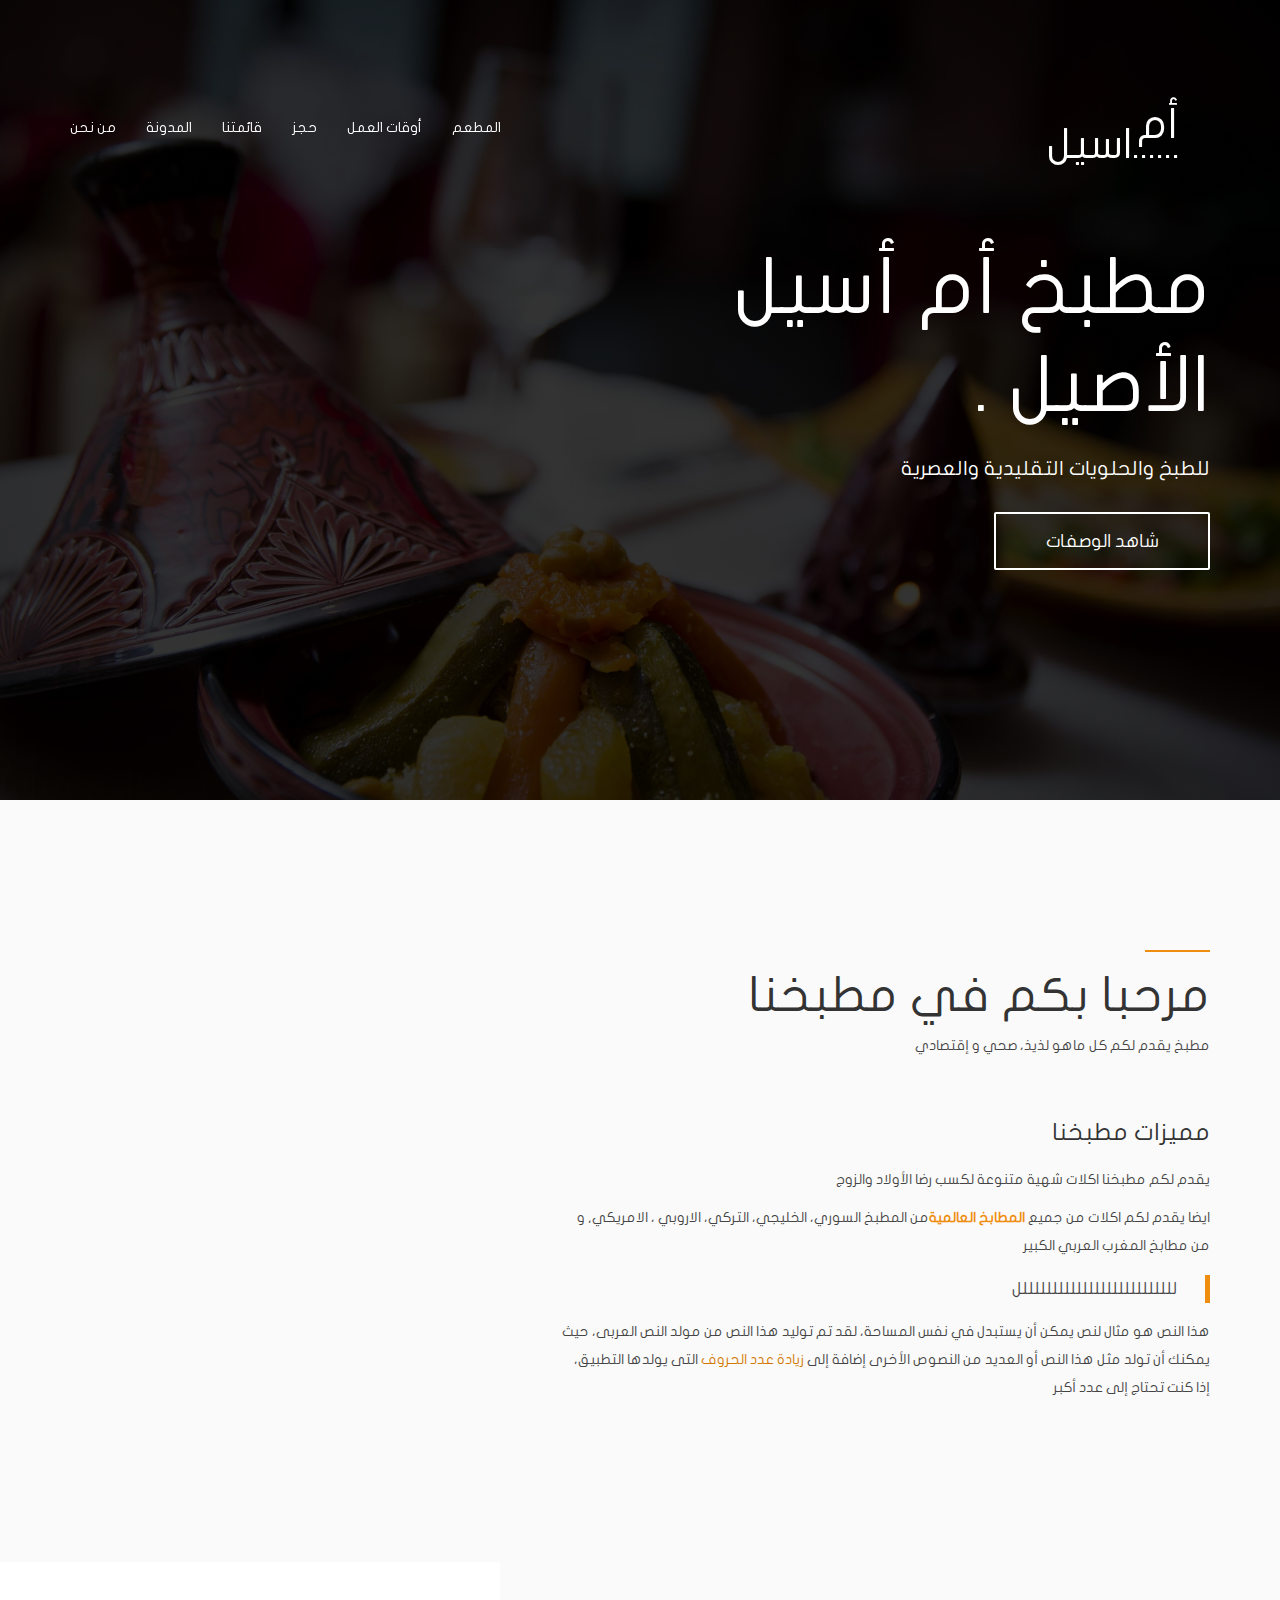
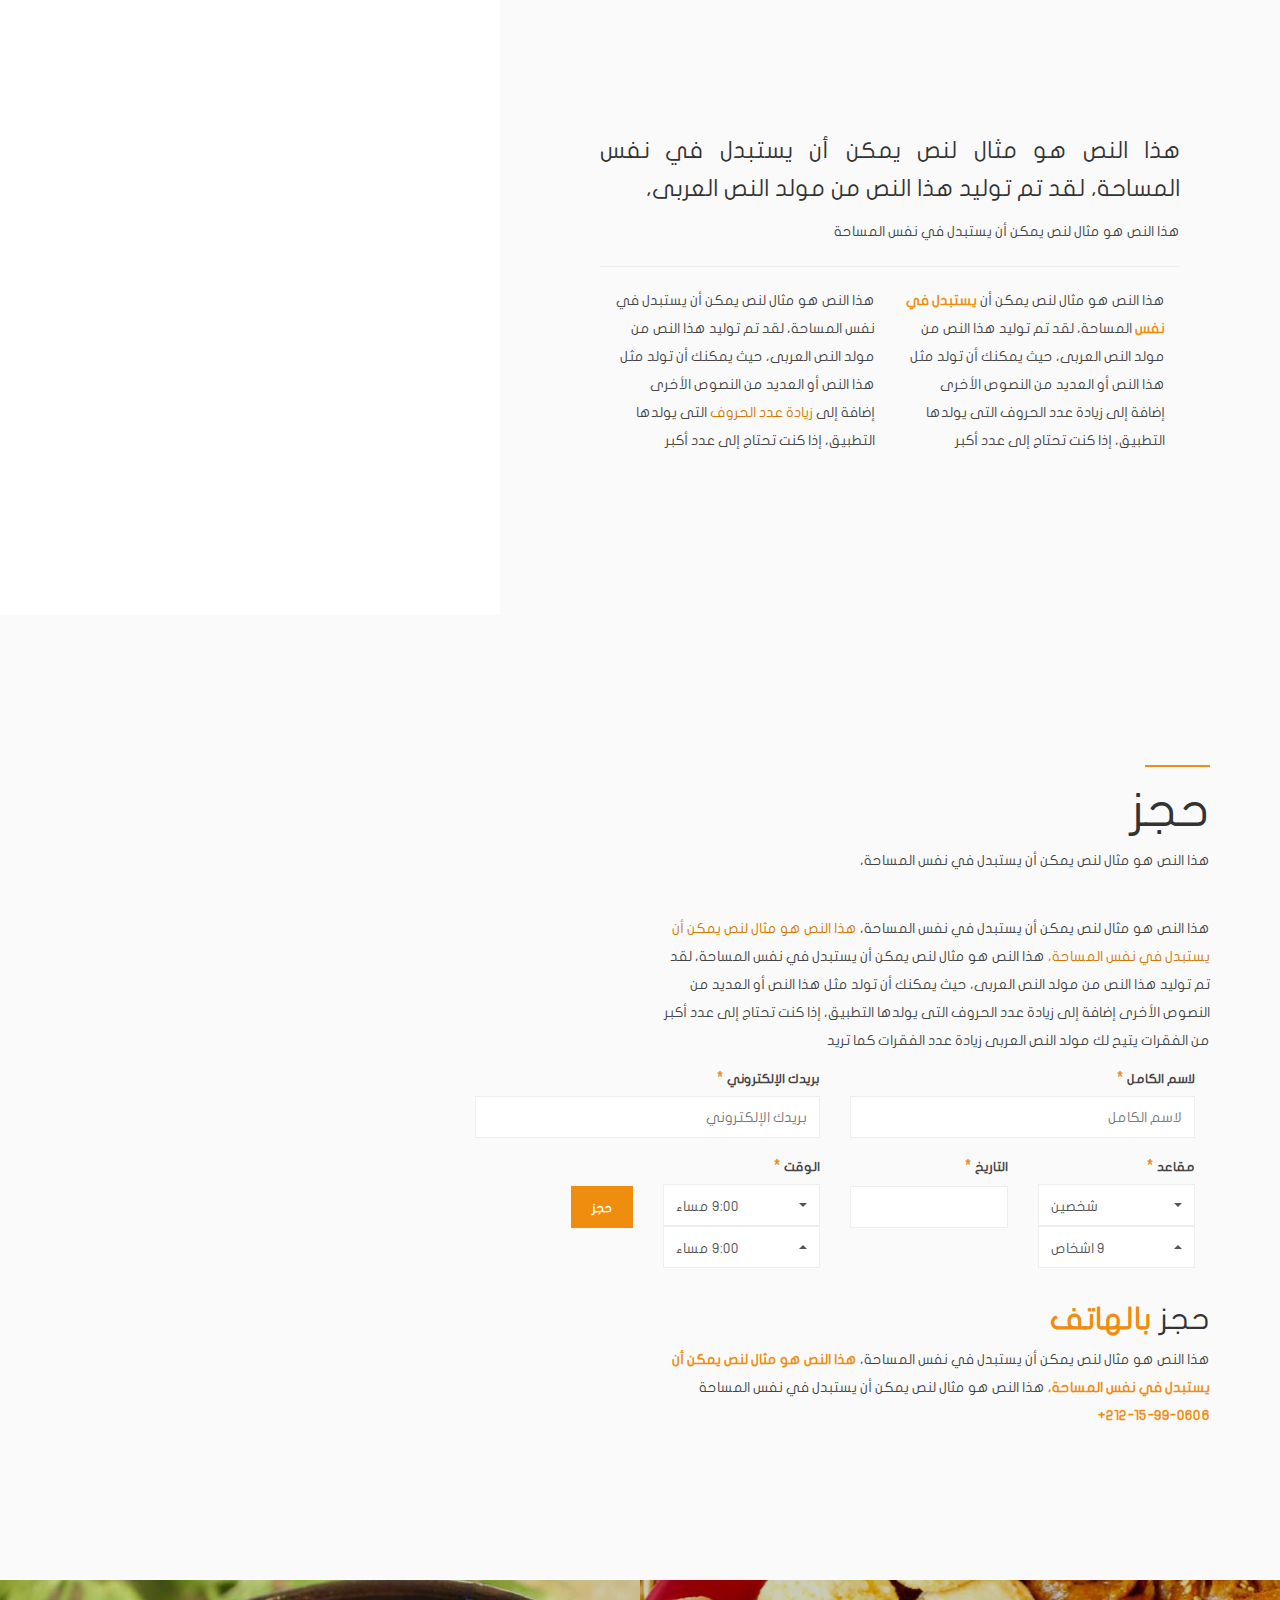
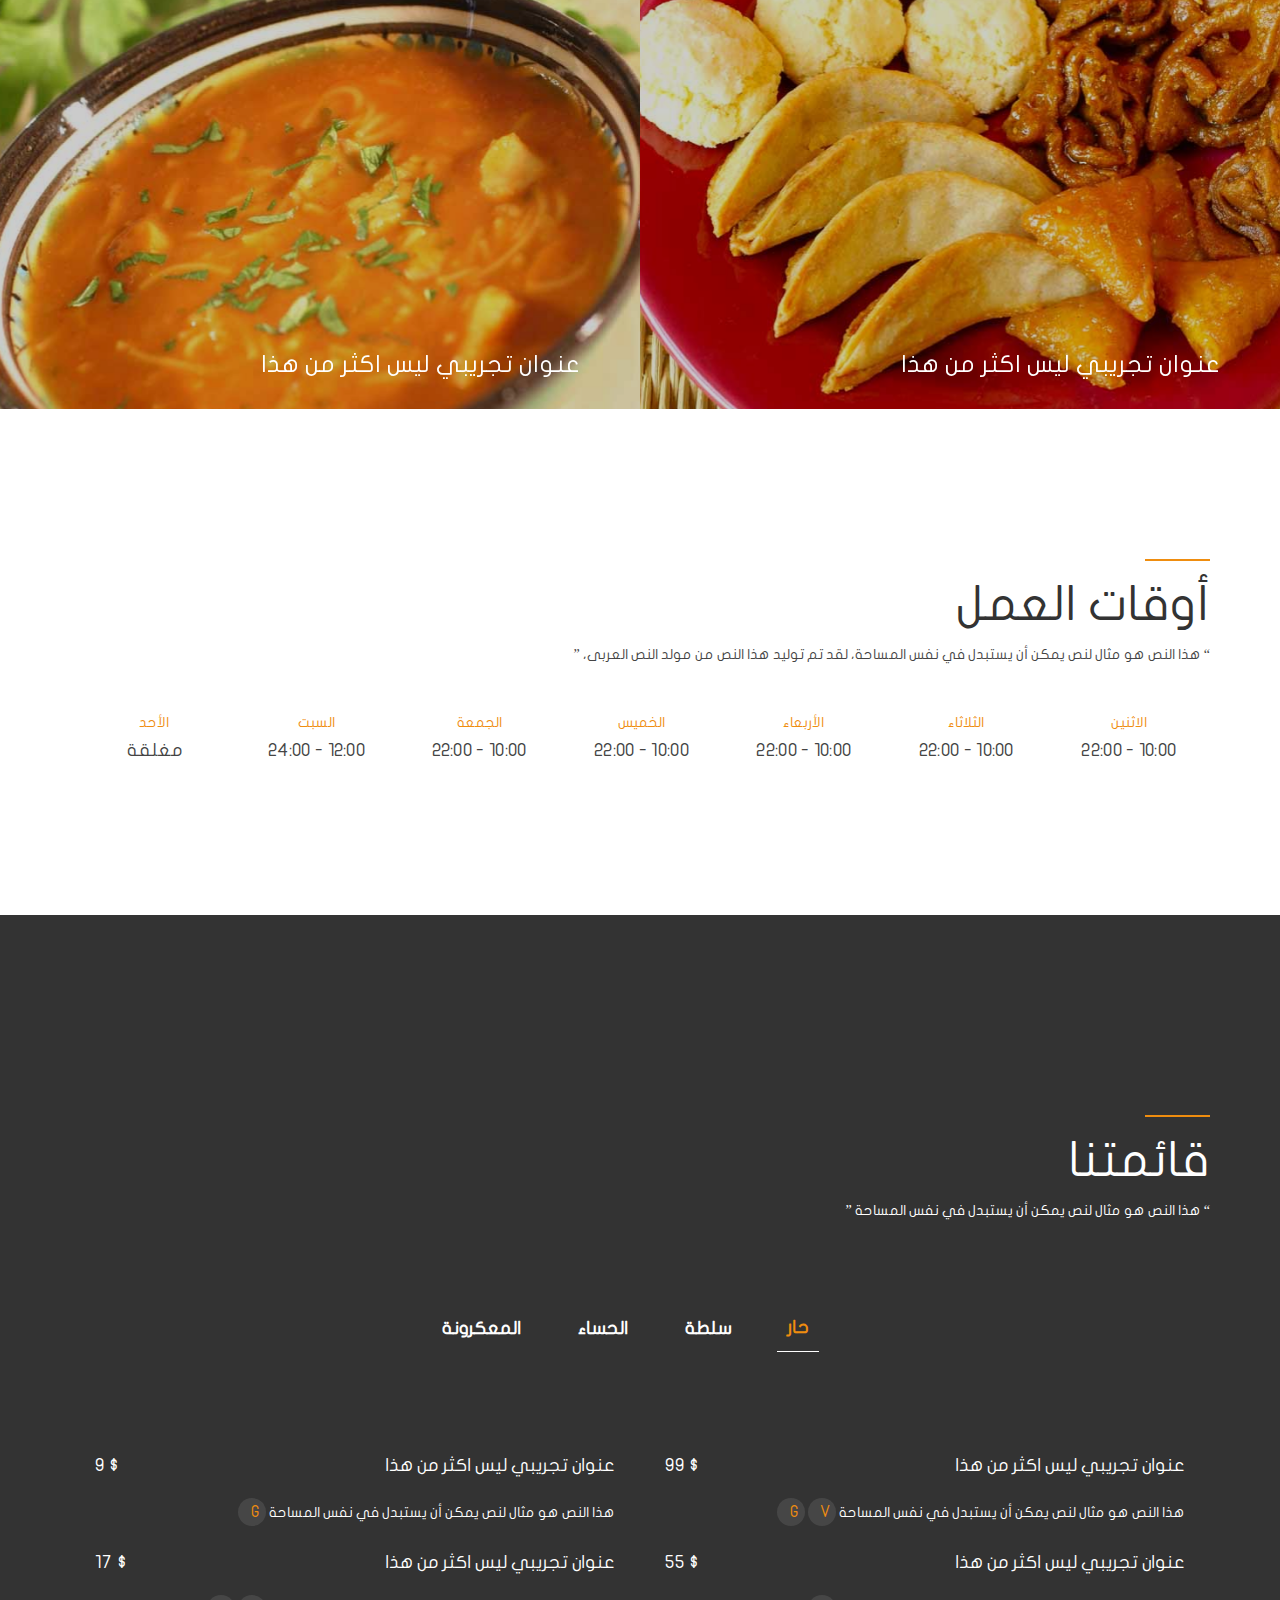
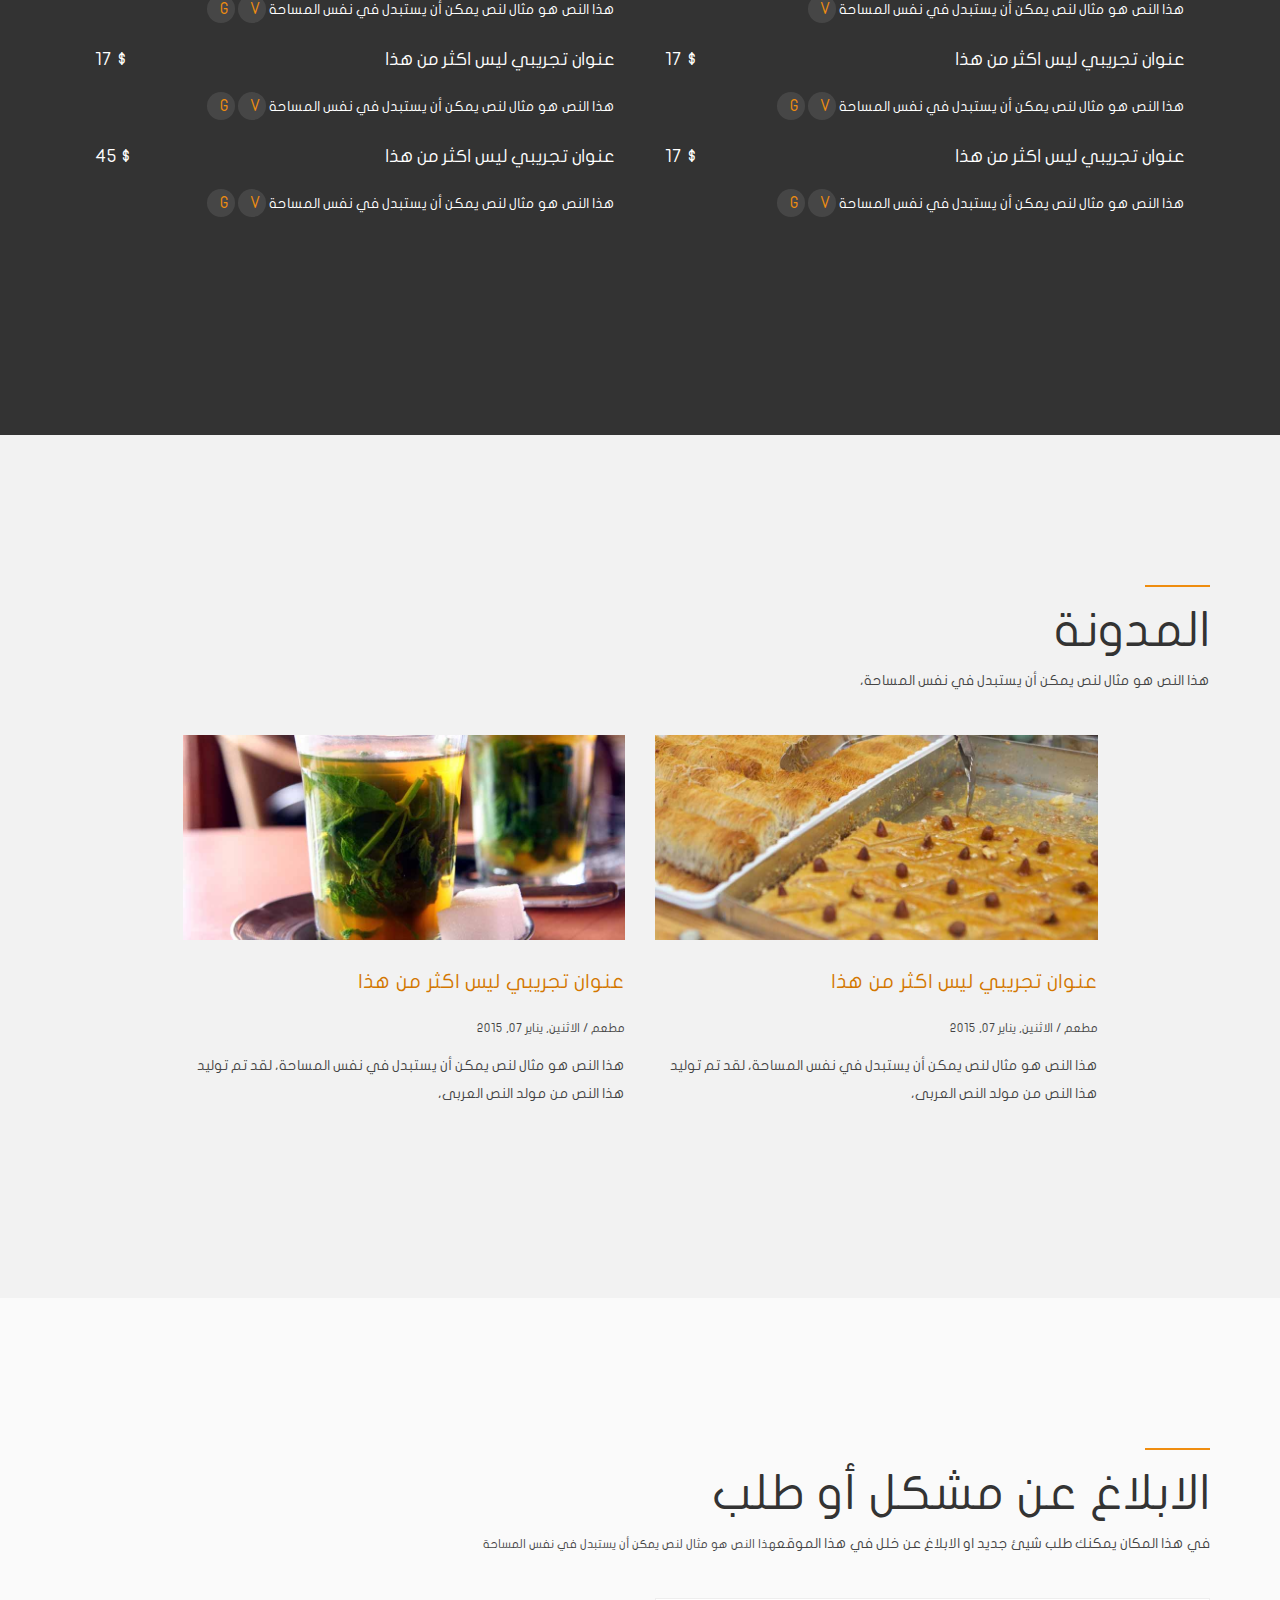
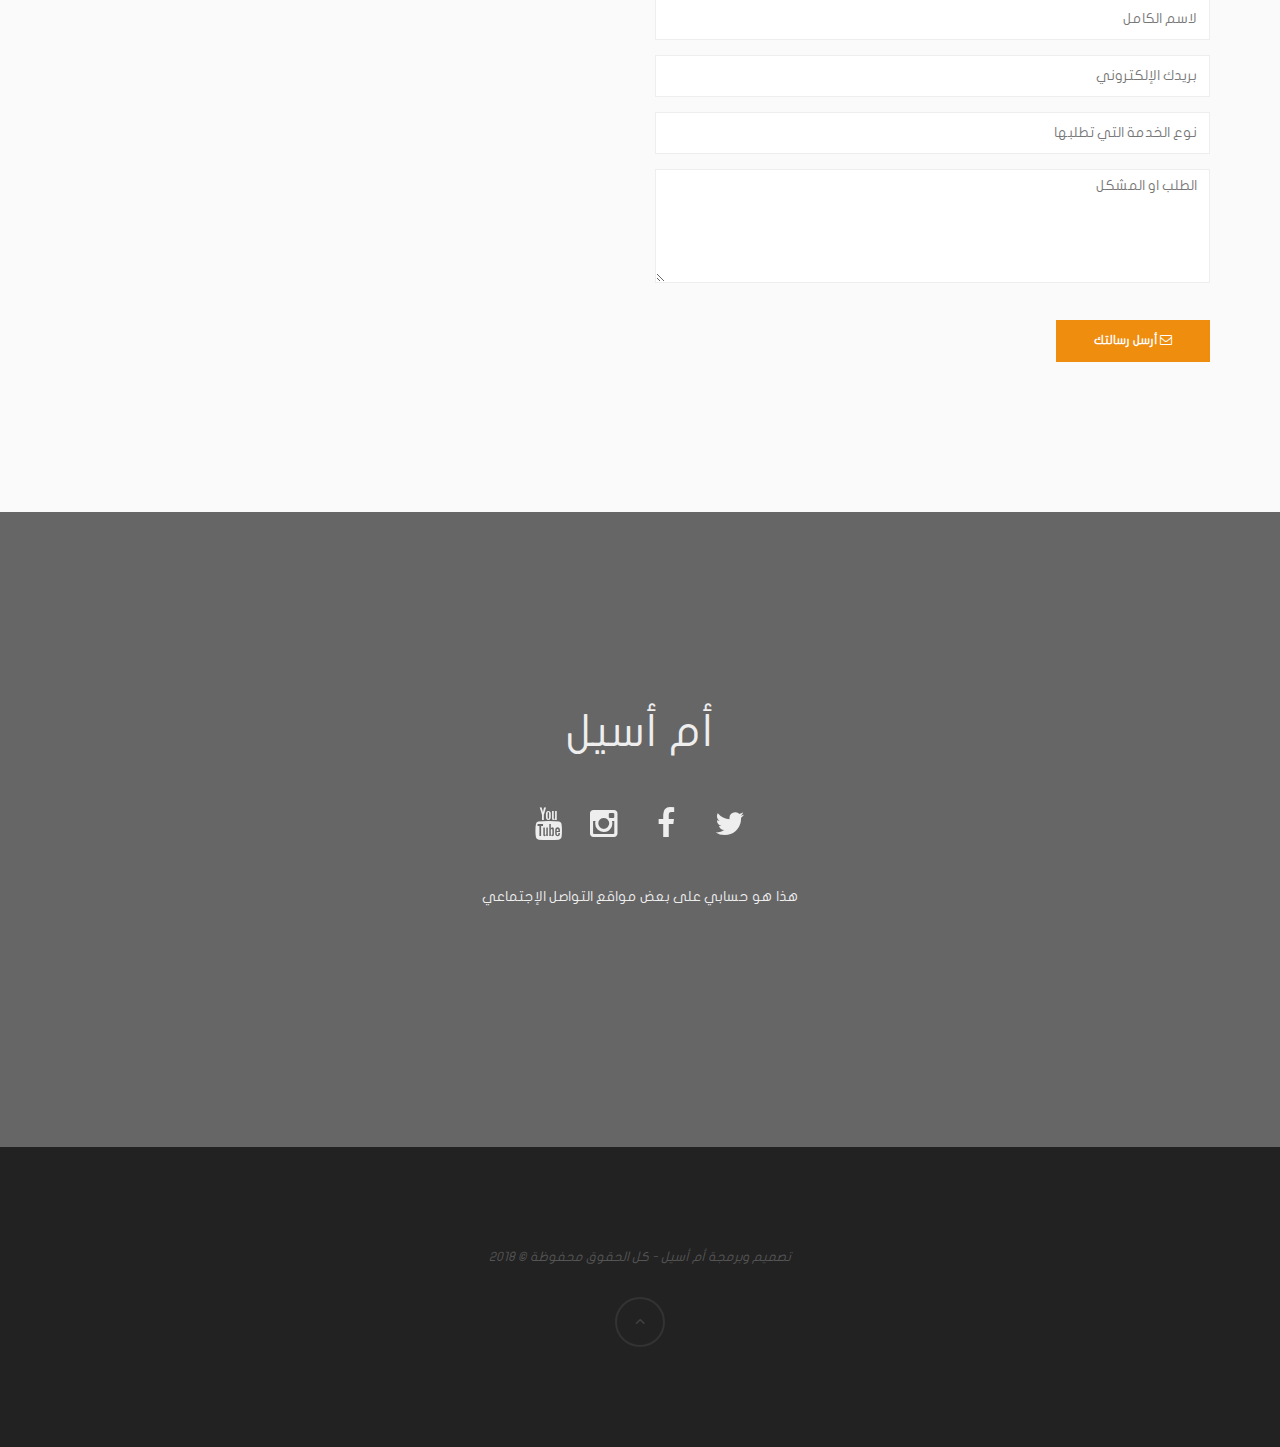
==== index.html @ 6c8d4324 "new look" ====
<!DOCTYPE html>
<html lang="ar" dir="rtl"><head>
    <meta charset="utf-8">
    <meta http-equiv="X-UA-Compatible" content="IE=edge">
    <meta name="viewport" content="width=device-width, initial-scale=1">
    <meta name="description" content="qawba awesome bootstrap responsive one page resume theme">
    <meta name="keywords" content="bootstrap, responsive, curriculum vitae, cv, one page, parallax, resume theme">
    <meta name="author" content="qawba">

    <title>مطبخ أم أسيل - الموقع الرسمي</title>

    <!-- Bootstrap -->
    <link href="css/bootstrap.min.css" rel="stylesheet">
    <link rel="stylesheet" href="css/font.css">
    <link href="css/font-awesome.min.css" rel="stylesheet">
    <link href="css/style.min.css" rel="stylesheet">
    <link href="css/responsive.min.css" rel="stylesheet">

    <link href="css/datepicker.css" rel="stylesheet">
    <link href="css/bootstrap-select.min.css" rel="stylesheet">
    <!--[if lt IE 9]>
    <script src="js/html5shiv.min.js"></script>
    <script src="js/respond.min.js"></script>
    <![endif]-->
</head>
<body id="page-home">

    <!-- begin:navbar -->
    <nav class="navbar navbar-default navbar-fixed-top" role="navigation">
        <div class="container">

            <div class="navbar-header">
                <button type="button" class="navbar-toggle collapsed" data-toggle="collapse" data-target="#bs-example-navbar-collapse-1">
                    <span class="sr-only">Toggle navigation</span>
                    <span class="icon-bar"></span>
                    <span class="icon-bar"></span>
                    <span class="icon-bar"></span>
                </button>
                <a class="navbar-brand menus" href="#page-home">أم ......اسيل</a>
            </div>
            <!-- break -->

            <div class="collapse navbar-collapse" id="bs-example-navbar-collapse-1">
                <ul class="nav navbar-nav navbar-right">
                    <li class="hidden active">
                        <a href="#page-home"></a>
                    </li>
                    <li class="">
                        <a href="#welcome">المطعم</a>
                    </li>
                    <li class="">
                        <a href="#opening">أوقات العمل</a>
                    </li>
                    <li class="">
                        <a href="#reservations">حجز</a>
                    </li>
                    <li class="">
                        <a href="#menu">قائمتنا</a>
                    </li>
                    <li class="">
                        <a href="#blog">المدونة</a>
                    </li>
                    <li class="">
                        <a href="#contact">من نحن</a>
                    </li>
                </ul>
            </div>
            <!-- break -->

       	</div>
    </nav>
    <!-- end:navbar -->

    <!-- begin:header -->
    <header>
        <div id="header" style="background-image: url(&quot;img/shop-bg.jpg&quot;); background-position: 50% 0px;">
            <div class="container">

                <div class="row">
                    <div class="col-md-7">
                        <div class="header-text">
                            <h1>
                                مطبخ أم أسيل <span>الأصيل</span>
                                <span class="text-red">.</span>
                            </h1>
                            <h3>للطبخ والحلويات التقليدية والعصرية</h3>
                            <p>
                                <a href="#reservations" class="btn btn-meal btn-lg">شاهد الوصفات</a>
                            </p>
                        </div>
                    </div>
                </div>
                <!-- break -->

            </div>
        </div>
    </header>
    <!-- end:header -->

    <!-- begin:welcome -->
    <section id="welcome" class="background-mid-light">
        <div class="container">

            <div class="row">
                <div class="col-md-7">
                    <div class="page-title">
                        <h2>مرحبا بكم في مطبخنا</h2>
                        <span class="sub-title">مطبخ يقدم لكم كل ماهو لذيذ، صحي و إقتصادي</span>
                    </div>
                </div>
            </div>
            <!-- break -->

            <div class="row">
                <div class="col-md-7">
                    <div class="heading-title">
                        <h3>مميزات مطبخنا</h3>
                    </div>
                    <p>يقدم لكم مطبخنا اكلات شهية متنوعة لكسب رضا الأولاد والزوج</p>
                    <p>ايضا يقدم لكم اكلات من جميع <strong>المطابخ العالمية</strong>من المطبخ السوري، الخليجي، التركي، الاروبي ، الامريكي, و من مطابخ المغرب العربي الكبير</p>
                    <blockquote>للللللللللللللللللللللللللل</blockquote>
                    <p class="none">
                        هذا النص هو مثال لنص يمكن أن يستبدل في نفس المساحة، لقد تم توليد هذا النص من مولد النص العربى، حيث يمكنك أن تولد مثل هذا النص أو العديد من النصوص الأخرى إضافة إلى <a href="#">زيادة عدد الحروف</a> التى يولدها التطبيق، إذا كنت تحتاج إلى عدد أكبر
                    </p>
                </div>
            </div>
            <!-- break -->

	   	</div>
	</section>
	<!-- end:welcome -->

	<!-- begin:about -->
	<section id="about" class="none" style="background-position: 50% 304px;">
	    <div class="container">

	        <div class="row">
	            <div class="col-md-8">
	                <h3>
	                    هذا النص هو مثال لنص يمكن أن يستبدل في نفس المساحة، لقد تم توليد هذا النص من مولد النص العربى،
	                </h3>
	                <span class="sub-title">هذا النص هو مثال لنص يمكن أن يستبدل في نفس المساحة</span>
	                <hr>
	                <p class="col-md-6">
	                     هذا النص هو مثال لنص يمكن أن <strong>يستبدل في نفس</strong> المساحة، لقد تم توليد هذا النص من مولد النص العربى، حيث يمكنك أن تولد مثل هذا النص أو العديد من النصوص الأخرى إضافة إلى زيادة عدد الحروف التى يولدها التطبيق، إذا كنت تحتاج إلى عدد أكبر
	                </p>
	                <p class="col-md-6 none">
	                    هذا النص هو مثال لنص يمكن أن يستبدل في نفس المساحة، لقد تم توليد هذا النص من مولد النص العربى، حيث يمكنك أن تولد مثل هذا النص أو العديد من النصوص الأخرى إضافة إلى <a href="#">زيادة عدد الحروف</a> التى يولدها التطبيق، إذا كنت تحتاج إلى عدد أكبر
	                </p>
	            </div>
	        </div>
	        <!-- break -->

	  	</div>
	</section>
	<!-- end:about -->


	<!-- begin:reservetions -->
	<section id="reservations" class="background-mid-light">
	    <div class="container">

	        <div class="row">
	            <div class="col-md-12">
	                <div class="page-title">
	                    <h2>حجز</h2>
	                    <span class="sub-title">هذا النص هو مثال لنص يمكن أن يستبدل في نفس المساحة، </span>
	                </div>
	            </div>
	        </div>
	        <!-- break -->

	        <div class="row">
	            <div class="col-md-6 columns">
	                <p class="none">
	                    هذا النص هو مثال لنص يمكن أن يستبدل في نفس المساحة، 
	                    <a href="#">هذا النص هو مثال لنص يمكن أن يستبدل في نفس المساحة، </a>
	                    هذا النص هو مثال لنص يمكن أن يستبدل في نفس المساحة، لقد تم توليد هذا النص من مولد النص العربى، حيث يمكنك أن تولد مثل هذا النص أو العديد من النصوص الأخرى إضافة إلى زيادة عدد الحروف التى يولدها التطبيق، إذا كنت تحتاج إلى عدد أكبر من الفقرات يتيح لك مولد النص العربى زيادة عدد الفقرات كما تريد
	                </p>
	            </div>
	        </div>
	        <!-- break -->

	        <div class="row">
	            <div class="col-md-8 columns">

	                <form method="POST" action="#">
                    <div class="col-md-6 columns">
                        <div class="form-group">
                            <label for="name">
                                لاسم الكامل
                                <span>*</span>
                            </label>
                            <input type="text" class="form-control" placeholder="لاسم الكامل" required="">
                       	</div>
                    </div>
                    <!-- break -->

                    <div class="col-md-6 columns">
                        <div class="form-group">
                            <label for="email">
                                بريدك الإلكتروني
                                <span>*</span>
                            </label>
                            <input type="email" class="form-control" placeholder="بريدك الإلكتروني" required="">
                       	</div>
                    </div>
                    <!-- break -->

                    <div class="col-md-3 columns">
                        <div class="form-group">
                            <label for="Seats">
                                مقاعد
                                <span>*</span>
                            </label>
                            <select class="form-control selectpicker" style="display: none;">
                                <option value="1">شخص 1</option>
                                <option value="2" selected="">شخصين</option>
                                <option value="3">3 اشخاص</option>
                                <option value="4">4 اشخاص</option>
                                <option value="5">5 اشخاص</option>
                                <option value="6">6 اشخاص</option>
                                <option value="7">7 اشخاص</option>
                                <option value="8">8 اشخاص</option>
                                <option value="9">9 اشخاص</option>
                                <option value="10">10 اشخاص</option>
                                <option value="11">11 اشخاص</option>
                                <option value="12">12 اشخاص</option>
                                <option value="13">13 اشخاص</option>
                                <option value="14">14 اشخاص</option>
                                <option value="15">15 اشخاص</option>
                                <option value="16">16 اشخاص</option>
                                <option value="17">17 اشخاص</option>
                                <option value="18">18 اشخاص</option>
                                <option value="19">19 اشخاص</option>
                                <option value="20">20 اشخاص</option>
                            </select><div class="btn-group bootstrap-select form-control dropup"><button type="button" class="btn dropdown-toggle selectpicker btn-default" data-toggle="dropdown" title="9 اشخاص"><span class="filter-option pull-left">9 اشخاص</span>&nbsp;<span class="caret"></span></button><div class="dropdown-menu open" style="max-height: 364px; overflow: hidden; min-height: 89px;"><ul class="dropdown-menu inner selectpicker" role="menu" style="max-height: 362px; overflow-y: auto; min-height: 87px;"><li data-original-index="0"><a tabindex="0" class="" data-normalized-text="<span class=&quot;text&quot;>شخص 1</span>"><span class="text">شخص 1</span><span class="glyphicon glyphicon-ok check-mark"></span></a></li><li data-original-index="1" class=""><a tabindex="0" class="" data-normalized-text="<span class=&quot;text&quot;>شخصين</span>"><span class="text">شخصين</span><span class="glyphicon glyphicon-ok check-mark"></span></a></li><li data-original-index="2"><a tabindex="0" class="" data-normalized-text="<span class=&quot;text&quot;>3 اشخاص</span>"><span class="text">3 اشخاص</span><span class="glyphicon glyphicon-ok check-mark"></span></a></li><li data-original-index="3"><a tabindex="0" class="" data-normalized-text="<span class=&quot;text&quot;>4 اشخاص</span>"><span class="text">4 اشخاص</span><span class="glyphicon glyphicon-ok check-mark"></span></a></li><li data-original-index="4"><a tabindex="0" class="" data-normalized-text="<span class=&quot;text&quot;>5 اشخاص</span>"><span class="text">5 اشخاص</span><span class="glyphicon glyphicon-ok check-mark"></span></a></li><li data-original-index="5"><a tabindex="0" class="" data-normalized-text="<span class=&quot;text&quot;>6 اشخاص</span>"><span class="text">6 اشخاص</span><span class="glyphicon glyphicon-ok check-mark"></span></a></li><li data-original-index="6"><a tabindex="0" class="" data-normalized-text="<span class=&quot;text&quot;>7 اشخاص</span>"><span class="text">7 اشخاص</span><span class="glyphicon glyphicon-ok check-mark"></span></a></li><li data-original-index="7"><a tabindex="0" class="" data-normalized-text="<span class=&quot;text&quot;>8 اشخاص</span>"><span class="text">8 اشخاص</span><span class="glyphicon glyphicon-ok check-mark"></span></a></li><li data-original-index="8" class="selected"><a tabindex="0" class="" data-normalized-text="<span class=&quot;text&quot;>9 اشخاص</span>"><span class="text">9 اشخاص</span><span class="glyphicon glyphicon-ok check-mark"></span></a></li><li data-original-index="9"><a tabindex="0" class="" data-normalized-text="<span class=&quot;text&quot;>10 اشخاص</span>"><span class="text">10 اشخاص</span><span class="glyphicon glyphicon-ok check-mark"></span></a></li><li data-original-index="10"><a tabindex="0" class="" data-normalized-text="<span class=&quot;text&quot;>11 اشخاص</span>"><span class="text">11 اشخاص</span><span class="glyphicon glyphicon-ok check-mark"></span></a></li><li data-original-index="11"><a tabindex="0" class="" data-normalized-text="<span class=&quot;text&quot;>12 اشخاص</span>"><span class="text">12 اشخاص</span><span class="glyphicon glyphicon-ok check-mark"></span></a></li><li data-original-index="12"><a tabindex="0" class="" data-normalized-text="<span class=&quot;text&quot;>13 اشخاص</span>"><span class="text">13 اشخاص</span><span class="glyphicon glyphicon-ok check-mark"></span></a></li><li data-original-index="13"><a tabindex="0" class="" data-normalized-text="<span class=&quot;text&quot;>14 اشخاص</span>"><span class="text">14 اشخاص</span><span class="glyphicon glyphicon-ok check-mark"></span></a></li><li data-original-index="14"><a tabindex="0" class="" data-normalized-text="<span class=&quot;text&quot;>15 اشخاص</span>"><span class="text">15 اشخاص</span><span class="glyphicon glyphicon-ok check-mark"></span></a></li><li data-original-index="15"><a tabindex="0" class="" data-normalized-text="<span class=&quot;text&quot;>16 اشخاص</span>"><span class="text">16 اشخاص</span><span class="glyphicon glyphicon-ok check-mark"></span></a></li><li data-original-index="16"><a tabindex="0" class="" data-normalized-text="<span class=&quot;text&quot;>17 اشخاص</span>"><span class="text">17 اشخاص</span><span class="glyphicon glyphicon-ok check-mark"></span></a></li><li data-original-index="17"><a tabindex="0" class="" data-normalized-text="<span class=&quot;text&quot;>18 اشخاص</span>"><span class="text">18 اشخاص</span><span class="glyphicon glyphicon-ok check-mark"></span></a></li><li data-original-index="18"><a tabindex="0" class="" data-normalized-text="<span class=&quot;text&quot;>19 اشخاص</span>"><span class="text">19 اشخاص</span><span class="glyphicon glyphicon-ok check-mark"></span></a></li><li data-original-index="19"><a tabindex="0" class="" data-normalized-text="<span class=&quot;text&quot;>20 اشخاص</span>"><span class="text">20 اشخاص</span><span class="glyphicon glyphicon-ok check-mark"></span></a></li></ul></div></div>
                        </div>
                    </div>
                    <!-- break -->

                    <div class="col-md-3 columns">
                        <div class="form-group">
                            <label for="date">
                                التاريخ
                                <span>*</span>
                            </label>
                            <input class="form-control datepicker" type="text">
                      	</div>
                    </div>
                    <!-- break -->

                    <div class="col-md-3 columns">
                        <div class="form-group">
                            <label for="time">
                                الوقت
                                <span>*</span>
                            </label>
                            <select class="form-control selectpicker" style="display: none;">
                                <option value="12:00 صباحا">12:00 صباحا</option>
                                <option value="12:30 صباحا">12:30 صباحا</option>
                                <option value="1:00 صباحا">1:00 صباحا</option>
                                <option value="1:30 صباحا">1:30 صباحا</option>
                                <option value="2:00 صباحا">2:00 صباحا</option>
                                <option value="2:30 صباحا">2:30 صباحا</option>
                                <option value="3:00 صباحا">3:00 صباحا</option>
                                <option value="3:30 صباحا">3:30 صباحا</option>
                                <option value="4:00 صباحا">4:00 صباحا</option>
                                <option value="4:30 صباحا">4:30 صباحا</option>
                                <option value="5:00 صباحا">5:00 صباحا</option>
                                <option value="5:30 صباحا">5:30 صباحا</option>
                                <option value="6:00 صباحا">6:00 صباحا</option>
                                <option value="6:30 صباحا">6:30 صباحا</option>
                                <option value="7:00 صباحا">7:00 صباحا</option>
                                <option value="7:30 صباحا">7:30 صباحا</option>
                                <option value="8:00 صباحا">8:00 صباحا</option>
                                <option value="8:30 صباحا">8:30 صباحا</option>
                                <option value="9:00 صباحا">9:00 صباحا</option>
                                <option value="9:30 صباحا">9:30 صباحا</option>
                                <option value="10:00 صباحا">10:00 صباحا</option>
                                <option value="10:30 صباحا">10:30 صباحا</option>
                                <option value="11:00 صباحا">11:00 صباحا</option>
                                <option value="11:30 صباحا">11:30 صباحا</option>
                                <option value="12:00 مساء">12:00 مساء</option>
                                <option value="12:30 مساء">12:30 مساء</option>
                                <option value="1:00 مساء">1:00 مساء</option>
                                <option value="1:30 مساء">1:30 مساء</option>
                                <option value="2:00 مساء">2:00 مساء</option>
                                <option value="2:30 مساء">2:30 مساء</option>
                                <option value="3:00 مساء">3:00 مساء</option>
                                <option value="3:30 مساء">3:30 مساء</option>
                                <option value="4:00 مساء">4:00 مساء</option>
                                <option value="4:30 مساء">4:30 مساء</option>
                                <option value="5:00 مساء">5:00 مساء</option>
                                <option value="5:30 مساء">5:30 مساء</option>
                                <option value="6:00 مساء">6:00 مساء</option>
                                <option value="6:30 مساء">6:30 مساء</option>
                                <option value="7:00 مساء">7:00 مساء</option>
                                <option value="7:30 مساء">7:30 مساء</option>
                                <option value="8:00 مساء">8:00 مساء</option>
                                <option value="8:30 مساء">8:30 مساء</option>
                                <option value="9:00 مساء" selected="">9:00 مساء</option>
                                <option value="9:30 مساء">9:30 مساء</option>
                                <option value="10:00 مساء">10:00 مساء</option>
                                <option value="10:30 مساء">10:30 مساء</option>
                                <option value="11:00 مساء">11:00 مساء</option>
                                <option value="11:30 مساء">11:30 مساء</option>
                            </select><div class="btn-group bootstrap-select form-control dropup"><button type="button" class="btn dropdown-toggle selectpicker btn-default" data-toggle="dropdown" title="9:00 مساء"><span class="filter-option pull-left">9:00 مساء</span>&nbsp;<span class="caret"></span></button><div class="dropdown-menu open" style="max-height: 2311px; overflow: hidden; min-height: 88px;"><ul class="dropdown-menu inner selectpicker" role="menu" style="max-height: 2309px; overflow-y: auto; min-height: 86px;"><li data-original-index="0"><a tabindex="0" class="" data-normalized-text="<span class=&quot;text&quot;>12:00 صباحا</span>"><span class="text">12:00 صباحا</span><span class="glyphicon glyphicon-ok check-mark"></span></a></li><li data-original-index="1"><a tabindex="0" class="" data-normalized-text="<span class=&quot;text&quot;>12:30 صباحا</span>"><span class="text">12:30 صباحا</span><span class="glyphicon glyphicon-ok check-mark"></span></a></li><li data-original-index="2"><a tabindex="0" class="" data-normalized-text="<span class=&quot;text&quot;>1:00 صباحا</span>"><span class="text">1:00 صباحا</span><span class="glyphicon glyphicon-ok check-mark"></span></a></li><li data-original-index="3"><a tabindex="0" class="" data-normalized-text="<span class=&quot;text&quot;>1:30 صباحا</span>"><span class="text">1:30 صباحا</span><span class="glyphicon glyphicon-ok check-mark"></span></a></li><li data-original-index="4"><a tabindex="0" class="" data-normalized-text="<span class=&quot;text&quot;>2:00 صباحا</span>"><span class="text">2:00 صباحا</span><span class="glyphicon glyphicon-ok check-mark"></span></a></li><li data-original-index="5"><a tabindex="0" class="" data-normalized-text="<span class=&quot;text&quot;>2:30 صباحا</span>"><span class="text">2:30 صباحا</span><span class="glyphicon glyphicon-ok check-mark"></span></a></li><li data-original-index="6"><a tabindex="0" class="" data-normalized-text="<span class=&quot;text&quot;>3:00 صباحا</span>"><span class="text">3:00 صباحا</span><span class="glyphicon glyphicon-ok check-mark"></span></a></li><li data-original-index="7"><a tabindex="0" class="" data-normalized-text="<span class=&quot;text&quot;>3:30 صباحا</span>"><span class="text">3:30 صباحا</span><span class="glyphicon glyphicon-ok check-mark"></span></a></li><li data-original-index="8"><a tabindex="0" class="" data-normalized-text="<span class=&quot;text&quot;>4:00 صباحا</span>"><span class="text">4:00 صباحا</span><span class="glyphicon glyphicon-ok check-mark"></span></a></li><li data-original-index="9"><a tabindex="0" class="" data-normalized-text="<span class=&quot;text&quot;>4:30 صباحا</span>"><span class="text">4:30 صباحا</span><span class="glyphicon glyphicon-ok check-mark"></span></a></li><li data-original-index="10"><a tabindex="0" class="" data-normalized-text="<span class=&quot;text&quot;>5:00 صباحا</span>"><span class="text">5:00 صباحا</span><span class="glyphicon glyphicon-ok check-mark"></span></a></li><li data-original-index="11"><a tabindex="0" class="" data-normalized-text="<span class=&quot;text&quot;>5:30 صباحا</span>"><span class="text">5:30 صباحا</span><span class="glyphicon glyphicon-ok check-mark"></span></a></li><li data-original-index="12"><a tabindex="0" class="" data-normalized-text="<span class=&quot;text&quot;>6:00 صباحا</span>"><span class="text">6:00 صباحا</span><span class="glyphicon glyphicon-ok check-mark"></span></a></li><li data-original-index="13"><a tabindex="0" class="" data-normalized-text="<span class=&quot;text&quot;>6:30 صباحا</span>"><span class="text">6:30 صباحا</span><span class="glyphicon glyphicon-ok check-mark"></span></a></li><li data-original-index="14"><a tabindex="0" class="" data-normalized-text="<span class=&quot;text&quot;>7:00 صباحا</span>"><span class="text">7:00 صباحا</span><span class="glyphicon glyphicon-ok check-mark"></span></a></li><li data-original-index="15"><a tabindex="0" class="" data-normalized-text="<span class=&quot;text&quot;>7:30 صباحا</span>"><span class="text">7:30 صباحا</span><span class="glyphicon glyphicon-ok check-mark"></span></a></li><li data-original-index="16"><a tabindex="0" class="" data-normalized-text="<span class=&quot;text&quot;>8:00 صباحا</span>"><span class="text">8:00 صباحا</span><span class="glyphicon glyphicon-ok check-mark"></span></a></li><li data-original-index="17"><a tabindex="0" class="" data-normalized-text="<span class=&quot;text&quot;>8:30 صباحا</span>"><span class="text">8:30 صباحا</span><span class="glyphicon glyphicon-ok check-mark"></span></a></li><li data-original-index="18"><a tabindex="0" class="" data-normalized-text="<span class=&quot;text&quot;>9:00 صباحا</span>"><span class="text">9:00 صباحا</span><span class="glyphicon glyphicon-ok check-mark"></span></a></li><li data-original-index="19"><a tabindex="0" class="" data-normalized-text="<span class=&quot;text&quot;>9:30 صباحا</span>"><span class="text">9:30 صباحا</span><span class="glyphicon glyphicon-ok check-mark"></span></a></li><li data-original-index="20"><a tabindex="0" class="" data-normalized-text="<span class=&quot;text&quot;>10:00 صباحا</span>"><span class="text">10:00 صباحا</span><span class="glyphicon glyphicon-ok check-mark"></span></a></li><li data-original-index="21"><a tabindex="0" class="" data-normalized-text="<span class=&quot;text&quot;>10:30 صباحا</span>"><span class="text">10:30 صباحا</span><span class="glyphicon glyphicon-ok check-mark"></span></a></li><li data-original-index="22"><a tabindex="0" class="" data-normalized-text="<span class=&quot;text&quot;>11:00 صباحا</span>"><span class="text">11:00 صباحا</span><span class="glyphicon glyphicon-ok check-mark"></span></a></li><li data-original-index="23"><a tabindex="0" class="" data-normalized-text="<span class=&quot;text&quot;>11:30 صباحا</span>"><span class="text">11:30 صباحا</span><span class="glyphicon glyphicon-ok check-mark"></span></a></li><li data-original-index="24"><a tabindex="0" class="" data-normalized-text="<span class=&quot;text&quot;>12:00 مساء</span>"><span class="text">12:00 مساء</span><span class="glyphicon glyphicon-ok check-mark"></span></a></li><li data-original-index="25"><a tabindex="0" class="" data-normalized-text="<span class=&quot;text&quot;>12:30 مساء</span>"><span class="text">12:30 مساء</span><span class="glyphicon glyphicon-ok check-mark"></span></a></li><li data-original-index="26"><a tabindex="0" class="" data-normalized-text="<span class=&quot;text&quot;>1:00 مساء</span>"><span class="text">1:00 مساء</span><span class="glyphicon glyphicon-ok check-mark"></span></a></li><li data-original-index="27"><a tabindex="0" class="" data-normalized-text="<span class=&quot;text&quot;>1:30 مساء</span>"><span class="text">1:30 مساء</span><span class="glyphicon glyphicon-ok check-mark"></span></a></li><li data-original-index="28"><a tabindex="0" class="" data-normalized-text="<span class=&quot;text&quot;>2:00 مساء</span>"><span class="text">2:00 مساء</span><span class="glyphicon glyphicon-ok check-mark"></span></a></li><li data-original-index="29"><a tabindex="0" class="" data-normalized-text="<span class=&quot;text&quot;>2:30 مساء</span>"><span class="text">2:30 مساء</span><span class="glyphicon glyphicon-ok check-mark"></span></a></li><li data-original-index="30"><a tabindex="0" class="" data-normalized-text="<span class=&quot;text&quot;>3:00 مساء</span>"><span class="text">3:00 مساء</span><span class="glyphicon glyphicon-ok check-mark"></span></a></li><li data-original-index="31"><a tabindex="0" class="" data-normalized-text="<span class=&quot;text&quot;>3:30 مساء</span>"><span class="text">3:30 مساء</span><span class="glyphicon glyphicon-ok check-mark"></span></a></li><li data-original-index="32"><a tabindex="0" class="" data-normalized-text="<span class=&quot;text&quot;>4:00 مساء</span>"><span class="text">4:00 مساء</span><span class="glyphicon glyphicon-ok check-mark"></span></a></li><li data-original-index="33"><a tabindex="0" class="" data-normalized-text="<span class=&quot;text&quot;>4:30 مساء</span>"><span class="text">4:30 مساء</span><span class="glyphicon glyphicon-ok check-mark"></span></a></li><li data-original-index="34"><a tabindex="0" class="" data-normalized-text="<span class=&quot;text&quot;>5:00 مساء</span>"><span class="text">5:00 مساء</span><span class="glyphicon glyphicon-ok check-mark"></span></a></li><li data-original-index="35"><a tabindex="0" class="" data-normalized-text="<span class=&quot;text&quot;>5:30 مساء</span>"><span class="text">5:30 مساء</span><span class="glyphicon glyphicon-ok check-mark"></span></a></li><li data-original-index="36"><a tabindex="0" class="" data-normalized-text="<span class=&quot;text&quot;>6:00 مساء</span>"><span class="text">6:00 مساء</span><span class="glyphicon glyphicon-ok check-mark"></span></a></li><li data-original-index="37"><a tabindex="0" class="" data-normalized-text="<span class=&quot;text&quot;>6:30 مساء</span>"><span class="text">6:30 مساء</span><span class="glyphicon glyphicon-ok check-mark"></span></a></li><li data-original-index="38"><a tabindex="0" class="" data-normalized-text="<span class=&quot;text&quot;>7:00 مساء</span>"><span class="text">7:00 مساء</span><span class="glyphicon glyphicon-ok check-mark"></span></a></li><li data-original-index="39"><a tabindex="0" class="" data-normalized-text="<span class=&quot;text&quot;>7:30 مساء</span>"><span class="text">7:30 مساء</span><span class="glyphicon glyphicon-ok check-mark"></span></a></li><li data-original-index="40"><a tabindex="0" class="" data-normalized-text="<span class=&quot;text&quot;>8:00 مساء</span>"><span class="text">8:00 مساء</span><span class="glyphicon glyphicon-ok check-mark"></span></a></li><li data-original-index="41"><a tabindex="0" class="" data-normalized-text="<span class=&quot;text&quot;>8:30 مساء</span>"><span class="text">8:30 مساء</span><span class="glyphicon glyphicon-ok check-mark"></span></a></li><li data-original-index="42" class="selected"><a tabindex="0" class="" data-normalized-text="<span class=&quot;text&quot;>9:00 مساء</span>"><span class="text">9:00 مساء</span><span class="glyphicon glyphicon-ok check-mark"></span></a></li><li data-original-index="43"><a tabindex="0" class="" data-normalized-text="<span class=&quot;text&quot;>9:30 مساء</span>"><span class="text">9:30 مساء</span><span class="glyphicon glyphicon-ok check-mark"></span></a></li><li data-original-index="44"><a tabindex="0" class="" data-normalized-text="<span class=&quot;text&quot;>10:00 مساء</span>"><span class="text">10:00 مساء</span><span class="glyphicon glyphicon-ok check-mark"></span></a></li><li data-original-index="45"><a tabindex="0" class="" data-normalized-text="<span class=&quot;text&quot;>10:30 مساء</span>"><span class="text">10:30 مساء</span><span class="glyphicon glyphicon-ok check-mark"></span></a></li><li data-original-index="46"><a tabindex="0" class="" data-normalized-text="<span class=&quot;text&quot;>11:00 مساء</span>"><span class="text">11:00 مساء</span><span class="glyphicon glyphicon-ok check-mark"></span></a></li><li data-original-index="47"><a tabindex="0" class="" data-normalized-text="<span class=&quot;text&quot;>11:30 مساء</span>"><span class="text">11:30 مساء</span><span class="glyphicon glyphicon-ok check-mark"></span></a></li></ul></div></div>
                        </div>
                    </div>
                    <!-- break -->

                    <div class="col-md-3">
                        <div class="form-group">
                            <a href="#" class="btn btn-reservations btn-lg">حجز</a>
                        </div>
                    </div>
                    <!-- break -->

                </form>
            </div>
        </div>
        <!-- break -->

        <div class="row">
            <div class="col-md-6 columns">
                <h2>
                    حجز <strong>بالهاتف</strong>
                </h2>
                هذا النص هو مثال لنص يمكن أن يستبدل في نفس المساحة، 
                <strong>هذا النص هو مثال لنص يمكن أن يستبدل في نفس المساحة، </strong>
                هذا النص هو مثال لنص يمكن أن يستبدل في نفس المساحة
                <strong><div class="tel-ar">+212-15-99-0606</div></strong>
            </div>
        </div>
        <!-- break -->

    </div></section>
    <!-- end:reservetions -->


    <!-- begin:gallery-image -->
    <section id="gallery-image">
        <div class="container">

            <div class="gallery-image-container">
            
                <div class="gallery-image-item">
                    <a href="#modal-gallery-images" data-toggle="modal" class="item-link">
                    <div class="item-desc">
                        <h3>عنوان تجريبي ليس اكثر من هذا</h3>
                        <p class="hidden-sm">
                            هذا النص هو مثال لنص يمكن أن يستبدل في نفس المساحة، لقد تم توليد هذا النص من مولد النص العربى،
                        </p>
                    </div>
                    <img src="img/gallery-image01.jpg" class="img-responsive" alt="meal gallery-image"></a>
                </div>
                <!-- break -->

                <div class="gallery-image-item">
                    <a href="#modal-gallery-images" data-toggle="modal" class="item-link">
                    <div class="item-desc">
                        <h3>عنوان تجريبي ليس اكثر من هذا</h3>
                        <p class="hidden-sm">
                            هذا النص هو مثال لنص يمكن أن يستبدل في نفس المساحة، لقد تم توليد هذا النص من مولد النص العربى،
                        </p>
                    </div>
                    <img src="img/gallery-image02.jpg" class="img-responsive" alt="meal gallery-image"></a>
                </div>
                <!-- break --> 

          	</div>
          	<!-- break -->

        </div>
    </section>
    <!-- end:gallery-image -->


	<!-- begin:opening -->
	<section id="opening" class="">
	    <div class="container">

	        <div class="row">
	            <div class="col-md-7">
	                <div class="page-title">
	                    <div class="page-title">
	                        <h2>أوقات العمل</h2>
	                        <span class="sub-title">
	                            “ هذا النص هو مثال لنص يمكن أن يستبدل في نفس المساحة، لقد تم توليد هذا النص من مولد النص العربى، ”
	                        </span>
	                    </div>
	                </div>
	            </div>
	        </div>
	        <!-- break -->

	        <div class="row">
	            <div class="col-md-12 text-center">
	                <div class="opening-hours">
	                    <span>الاثنين</span>
	                    <div>10:00 - 22:00</div>
	                </div>
	                <div class="opening-hours">
	                    <span>الثلاثاء</span>
	                    <div>10:00 - 22:00</div>
	                </div>
	                <div class="opening-hours">
	                    <span>الأربعاء</span>
	                    <div>10:00 - 22:00</div>
	                </div>
	                <div class="opening-hours">
	                    <span>الخميس</span>
	                    <div>10:00 - 22:00</div>
	                </div>
	                <div class="opening-hours">
	                    <span>الجمعة</span>
	                    <div>10:00 - 22:00</div>
	                </div>
	                <div class="opening-hours">
	                    <span>السبت</span>
	                    <div>12:00 - 24:00</div>
	                </div>
	                <div class="opening-hours">
	                    <span>الأحد</span>
	                    <div>مغلقة</div>
	                </div>
	            </div>
	        </div>
	        <!-- break -->

	    </div>
	</section>
	<!-- begin:cooks-opening -->


	<!-- begin:menu -->
	<section id="menu" style="background-image: url('img/menu.jpg');">
	    <div class="container">

	        <div class="row">
	            <div class="col-md-7">
	                <div class="page-title">
	                    <div class="page-title">
	                        <h2>قائمتنا</h2>
	                        <span class="sub-title">
	                            “ هذا النص هو مثال لنص يمكن أن يستبدل في نفس المساحة ”
	                        </span>
	                    </div>
	                </div>
	            </div>
	        </div>
	        <!-- break -->

	        <div class="row">

	            <div class="col-md-12 text-center">
	                <ul class="nav nav-tabs centered columns text-center" role="tablist">
	                    <li class="active">
	                        <a href="#Hot" role="tab" data-toggle="tab">حار</a>
	                    </li>
	                    <li>
	                        <a href="#Salads" role="tab" data-toggle="tab">سلطة</a>
	                    </li>
	                    <li>
	                        <a href="#Soup" role="tab" data-toggle="tab">الحساء</a>
	                    </li>
	                    <li>
	                        <a href="#Pasta" role="tab" data-toggle="tab">المعكرونة</a>
	                    </li>
	                </ul>
	            </div>
	            <!-- break -->

	            <div class="col-md-12">
	                <div class="tab-content">
	                    <div class="tab-pane active" id="Hot">
	                        <div class="col-md-6">
	                            <div class="menu-item">
	                                <span class="title">عنوان تجريبي ليس اكثر من هذا</span>
	                                <span class="price">$ 99</span>
	                                <p class="none">
	                                    هذا النص هو مثال لنص يمكن أن يستبدل في نفس المساحة
	                                    <span class="dietary sub-title">V</span>
	                                    <span class="dietary sub-title">G</span>
	                                </p>
	                            </div>
	                        </div>

	                        <div class="col-md-6">
	                            <div class="menu-item">
	                                <span class="title">عنوان تجريبي ليس اكثر من هذا</span>
	                                <span class="price">$ 9</span>
	                                <p class="none">
	                                    هذا النص هو مثال لنص يمكن أن يستبدل في نفس المساحة
	                                    <span class="dietary sub-title">G</span>
	                                </p>
	                            </div>
	                        </div>

	                        <div class="col-md-6">
	                            <div class="menu-item">
	                                <span class="title">عنوان تجريبي ليس اكثر من هذا</span>
	                                <span class="price">$ 55</span>
	                                <p class="none">
	                                    هذا النص هو مثال لنص يمكن أن يستبدل في نفس المساحة
	                                    <span class="dietary sub-title">V</span>
	                                </p>
	                            </div>
	                        </div>

	                        <div class="col-md-6">
	                            <div class="menu-item">
	                                <span class="title">عنوان تجريبي ليس اكثر من هذا</span>
	                                <span class="price">$ 17</span>
	                                <p class="none">
	                                    هذا النص هو مثال لنص يمكن أن يستبدل في نفس المساحة
	                                    <span class="dietary sub-title">V</span>
	                                    <span class="dietary sub-title">G</span>
	                                </p>
	                            </div>
	                        </div>

	                        <div class="col-md-6">
	                            <div class="menu-item">
	                                <span class="title">عنوان تجريبي ليس اكثر من هذا</span>
	                                <span class="price">$ 17</span>
	                                <p class="none">
	                                    هذا النص هو مثال لنص يمكن أن يستبدل في نفس المساحة
	                                    <span class="dietary sub-title">V</span>
	                                    <span class="dietary sub-title">G</span>
	                                </p>
	                            </div>
	                        </div>

	                        <div class="col-md-6">
	                            <div class="menu-item">
	                                <span class="title">عنوان تجريبي ليس اكثر من هذا</span>
	                                <span class="price">$ 17</span>
	                                <p class="none">
	                                   هذا النص هو مثال لنص يمكن أن يستبدل في نفس المساحة
	                                    <span class="dietary sub-title">V</span>
	                                    <span class="dietary sub-title">G</span>
	                                </p>
	                            </div>
	                        </div>

	                        <div class="col-md-6">
	                            <div class="menu-item">
	                                <span class="title">عنوان تجريبي ليس اكثر من هذا</span>
	                                <span class="price">$ 17</span>
	                                <p class="none">
	                                    هذا النص هو مثال لنص يمكن أن يستبدل في نفس المساحة
	                                    <span class="dietary sub-title">V</span>
	                                    <span class="dietary sub-title">G</span>
	                                </p>
	                            </div>
	                        </div>

	                        <div class="col-md-6">
	                            <div class="menu-item">
	                                <span class="title">عنوان تجريبي ليس اكثر من هذا</span>
	                                <span class="price">$ 45</span>
	                                <p class="none">
	                                    هذا النص هو مثال لنص يمكن أن يستبدل في نفس المساحة
	                                    <span class="dietary sub-title">V</span>
	                                    <span class="dietary sub-title">G</span>
	                                </p>
	                            </div>
	                        </div>
	                    </div>
	                    <div class="tab-pane" id="Salads">

	                        <div class="col-md-6">
	                            <div class="menu-item">
	                                <span class="title">عنوان تجريبي ليس اكثر من هذا</span>
	                                <span class="price">$ 9</span>
	                                <p class="none">
	                                    هذا النص هو مثال لنص يمكن أن يستبدل في نفس المساحة
	                                    <span class="dietary sub-title">G</span>
	                                </p>
	                            </div>
	                        </div>

	                        <div class="col-md-6">
	                            <div class="menu-item">
	                                <span class="title">عنوان تجريبي ليس اكثر من هذا</span>
	                                <span class="price">$ 99</span>
	                                <p class="none">
	                                    هذا النص هو مثال لنص يمكن أن يستبدل في نفس المساحة
	                                    <span class="dietary sub-title">V</span>
	                                    <span class="dietary sub-title">G</span>
	                                </p>
	                            </div>
	                        </div>

	                        <div class="col-md-6">
	                            <div class="menu-item">
	                                <span class="title">عنوان تجريبي ليس اكثر من هذا Breast</span>
	                                <span class="price">$ 55</span>
	                                <p class="none">
	                                    هذا النص هو مثال لنص يمكن أن يستبدل في نفس المساحة
	                                    <span class="dietary sub-title">V</span>
	                                </p>
	                            </div>
	                        </div>

	                        <div class="col-md-6">
	                            <div class="menu-item">
	                                <span class="title">عنوان تجريبي ليس اكثر من هذا</span>
	                                <span class="price">$ 17</span>
	                                <p class="none">
	                                    هذا النص هو مثال لنص يمكن أن يستبدل في نفس المساحة
	                                    <span class="dietary sub-title">V</span>
	                                    <span class="dietary sub-title">G</span>
	                                </p>
	                            </div>
	                        </div>

	                        <div class="col-md-6">
	                            <div class="menu-item">
	                                <span class="title">عنوان تجريبي ليس اكثر من هذا</span>
	                                <span class="price">$ 17</span>
	                                <p class="none">
	                                    هذا النص هو مثال لنص يمكن أن يستبدل في نفس المساحة
	                                    <span class="dietary sub-title">V</span>
	                                    <span class="dietary sub-title">G</span>
	                                </p>
	                            </div>
	                        </div>

	                        <div class="col-md-6">
	                            <div class="menu-item">
	                                <span class="title">عنوان تجريبي ليس اكثر من هذا</span>
	                                <span class="price">$ 17</span>
	                                <p class="none">
	                                    هذا النص هو مثال لنص يمكن أن يستبدل في نفس المساحة
	                                    <span class="dietary sub-title">V</span>
	                                    <span class="dietary sub-title">G</span>
	                                </p>
	                            </div>
	                        </div>

	                        <div class="col-md-6">
	                            <div class="menu-item">
	                                <span class="title">عنوان تجريبي ليس اكثر من هذا</span>
	                                <span class="price">$ 17</span>
	                                <p class="none">
	                                    هذا النص هو مثال لنص يمكن أن يستبدل في نفس المساحة
	                                    <span class="dietary sub-title">V</span>
	                                    <span class="dietary sub-title">G</span>
	                                </p>
	                            </div>
	                        </div>

	                        <div class="col-md-6">
	                            <div class="menu-item">
	                                <span class="title">عنوان تجريبي ليس اكثر من هذا</span>
	                                <span class="price">$ 45</span>
	                                <p class="none">
	                                    هذا النص هو مثال لنص يمكن أن يستبدل في نفس المساحة
	                                    <span class="dietary sub-title">V</span>
	                                    <span class="dietary sub-title">G</span>
	                                </p>
	                            </div>
	                        </div>
	                    </div>
	                    <!-- break -->

	                    <div class="tab-pane" id="Soup">
	                        <div class="col-md-6">
	                            <div class="menu-item">
	                                <span class="title">عنوان تجريبي ليس اكثر من هذا Breast</span>
	                                <span class="price">$ 55</span>
	                                <p class="none">
	                                    هذا النص هو مثال لنص يمكن أن يستبدل في نفس المساحة
	                                    <span class="dietary sub-title">V</span>
	                                </p>
	                            </div>
	                        </div>

	                        <div class="col-md-6">
	                            <div class="menu-item">
	                                <span class="title">عنوان تجريبي ليس اكثر من هذا</span>
	                                <span class="price">$ 17</span>
	                                <p class="none">
	                                    هذا النص هو مثال لنص يمكن أن يستبدل في نفس المساحة
	                                    <span class="dietary sub-title">V</span>
	                                    <span class="dietary sub-title">G</span>
	                                </p>
	                            </div>
	                        </div>

	                        <div class="col-md-6">
	                            <div class="menu-item">
	                                <span class="title">عنوان تجريبي ليس اكثر من هذا</span>
	                                <span class="price">$ 9</span>
	                                <p class="none">
	                                    هذا النص هو مثال لنص يمكن أن يستبدل في نفس المساحة
	                                    <span class="dietary sub-title">G</span>
	                                </p>
	                            </div>
	                        </div>

	                        <div class="col-md-6">
	                            <div class="menu-item">
	                                <span class="title">عنوان تجريبي ليس اكثر من هذا</span>
	                                <span class="price">$ 99</span>
	                                <p class="none">
	                                    هذا النص هو مثال لنص يمكن أن يستبدل في نفس المساحة
	                                    <span class="dietary sub-title">V</span>
	                                    <span class="dietary sub-title">G</span>
	                                </p>
	                            </div>
	                        </div>

	                        <div class="col-md-6">
	                            <div class="menu-item">
	                                <span class="title">عنوان تجريبي ليس اكثر من هذا</span>
	                                <span class="price">$ 17</span>
	                                <p class="none">
	                                    هذا النص هو مثال لنص يمكن أن يستبدل في نفس المساحة
	                                    <span class="dietary sub-title">V</span>
	                                    <span class="dietary sub-title">G</span>
	                                </p>
	                            </div>
	                        </div>

	                        <div class="col-md-6">
	                            <div class="menu-item">
	                                <span class="title">عنوان تجريبي ليس اكثر من هذا</span>
	                                <span class="price">$ 17</span>
	                                <p class="none">
	                                    هذا النص هو مثال لنص يمكن أن يستبدل في نفس المساحة
	                                    <span class="dietary sub-title">V</span>
	                                    <span class="dietary sub-title">G</span>
	                                </p>
	                            </div>
	                        </div>

	                        <div class="col-md-6">
	                            <div class="menu-item">
	                                <span class="title">عنوان تجريبي ليس اكثر من هذا</span>
	                                <span class="price">$ 17</span>
	                                <p class="none">
	                                    هذا النص هو مثال لنص يمكن أن يستبدل في نفس المساحة
	                                    <span class="dietary sub-title">V</span>
	                                    <span class="dietary sub-title">G</span>
	                                </p>
	                            </div>
	                        </div>

	                        <div class="col-md-6">
	                            <div class="menu-item">
	                                <span class="title">عنوان تجريبي ليس اكثر من هذا</span>
	                                <span class="price">$ 45</span>
	                                <p class="none">
	                                    هذا النص هو مثال لنص يمكن أن يستبدل في نفس المساحة
	                                    <span class="dietary sub-title">V</span>
	                                    <span class="dietary sub-title">G</span>
	                                </p>
	                            </div>
	                        </div>
	                    </div>
	                    <!-- break -->

	                    <div class="tab-pane" id="Pasta">
	                        <div class="col-md-6">
	                            <div class="menu-item">
	                                <span class="title">عنوان تجريبي ليس اكثر من هذا</span>
	                                <span class="price">$ 17</span>
	                                <p class="none">
	                                    هذا النص هو مثال لنص يمكن أن يستبدل في نفس المساحة
	                                    <span class="dietary sub-title">V</span>
	                                    <span class="dietary sub-title">G</span>
	                                </p>
	                            </div>
	                        </div>

	                        <div class="col-md-6">
	                            <div class="menu-item">
	                                <span class="title">عنوان تجريبي ليس اكثر من هذا</span>
	                                <span class="price">$ 17</span>
	                                <p class="none">
	                                    هذا النص هو مثال لنص يمكن أن يستبدل في نفس المساحة
	                                    <span class="dietary sub-title">V</span>
	                                    <span class="dietary sub-title">G</span>
	                                </p>
	                            </div>
	                        </div>

	                        <div class="col-md-6">
	                            <div class="menu-item">
	                                <span class="title">عنوان تجريبي ليس اكثر من هذا</span>
	                                <span class="price">$ 45</span>
	                                <p class="none">
	                                    هذا النص هو مثال لنص يمكن أن يستبدل في نفس المساحة
	                                    <span class="dietary sub-title">V</span>
	                                    <span class="dietary sub-title">G</span>
	                                </p>
	                            </div>
	                        </div>

	                        <div class="col-md-6">
	                            <div class="menu-item">
	                                <span class="title">عنوان تجريبي ليس اكثر من هذا Breast</span>
	                                <span class="price">$ 55</span>
	                                <p class="none">
	                                    هذا النص هو مثال لنص يمكن أن يستبدل في نفس المساحة
	                                    <span class="dietary sub-title">V</span>
	                                </p>
	                            </div>
	                        </div>

	                        <div class="col-md-6">
	                            <div class="menu-item">
	                                <span class="title">عنوان تجريبي ليس اكثر من هذا</span>
	                                <span class="price">$ 17</span>
	                                <p class="none">
	                                    هذا النص هو مثال لنص يمكن أن يستبدل في نفس المساحة
	                                    <span class="dietary sub-title">V</span>
	                                    <span class="dietary sub-title">G</span>
	                                </p>
	                            </div>
	                        </div>

	                        <div class="col-md-6">
	                            <div class="menu-item">
	                                <span class="title">عنوان تجريبي ليس اكثر من هذا</span>
	                                <span class="price">$ 9</span>
	                                <p class="none">
	                                    هذا النص هو مثال لنص يمكن أن يستبدل في نفس المساحة
	                                    <span class="dietary sub-title">G</span>
	                                </p>
	                            </div>
	                        </div>

	                        <div class="col-md-6">
	                            <div class="menu-item">
	                                <span class="title">عنوان تجريبي ليس اكثر من هذا</span>
	                                <span class="price">$ 99</span>
	                                <p class="none">
	                                    هذا النص هو مثال لنص يمكن أن يستبدل في نفس المساحة
	                                    <span class="dietary sub-title">V</span>
	                                    <span class="dietary sub-title">G</span>
	                                </p>
	                            </div>
	                        </div>

	                        <div class="col-md-6">
	                            <div class="menu-item">
	                                <span class="title">عنوان تجريبي ليس اكثر من هذا</span>
	                                <span class="price">$ 17</span>
	                                <p class="none">
	                                    هذا النص هو مثال لنص يمكن أن يستبدل في نفس المساحة
	                                    <span class="dietary sub-title">V</span>
	                                    <span class="dietary sub-title">G</span>
	                                </p>
	                            </div>
	                        </div>
	                    </div>
	                    <!-- break -->

	                </div>
	            </div>
	        </div>
	        <!-- break -->

	    </div>
	</section>
	<!-- end:menu -->


		<!-- begin:blog -->
		<section id="blog" class="background-mid-grey">
			<div class="container">

			    <div class="row">
			        <div class="col-md-12">
			            <div class="page-title">
			                <h2>المدونة</h2>
			                <span class="sub-title">
			                    هذا النص هو مثال لنص يمكن أن يستبدل في نفس المساحة،
			                </span>
			            </div>
			        </div>
			    </div>
			    <!-- break -->

			    <div class="row">
			        <div class="col-md-10 centred">

			            <div class="col-md-6">
			                <div class="blog-container">
			                    <div class="blog-img">
			                        <img src="img/meal-image-blog.jpg" class="img-responsive" alt="meal blog"></div>
			                    <div class="blog-content">
			                        <h3>
			                            <a href="#modal-blog" data-toggle="modal">عنوان تجريبي ليس اكثر من هذا</a>
			                        </h3>
			                        <small>مطعم / الاثنين, يناير 07, 2015</small>
			                        <p class="none">
			                            هذا النص هو مثال لنص يمكن أن يستبدل في نفس المساحة، لقد تم توليد هذا النص من مولد النص العربى،
			                        </p>
			                    </div>
			                </div>
			            </div>
			            <!-- break -->

			            <div class="col-md-6">
			                <div class="blog-container">
			                    <div class="blog-img">
			                        <img src="img/meal-image-blog02.jpg" class="img-responsive" alt="meal blog"></div>
			                    <div class="blog-content">
			                        <h3>
			                            <a href="#modal-blog" data-toggle="modal">عنوان تجريبي ليس اكثر من هذا</a>
			                        </h3>
			                        <small>مطعم / الاثنين, يناير 07, 2015</small>
			                        <p class="none">
			                            هذا النص هو مثال لنص يمكن أن يستبدل في نفس المساحة، لقد تم توليد هذا النص من مولد النص العربى،
			                        </p>
			                    </div>
			                </div>
			            </div>
			            <!-- break --> 

			      	</div>
			    </div>
			    <!-- break --> 

			</div>
		</section>
		<!-- end:blog -->


		<!-- begin:contact -->
		<section id="contact" class="background-mid-light">
			<div class="container">
			    <div class="row">
			        <div class="col-md-12">
			            <div class="page-title">
			                <h2>الابلاغ عن مشكل أو طلب</h2>
			                <span class="sub-title">في هذا المكان يمكنك طلب شيئ جديد او الابلاغ عن خلل في هذا الموقع<small>هذا النص هو مثال لنص يمكن أن يستبدل في نفس المساحة</small>
			                </span>
			            </div>
			        </div>
			    </div>
			    <!-- break -->

			    <div class="row">
			        <div class="col-md-6 ">
			            <form id="messagecontact" class="form_email" method="post" action="http://demo.qawba.com/restaurant/ar/v1/contact.php">
                            <div id="messages"></div>
			                <div class="form-group">
			                    <label for="name" class="sr-only">لاسم الكامل</label>
			                    <input type="text" name="name" class="form-control input-lg" id="name" placeholder="لاسم الكامل" required=""></div>
			                <div class="form-group">
			                    <label for="email" class="sr-only">بريدك الإلكتروني</label>
			                    <input type="email" name="email" class="form-control input-lg" id="email" placeholder="بريدك الإلكتروني" required=""></div>
			                <div class="form-group">
			                    <label for="phone" class="sr-only">الهاتف</label>
			                    <input type="text" class="form-control input-lg" placeholder="نوع الخدمة التي تطلبها" name="sujet" required=""></div>
			                <div class="form-group">
			                    <label for="message" class="sr-only">الرسالة</label>
			                    <textarea class="form-control input-lg" name="message" id="message" placeholder="الطلب او المشكل" rows="5" required=""></textarea>
			                </div>
			                <button type="submit" class="btn btn-contact btn-lg"> <i class="fa fa-envelope-o"></i>
			                    أرسل رسالتك
			                </button>
			            </form>
			        </div>
			        <!-- break --> 

			   	</div>
			</div>
		</section>
		<!-- end:contact -->


		<!-- begin:social -->
		<section class="social" style="background-image: url('img/Wursts.jpg');">
			<div class="container">

			    <div class="row">
			        <div class="col-md-12">
			            <div class="social-text">
			                <div class="page-title">
			                    <h2 class="text-capitalize">أم أسيل</h2>
			                </div>

			                <ul class="list-inline social-icon">
			                    <li>
			                        <a href="#"> <i class="fa fa-twitter"></i>
			                        </a>
			                    </li>
			                    <li>
			                        <a href="#">
			                            <i class="fa fa-facebook"></i>
			                        </a>
			                    </li>
			                     <li>
			                        <a href="#">
			                            <i class="fa fa-instagram"></i>
			                        </a>
                                </li><li>
			                        <a href="#">
			                            <i class="fa fa-youtube"></i>
			                        </a>
			                    </li>
			                </ul>
			            </div>
			        </div>
			    </div>
			    <!-- break -->

			    <div class="row">
			        <div class="col-md-12 text-center">
			            <div class="footer">
			                <p>هذا هو حسابي على بعض مواقع التواصل الإجتماعي</p>
			                
			                <br>
			                
			                
			            </div>
			        </div>
			    </div>
			    <!-- break -->
			</div>

			<div class="copyright">
			    <p>تصميم وبرمجة أم أسيل - كل الحقوق محفوظة © 2018</p>
			    <a class="btn text-center btn-totop" href="#page-home">
			        <i class="fa fa-angle-up"></i>
			    </a>
			</div>
			<!-- break --> 

		</section>
		<!-- end:social -->

		<!-- begin:modal-gallery-image -->
		<section class="modal-gallery-image modal fade" id="modal-gallery-images" tabindex="-1" role="dialog" aria-hidden="true">
			<div class="modal-content">
			    <div class="modal-close" data-dismiss="modal"></div>
			    <div class="container">
			        <div class="row">
			            <div class="col-md-8 col-md-offset-2">
			                <div class="modal-body">
			                    <div class="page-title">
			                        <h2>
			                            هذا النص هو مثال لنص يمكن أن يستبدل في نفس المساحة
			                            <small>هذا النص هو مثال لنص يمكن أن يستبدل في نفس المساحة</small>
			                        </h2>
			                    </div>
			                    <img src="img/gallery-image02.jpg" class="img-responsive" alt="meal gallery-image">
			                    <p>
			                        هذا النص هو مثال لنص يمكن أن يستبدل في نفس المساحة
			                        <strong>هذا النص هو مثال لنص يمكن أن يستبدل في نفس المساحة</strong>
			                        هذا النص هو مثال لنص يمكن أن يستبدل في نفس المساحة، لقد تم توليد هذا النص من مولد النص العربى، حيث يمكنك أن تولد مثل هذا النص أو العديد من النصوص الأخرى إضافة إلى <a href="#">زيادة عدد الحروف</a> التى يولدها التطبيق، إذا كنت تحتاج إلى عدد أكبر
			                    </p>

			                    <ul class="list-inline gallery-image-detail">
			                        <li>
			                            العميل
			                            <strong>هذا النص هو مثال</strong>
			                        </li>
			                        <li>
			                            التاريخ
			                            <strong>الاثنين, يناير 07, 2015</strong>
			                        </li>
			                        <li>
			                            الخدمة
			                            <strong>هذا النص هو مثال</strong>
			                        </li>
			                    </ul>
			                    <button type="button" class="btn btn-meal" data-dismiss="modal">
			                        <i class="fa fa-times"></i>
			                        Close
			                    </button>
			                </div>
			            </div>
			        </div>
			    </div>
			</div>
		</section>
		<!-- end:modal-gallery-image -->


		<!-- begin:modal-blog -->
		<secction class="modal-gallery-image modal fade" id="modal-blog" tabindex="-1" role="dialog" aria-hidden="true">
			<div class="modal-content">
			    <div class="modal-close" data-dismiss="modal"></div>
			    <div class="container">
			        <div class="row">
			            <div class="col-md-8 col-md-offset-2">
			                <div class="modal-body">
			                    <div class="page-title">
			                        <h2>
			                            هذا النص هو مثال لنص يمكن أن يستبدل في نفس المساحة
			                            <small>هذا النص هو مثال لنص يمكن أن يستبدل في نفس المساحة</small>
			                        </h2>
			                    </div>
			                    <img src="img/meal-image-blog.jpg" class="img-responsive" alt="meal blog">
			                    <p>
			                        هذا النص هو مثال لنص يمكن أن يستبدل في نفس المساحة
			                        <strong>هذا النص هو مثال لنص يمكن أن يستبدل في نفس المساحة</strong>
			                        هذا النص هو مثال لنص يمكن أن يستبدل في نفس المساحة، لقد تم توليد هذا النص من مولد النص العربى، حيث يمكنك أن تولد مثل هذا النص أو العديد من النصوص الأخرى إضافة إلى <a href="#">زيادة عدد الحروف</a> التى يولدها التطبيق، إذا كنت تحتاج إلى عدد أكبر
			                    </p>

			                    <button type="button" class="btn btn-meal" data-dismiss="modal">
			                        <i class="fa fa-times"></i>
			                        Close
			                    </button>
			                </div>
			            </div>
			        </div>
			    </div>
			</div>
		
		<!-- end:modal-blog -->

<script src="js/jquery.min.js"></script>

<script type="text/javascript">
$(document).ready(function(){
$('.datepicker').datepicker();
$('.selectpicker').selectpicker();
})
</script>

<!-- Include all compiled plugins (below), or include individual files as needed -->

<!-- Bootstrap v3.2.0 : http://getbootstrap.com -->
<script src="js/bootstrap.min.js"></script>
<script src="js/bootstrap-datepicker.js"></script>
<script src="js/bootstrap-select.min.js"></script>
<script src="js/jquery.nicescroll.min.js"></script>
<script src="js/classie.js"></script>
<script src="js/cbpAnimatedHeader.js"></script>

<script src="js/jquery.parallax.js"></script>
<script src="js/script.min.js"></script>



</secction><div class="datepicker dropdown-menu" style="display: none; top: 2942px; left: 884.5px;"><div class="datepicker-days" style="display: block;"><table class=" table-condensed"><thead><tr><th class="prev">‹</th><th colspan="5" class="switch">ديسمبر 2018</th><th class="next">›</th></tr><tr><th class="dow">الأحد</th><th class="dow">الاثنين</th><th class="dow">الثلاثاء</th><th class="dow">الأربعاء</th><th class="dow">الخميس</th><th class="dow">الجمعة</th><th class="dow">السبت</th></tr></thead><tbody><tr><td class="day  old">25</td><td class="day  old">26</td><td class="day  old">27</td><td class="day  old">28</td><td class="day  old">29</td><td class="day  old">30</td><td class="day ">1</td></tr><tr><td class="day ">2</td><td class="day ">3</td><td class="day ">4</td><td class="day ">5</td><td class="day ">6</td><td class="day ">7</td><td class="day ">8</td></tr><tr><td class="day ">9</td><td class="day ">10</td><td class="day ">11</td><td class="day ">12</td><td class="day  active">13</td><td class="day ">14</td><td class="day ">15</td></tr><tr><td class="day ">16</td><td class="day ">17</td><td class="day ">18</td><td class="day ">19</td><td class="day ">20</td><td class="day ">21</td><td class="day ">22</td></tr><tr><td class="day ">23</td><td class="day ">24</td><td class="day ">25</td><td class="day ">26</td><td class="day ">27</td><td class="day ">28</td><td class="day ">29</td></tr><tr><td class="day ">30</td><td class="day ">31</td><td class="day  new">1</td><td class="day  new">2</td><td class="day  new">3</td><td class="day  new">4</td><td class="day  new">5</td></tr></tbody></table></div><div class="datepicker-أشهر" style="display: none;"><table class="table-condensed"><thead><tr><th class="prev">‹</th><th colspan="5" class="switch">2018</th><th class="next">›</th></tr></thead><tbody><tr><td colspan="7"><span class="month">يناير</span><span class="month">فبراير</span><span class="month">مارس</span><span class="month">أبريل</span><span class="month">مايو</span><span class="month">يونيو</span><span class="month">تموز</span><span class="month">اغسطس</span><span class="month">ايلول</span><span class="month">أكتوبر</span><span class="month">نوفمبر</span><span class="month active">ديسمبر</span></td></tr></tbody></table></div><div class="datepicker-سنوات" style="display: none;"><table class="table-condensed"><thead><tr><th class="prev">‹</th><th colspan="5" class="switch">2010-2019</th><th class="next">›</th></tr></thead><tbody><tr><td colspan="7"><span class="year old">2009</span><span class="year">2010</span><span class="year">2011</span><span class="year">2012</span><span class="year">2013</span><span class="year">2014</span><span class="year">2015</span><span class="year">2016</span><span class="year">2017</span><span class="year active">2018</span><span class="year">2019</span><span class="year old">2020</span></td></tr></tbody></table></div></div></body></html>
---- css/font.css ----
/*
= = = = = = = = = = = = = = = = = = = = = = = = = = = = = = = = =  
=     00   00 00 00   00 00 00   00 00 00   00 00 00   00 00    =
=     00   00    00        00    00    00   00    00   00       =
=     00   00    00      00      00    00   00    00   00       =
=     00   00    00    00        00    00   00    00   00       =
=  00 00   00 00 00   00 00 00   00 00 00   00 00 00   00       =
= = = = = = = = = = = = = = = = = = = = = = = = = = = = = = = = =
*/

/* Regular */
@font-face {
    font-family: "JF Flat Regular";
    src: url('../fonts/JF-Flat-regular.eot');
    src: url('../fonts/JF-Flat-regulard41d.eot?#iefix') format('embedded-opentype'),
    url('../fonts/JF-Flat-regular.svg#JF Flat Regular') format('svg'),
    url('../fonts/JF-Flat-regular.woff') format('woff'),
    url('../fonts/JF-Flat-regular.ttf') format('truetype');
    font-weight: normal;
    font-style: normal;
}
---- css/style.min.css ----
body {
    margin:0;
    padding:0;
    font-family:"JF Flat Regular";
    font-size:14px;
    letter-spacing: 0.3px;
    line-height:28px;
    color:#444;
    font-weight: 300;
    background:#eee;
}

.centred{margin: 0 auto;float: none}

::-moz-selection {
    color:#fff;
    text-shadow:none;
    background:#ef8d0f
}
::-webkit-selection {
    color:#fff;
    text-shadow:none;
    background:#ef8d0f
}
::selection {
    color:#fff;
    text-shadow:none;
    background:#ef8d0f
}
a {
    color:#d37700;
    text-decoration:none;
    -webkit-transition:all .2s ease-in-out;
    -moz-transition:all .2s ease-in-out;
    -ms-transition:all .2s ease-in-out;
    -o-transition:all .2s ease-in-out;
    transition:all .2s ease-in-out
}
a:hover {
    color:#f68a00;
    text-decoration:none;
    -webkit-transition:all .2s ease-in-out;
    -moz-transition:all .2s ease-in-out;
    -ms-transition:all .2s ease-in-out;
    -o-transition:all .2s ease-in-out;
    transition:all .2s ease-in-out
}

.btn {border-radius: 0;font-weight: 300;height: 42px;line-height: 31px;color: #555}
.btn-default {background-color: #fff;border-color: #eee;}
h1, h2, h3, h4, h5, h6{
    font-weight: 300;
    color: #333;
    font-family:"JF Flat Regular";
}

blockquote {
    border-right: 5px solid #ef8d0f;
    border-left: 0px solid #ef8d0f;
    font-size: 16px;
    margin:15px 0 15px 0px;
    padding: 0px 28px;
}

strong {
    font-weight:600;color:#ef8d0f
}

section {
    background: none repeat scroll 0 0 #fff;
    padding:9px;
    position: relative;
    z-index: 2;
}

.tel-ar{direction: ltr;text-align: right;}
.background-mid-light {background: none repeat scroll 0 0 #fafafa;}
.background-mid-grey {background: none repeat scroll 0 0 #f2f2f2;}
.background-dark-grey {background: none repeat scroll 0 0 #333333;}
.divider-background {background-size: cover !important;overflow: hidden;padding: 150px 0;}

#welcome, 
#about, 
#gallery-image, 
#reservations,  
#opening, 
#menu, 
#blog, 
#contact, 
#social{padding:150px 0;margin: 0;width: 100%;position: relative;}

#about,
#gallery-image{padding: 0}

#welcome .container, 
#about .container, 
#gallery-image .container, 
#reservations .container, 
#opening .container, 
#menu .container, 
#blog .container, 
#contact .container, 
#social .container{padding:0;margin:0 auto;}

#welcome .container .row, 
#about .container .row, 
#gallery-image .container .row, 
#reservations .container .row,  
#opening .container .row,  
#menu .container .row,  
#blog .container .row,  
#contact .container .row,  
#social .container .row{padding:0;margin: 0;}

#about .container{padding:0;margin:0;}
#about .col-md-8{background: rgba(250, 250, 250, 0.9);margin: 0;padding:150px 100px}

#menu {padding:200px 0}
#menu h2{color: #fff}
.btn-meal {
    text-transform:uppercase;
    background-color:transparent;
    border: 2px solid #fff;
    border-radius: 2px;
    height: 58px;
    line-height: 56px;
    padding: 0px 50px;
    font-weight: 300px;
    color:#fff;
    z-index: 999999999;
}
.btn-meal.active, 
.btn-meal:active, 
.btn-meal:focus, 
.btn-meal:hover, 
.open>.dropdown-toggle.btn-meal {
    background-color:#fff!important;
    border-color:#fff!important;
    color:#888!important;
}

.font-jfflat{
    font-family:"JF Flat Regular";
}
.text-black {
    color:#444
}
.text-xbold {
    font-weight:300
}
.text-bold {
    font-weight:600
}
.text-light {
    font-weight:400
}
.text-xlight {
    font-weight:300
}
.padd30-top-btm {
    display:block;
    padding:30px 0
}
.marg30-top-btm {
    display:block;
    margin:30px 0
}
.marg20-btm {
    margin-bottom:20px
}
.marg30-btm {
    margin-bottom:30px
}
.page-title {
    display:block;
    padding:0px 0 0px 0;
    margin-bottom:40px
}
.page-title h2 {
    position:relative;
    font-size:48px;
    line-height:52px;
    font-weight:300;
    color:#333
}
.page-title h2 small {
    display:block;
    font-size:22px;
    line-height:26px;
    margin-top:5px
}
.page-title h2::after {
    content:'';
    position:absolute;
    right:0;
    top:-20px;
    width:65px;
    height:2px;
    background-color:#ef8d0f
}
.page-title h3 {
    font-size:34px;
    line-height:38px;
    font-weight:300;
}
.page-title h3 small {
    display:block;
    font-size:16px;
    font-weight: 300;
    line-height:20px;
    margin-top:5px
}
.heading-title {
    display:block;
    margin-bottom:20px
}
.heading-title h1, .heading-title h2, .heading-title h3, 
.heading-title h4, .heading-title h5, .heading-title h6 {
    color:#333
}
.pagination>li>a, 
.pagination>li>span {
    color:#333
}
.pagination>li>a:focus, 
.pagination>li>a:hover, 
.pagination>li>span:focus, 
.pagination>li>span:hover {
    color:#444
}
.pagination>.active>a, 
.pagination>.active>a:focus, 
.pagination>.active>a:hover, 
.pagination>.active>span, 
.pagination>.active>span:focus, 
.pagination>.active>span:hover {
    background-color:#ef8d0f;
    border-color:#ef8d0f
}
table {
    width:100%;
    border-radius:0;
    border:0;
    border-collapse:collapse
}
th {
    padding:0px!important
}
td {
    padding:0px!important;
    color:#6b6e80;
    background:#fff;
    border-radius:0!important;
    border:1px solid #eee!important
}
.progress {
    height:32px;
    -webkit-border-radius:2px;
    -moz-border-radius:2px;
    -ms-border-radius:2px;
    -o-border-radius:2px;
    border-radius:2px
}
.progress-bar-text {
    display:block;
    text-align:left;
    padding:6px 15px
}
.alert {
    -webkit-border-radius:2px;
    -moz-border-radius:2px;
    -ms-border-radius:2px;
    -o-border-radius:2px;
    border-radius:2px;
    padding:20px
}
.alert-danger {
    color:#93544c;
    background:#ff92b0;
    border-color:#ff92a1
}
.alert-info {
    border-color:#d9ede8
}
.alert-warning {
    background-color:#faebcc;
    border-color:#faebbb
}
.alert-success {
    color:#598157;
    background:#99dea4;
    border-color:#99de95
}


.navbar-default .navbar-toggle {
    border-color: #fff;
}

.navbar-default .navbar-header {
    position:relative
}
.navbar-default .navbar-brand {
    position:absolute;
    z-index:9999;
    right:15px;
    top:-40px;
    padding:55px 30px 65px;
    font-family:"JF Flat Regular";
    font-size:42px;
    color:#fff;
}
.navbar-default .navbar-brand:focus, .navbar-default .navbar-brand:hover {
    color:#444;
    background-color:transparent;
}
.navbar-default.navbar-scroll {
    padding:15px 0;
    background-color:#fff;
    border-color:#fff
}
.navbar-default.navbar-scroll .navbar-brand {
    font-size:28px;
    color:#ef8d0f
}
.navbar-default.navbar-scroll .navbar-brand:hover {
    color:#444
}
.navbar-default .navbar-nav>li>a {
    color:#fff;
    font-weight:400;
    padding: 18px 20px;
    border-radius: 2px;
}
.navbar-default .navbar-nav>.active>a, 
.navbar-default .navbar-nav>.active>a:hover, 
.navbar-default .navbar-nav>li>a:focus, 
.navbar-default .navbar-nav>li>a:hover {
    position:relative;
    background-color:#fff;
    color:#ef8d0f
}
.navbar-default .navbar-nav>.active>a::after, 
.navbar-default .navbar-nav>.active>a:hover::after, 
.navbar-default .navbar-nav>li>a:focus::after, 
.navbar-default .navbar-nav>li>a:hover::after {
    content:'';
    position:absolute;
    left:50%;
    top:0;
    margin-left:-17px;
    width:35px;
    height:2px;
    background-color:#ef8d0f
}
.navbar-default.navbar-scroll .navbar-nav>li>a {
    color:#6b6e80
}
.navbar-default.navbar-scroll .navbar-nav>.active>a, .navbar-default.navbar-scroll .navbar-nav>.active>a:hover, .navbar-default.navbar-scroll .navbar-nav>li>a:focus, .navbar-default.navbar-scroll .navbar-nav>li>a:hover {
    position:relative;
    background-color:transparent;
    color:#ef8d0f
}
.navbar-default .navbar-nav>li.dropdown.open>a::after, .navbar-default .navbar-nav>li.dropdown.open>a:focus::after, .navbar-default .navbar-nav>li.dropdown.open>a:hover::after {
    content:'';
    display:none
}
.navbar-default .navbar-nav li.dropdown.open>a, .navbar-default .navbar-nav li.dropdown.open>a:hover {
    color:#fff;
    background-color:#444
}
.dropdown-menu {
    background-color:#fff;
    border:1px solid #eee;
    padding-top:0;
    padding-bottom:0;
    border-radius:0px;
    -webkit-box-shadow:none;
    -moz-box-shadow:none;
    -o-box-shadow:none;
    box-shadow:none;
    height: 248px
}
.dropdown-menu > li > a {
    position:relative;
    font-size:13px;
    color:#aab2bd;
    padding-top:5px;
    padding-bottom:5px
}
.dropdown-menu .divider {
    background-color:#7a828f
}
.dropdown-menu>li>a:focus, .dropdown-menu>li>a:hover {
    color:#fff;
    background-color:#ef8d0f
}
.dropdown-menu>.active>a, .dropdown-menu>.active>a:focus, .dropdown-menu>.active>a:hover {
    color:#fff;
    background-color:#444
}
.dropdown-menu>.active>a::after, .dropdown-menu>.active>a:focus::after, .dropdown-menu>.active>a:hover::after {
    content:'';
    position:absolute;
    right:0;
    top:0;
    width:5px;
    height:100%;
    background-color:#ef8d0f
}


header{
    width:100%;
    min-height:600px;
    height: 100%;
    padding:0;
    margin: 0;
    -webkit-background-size:cover!important;
    -moz-background-size:cover!important;
    -ms-background-size:cover!important;
    -o-background-size:cover!important;
    background-size:cover!important;
    background-position:top center;
    background-repeat:no-repeat;
    overflow:hidden;
    z-index: 1
}

.triangleTop {
    display: block;
    height: 160px;
    position: absolute;
    top: -160px;
    width: 100%;
    z-index: 99;
}
.triangleBottom {
    bottom: -160px;
    display: block;
    height: 160px;
    position: absolute;
    width: 100%;
    z-index: 99;
}
#header {
   z-index: 1
    position:relative;
    width:100%;
    min-height:800px;
    height:auto;
    padding:280px 0px 380px 0px;
    -webkit-background-size:cover!important;
    -moz-background-size:cover!important;
    -ms-background-size:cover!important;
    -o-background-size:cover!important;
    background-size:cover!important;
    background-position:top center;
    background-repeat:no-repeat;
    background-attachment:fixed;
    overflow:hidden;
}
#header::after {
    content:'';
    position:absolute;
    z-index: 1
    left:0;
    top:0;
    width:100%;
    height:100%;

    background:-moz-linear-gradient(left, rgba(0, 0, 0, 0.8) 0, rgba(0, 0, 0, 0.8) 100%);
    background:-webkit-gradient(linear, left top, right top, color-stop(0, rgba(0, 0, 0, 0.8)), color-stop(100%, rgba(0, 0, 0, 0.8)));
    background:-webkit-linear-gradient(left, rgba(0, 0, 0, 0.8) 0, rgba(0, 0, 0, 0.8) 100%);
    background:-o-linear-gradient(left, rgba(0, 0, 0, 0.8) 0, #ef8d0f 100%);
    background:-ms-linear-gradient(left, rgba(0, 0, 0, 0.8) 0, rgba(0, 0, 0, 0.8) 100%);
    background:linear-gradient(to right, rgba(0, 0, 0, 0.8) 0, rgba(0, 0, 0, 0.8) 100%);
    filter:progid:DXImageTransform.Microsoft.gradient(startColorstr='#f536bac2', endColorstr='#f53cd3ad', GradientType=1);
}
#header .header-text {
    position:relative;
    z-index:2;
    color:#fff
}
.header-text h1 {
    color:#fff;
    font-weight:300;
    font-size:78px;
    line-height:98px
}

.header-text h1 span{
    color:#fff;
    font-weight:500;
    font-size:78px;
    line-height:98px
}

.header-text h3 {
    color:#fff;
    font-size:20px;
    line-height:26px;
    margin-bottom:30px
}

/* About */
#about {
    width:100%;
    min-height:200px;
    height:auto;
    background-image:url(../img/tajine.jpg);
    -webkit-background-size:cover!important;
    -moz-background-size:cover!important;
    -ms-background-size:cover!important;
    -o-background-size:cover!important;
    background-size:cover!important;
    background-position:top center;
    background-repeat:no-repeat;
    background-attachment:fixed;
    overflow:hidden
}
#about h3{
    font-size: 28px;line-height: 44px;
    text-transform: uppercase;text-align: justify;
}
#about .img-about {
    display:block;
    margin-left:auto;
    margin-bottom:auto;
    margin-top:20px;
    -webkit-border-radius:4px;
    -moz-border-radius:4px;
    -ms-border-radius:4px;
    -o-border-radius:4px;
    border-radius:4px
}


/* gallery-image */
#gallery-image {
    position:relative;
    width:100%;
    min-height:200px;
    padding:0px;
    -webkit-background-size:cover!important;
    -moz-background-size:cover!important;
    -ms-background-size:cover!important;
    -o-background-size:cover!important;
    background-size:cover!important;
    background-position:center top;
    background-repeat:no-repeat;
    background-attachment:fixed;
    -webkit-transition:all .1s ease-in-out;
    -moz-transition:all .1s ease-in-out;
    -ms-transition:all .1s ease-in-out;
    -o-transition:all .1s ease-in-out;
    transition:all .1s ease-in-out
}
#gallery-image::before {
    content:'';
    display:table;
    clear:both
}
#gallery-image::after {
    content:'';
    position:absolute;
    z-index:1;
    top:0;
    left:0;
    width:100%;
    height:100%;
    background-color:rgba(0, 0, 0, .2)
}
#gallery-image .container{padding: 0;margin: 0;width: 100%}
.gallery-image-container {
    width:100%;
    padding:0;
    margin:0
}
.gallery-image-item {
    position:relative;
    display:block;
    float:left;
    width:50%;
    margin: 0;padding: 0;
    background:#333946;
    overflow:hidden
}
.gallery-image-item>.item-link {
    position:relative;
    display:block
}
.gallery-image-item>.item-link>.item-desc {
    position:absolute;
    z-index:2;
    left:0;
    top:0;
    width:100%;
    height:100%;
    padding:40px 45px;
    text-align:center;
    color:#fff
}
.gallery-image-item>.item-link>.item-desc h3 {
    position:absolute;
    bottom:20px;
    right:60px;
    font-size:24px;
    line-height:28px;
    font-weight:300;
    color: #fff;
    text-transform:uppercase;
    -webkit-transform:translate3d(0, 0, 0);
    -moz-transform:translate3d(0, 0, 0);
    -ms-transform:translate3d(0, 0, 0);
    -o-transform:translate3d(0, 0, 0);
    transform:translate3d(0, 0, 0);
    -webkit-transition:all .3s ease-in-out;
    -moz-transition:all .3s ease-in-out;
    -ms-transition:all .3s ease-in-out;
    -o-transition:all .3s ease-in-out;
    transition:all .3s ease-in-out
}
.gallery-image-item:hover>.item-link>.item-desc h3 {
    -webkit-transform:translate3d(15px, -20px, 0);
    -moz-transform:translate3d(15px, -20px, 0);
    -ms-transform:translate3d(15px, -20px, 0);
    -o-transform:translate3d(15px, -20px, 0);
    transform:translate3d(15px, -20px, 0);
    -webkit-transition:all .3s ease-in-out;
    -moz-transition:all .3s ease-in-out;
    -ms-transition:all .3s ease-in-out;
    -o-transition:all .3s ease-in-out;
    transition:all .3s ease-in-out
}
.gallery-image-item>.item-link>.item-desc p {
    float:right;
    width:50%;
    padding:0 15px 0 0;
    text-align:right;
    text-transform:uppercase;
    border-right:1px solid #fff;
    -webkit-transform:translate3d(-40px, 0, 0);
    -moz-transform:translate3d(-40px, 0, 0);
    -ms-transform:translate3d(-40px, 0, 0);
    -o-transform:translate3d(-40px, 0, 0);
    transform:translate3d(-40px, 0, 0);
    opacity:0;
    filter:alpha(opacity=0);
    -webkit-box-sizing:border-box;
    -moz-box-sizing:border-box;
    -ms-box-sizing:border-box;
    -o-box-sizing:border-box;
    box-sizing:border-box;
    -webkit-transition:all .4s ease-in-out;
    -moz-transition:all .4s ease-in-out;
    -ms-transition:all .4s ease-in-out;
    -o-transition:all .4s ease-in-out;
    transition:all .4s ease-in-out
}
.gallery-image-item:hover>.item-link>.item-desc p {
    -webkit-transform:translate3d(0, 0, 0);
    -moz-transform:translate3d(0, 0, 0);
    -ms-transform:translate3d(0, 0, 0);
    -o-transform:translate3d(0, 0, 0);
    transform:translate3d(0, 0, 0);
    opacity:1;
    filter:alpha(opacity=100);
    -webkit-transition:all .4s ease-in-out;
    -moz-transition:all .4s ease-in-out;
    -ms-transition:all .4s ease-in-out;
    -o-transition:all .4s ease-in-out;
    transition:all .4s ease-in-out
}
.gallery-image-item>.item-link>img {
    opacity:1;
    filter:alpha(opacity=100);
    -webkit-transform:translate3d(-30px, 0, 0) scale(1.12);
    -moz-transform:translate3d(-30px, 0, 0) scale(1.12);
    -ms-transform:translate3d(-30px, 0, 0) scale(1.12);
    -o-transform:translate3d(-30px, 0, 0) scale(1.12);
    transform:translate3d(-30px, 0, 0) scale(1.12);
    -webkit-transition:all .3s ease-in-out;
    -moz-transition:all .3s ease-in-out;
    -ms-transition:all .3s ease-in-out;
    -o-transition:all .3s ease-in-out;
    transition:all .3s ease-in-out;
    -webkit-backface-visibility:hidden;
    backface-visibility:hidden
}
.gallery-image-item:hover>.item-link>img {
    opacity:.5;
    filter:alpha(opacity=50);
    -webkit-transition:all .3s ease-in-out;
    -moz-transition:all .3s ease-in-out;
    -ms-transition:all .3s ease-in-out;
    -o-transition:all .3s ease-in-out;
    transition:all .3s ease-in-out;
    -webkit-transform:translate3d(0, 0, 0) scale(1);
    -moz-transform:translate3d(0, 0, 0) scale(1);
    -ms-transform:translate3d(0, 0, 0) scale(1);
    -o-transform:translate3d(0, 0, 0) scale(1);
    transform:translate3d(0, 0, 0) scale(1)
}
.modal-gallery-image .modal-content {
    padding:20px 0;
    min-height:100%;
    border:none;
    -webkit-border-radius:0;
    -moz-border-radius:0;
    -ms-border-radius:0;
    -o-border-radius:0;
    border-radius:0;
    text-align:center;
    -webkit-box-shadow:none;
    -moz-box-shadow:none;
    -ms-box-shadow:none;
    -o-box-shadow:none;
    box-shadow:none
}
.modal-gallery-image .modal-content .page-title {
    margin-bottom:30px
}
.modal-gallery-image .modal-content .page-title h2::after {
    content:'';
    position:absolute;
    left:50%;
    top:-20px;
    width:65px;
    height:2px;
    margin-left:-32px;
    background-color:#ef8d0f
}
.modal-gallery-image .modal-content .gallery-image-detail {
    margin-top:20px;
    margin-bottom:20px
}
.modal-gallery-image .modal-content img {
    margin-left:auto;
    margin-right:auto;
    margin-bottom:30px
}
.modal-gallery-image .modal-content .item-details {
    margin:30px 0
}
.modal-gallery-image .modal-close {
    position:absolute;
    z-index:999;
    top:25px;
    right:25px;
    width:80px;
    height:80px;
    cursor:pointer;
    -webkit-transition:background-color .3s ease-in-out;
    -moz-transition:background-color .3s ease-in-out;
    -ms-transition:background-color .3s ease-in-out;
    -o-transition:background-color .3s ease-in-out;
    transition:background-color .3s ease-in-out
}
.modal-gallery-image .modal-close::before {
    content:'';
    position:absolute;
    left:40px;
    top:-15px;
    width:1px;
    height:110px;
    background-color:#aaa;
    -webkit-transform:rotate(-45deg);
    -moz-transform:rotate(-45deg);
    -ms-transform:rotate(-45deg);
    -o-transform:rotate(-45deg);
    transform:rotate(-45deg)
}
.modal-gallery-image .modal-close::after {
    content:'';
    position:absolute;
    right:40px;
    top:-15px;
    width:1px;
    height:110px;
    background-color:#aaa;
    -webkit-transform:rotate(45deg);
    -moz-transform:rotate(45deg);
    -ms-transform:rotate(45deg);
    -o-transform:rotate(45deg);
    transform:rotate(45deg)
}
.modal-gallery-image .modal-close:focus::after, 
.modal-gallery-image .modal-close:focus::before, 
.modal-gallery-image .modal-close:hover::after, 
.modal-gallery-image .modal-close:hover::before {
    content:'';
    background-color:#ef8d0f;
    -webkit-transition:background-color .3s ease-in-out;
    -moz-transition:background-color .3s ease-in-out;
    -ms-transition:background-color .3s ease-in-out;
    -o-transition:background-color .3s ease-in-out;
    transition:background-color .3s ease-in-out
}

/* reservations */

  #reservations-Wrapper {
    float: left;
      height: auto !important;
      margin-bottom: 30px !important;
      margin-top: 40px !important;
  }

  #reservations-Wrapper #defList {
      position: relative;
  }

#reservations label span{font-size: 15px;color: #ef8d0f;margin-left: 5px}
#reservations i{font-size: 15px;line-height: 40px}
#reservations label{font-size: 13px;line-height: 24px;font-weight: 600}
.btn-reservations {
      background: none repeat scroll 0 0 #ef8d0f;
      border-radius: 0px;
      color: #fff;
      display: inline-block;
      font-size: 12px;
      font-weight: bold;
      line-height: 1;
      margin-top: 33px;
      padding:0px 20px;
      height: 42px;
      line-height: 42px;
      text-transform: uppercase;
}
.btn-reservations.active, 
.btn-reservations:active, 
.btn-reservations:focus, 
.btn-reservations:hover {
    background-color:#fff!important;
    border-color:#fff!important;
    color:#888!important;
}

/* Opening */
#opening strong {
    display: block;
    font-weight: 600;
    color: #222;
    margin-bottom: 35px;
    text-transform: uppercase;
}
.opening-hours {
    float: right;margin:0px;
    width: 14.25%;}
.opening-hours span {color: #ef8d0f;}
.opening-hours div {
    color: #444;
    font-size: 18px;
    transition: all 0.3s linear 0s;}
.opening-hourshover div {color: #111;}


/* Menu */
#menu {
    position:relative;
    width:100%;
    min-height:300px;
    -webkit-background-size:cover!important;
    -moz-background-size:cover!important;
    -ms-background-size:cover!important;
    -o-background-size:cover!important;
    background-size:cover!important;
    background-position:center top;
    background-repeat:no-repeat;
    background-attachment:fixed;
    -webkit-transition:all .1s ease-in-out;
    -moz-transition:all .1s ease-in-out;
    -ms-transition:all .1s ease-in-out;
    -o-transition:all .1s ease-in-out;
    transition:all .1s ease-in-out
}
#menu::before {
    content:'';
    display:table;
    clear:both
}
#menu::after {
    content:'';
    position:absolute;
    z-index:1;
    top:0;
    left:0;
    width:100%;
    height:100%;
    background-color:rgba(0, 0, 0, 0.8)
}
#menu .container{color: #fff;z-index: 9999;position: relative;}

.nav-tabs {
    display: inline-block;
    margin-top: 40px;
    margin-bottom: 50px;
    border:0;
   
}

.nav-tabs > li.active > a, 
.nav-tabs > li.active > a:hover, 
.nav-tabs > li.active > a:focus,
.nav-tabs > li.active > a:active {
    border: 0;
    border-bottom: 1px solid #fff;
    background: transparent;
    color: #ef8d0f
}


.nav-tabs > li > a {
    font-size: 18px;
    cursor: pointer;
    float: left;
    font-weight: 600;
    color: #fff;
    margin-bottom: 35px;
    margin-right: 33px;
    padding: 10px;
    text-transform: uppercase;
}

.nav-tabs > li > a:hover,
.nav-tabs > li > a:focus,
.nav-tabs > li > a:active {
    color: #ef8d0f;
    background: transparent;
    border: 0
}


.menu-item{padding:5px 10px}
.menu-item .title {
    display: inline-block;
    margin-bottom: 17px;
}
.menu-item .price {
    float: left;
}
.menu-item .title, 
.menu-item .price {
    color: #fff;
    font-size: 18px;
    font-weight: 400;
    letter-spacing: 1px;
    text-transform: uppercase;
}
.menu-item p {
    line-height: 32px;
    position: relative;
}
.menu-item .dietary {
    background: rgba(250, 250, 250, 0.1);
    border-radius: 30px;
    color: #333;
    display: inline-block;
    font-size: 10px;
    height: 28px;
    line-height: 28px;
    margin-bottom: -20px;
    padding-left: 7px;
    width: 28px;
}

.menu-item .sub-title {
    color: #ef8d0f;
    display: inline-block;
    font-size: 16px;
    font-weight: 100;
    text-align: center;
    letter-spacing: 1px;
    text-transform: inherit;
    font-family:"JF Flat Regular";
}



/* Blog */
.blog-container {
    width:auto;
    margin-bottom:40px
}
.blog-container .blog-img {
    margin-bottom:20px;
    overflow:hidden
}
.blog-container .blog-img img {
}
.blog-container .blog-content {
    color:#444
}
.blog-container .blog-content h3 {
    position:relative;
    display:block;
    font-size:20px;
    line-height:24px;
    font-weight:333;
    margin:20px 0 10px;
    padding:10px 0
}

.blog-container .blog-content h3 a:focus, 
.blog-container .blog-content h3 a:hover {
    text-decoration:none;
    color:#444;
    outline:0
}
.blog-container .blog-content small {
    display:block;
    margin-bottom:10px
}

/* Contact */
.contact-form {
    margin-bottom:0px
}
.input-lg, 
.form-horizontal .form-group-lg .form-control {
    border-radius: 0px;
    font-size: 18px;
    height: 46px;
    line-height: 1.33;
    padding: 10px 16px;
}
.form-control {
    border: 1px solid #eee;
    border-radius: 0px;
    box-shadow: 0 0px 0px rgba(0, 0, 0, 0.8) inset;
    color: #555;
    display: block;
    font-size: 14px;
    height: 42px;
    line-height: 1.42857;
    padding: 6px 12px;
    transition: border-color 0.15s ease-in-out 0s, box-shadow 0.15s ease-in-out 0s;
    width: 100%;
}
.contact-form .form-control:focus {
    border-color:#bababa;
    -webkit-box-shadow:none;
    -moz-box-shadow:none;
    -ms-box-shadow:none;
    -o-box-shadow:none;
    box-shadow:none
}
.contact-form textarea {
    resize:none
}

.btn-contact {
      background: none repeat scroll 0 0 #ef8d0f;
      border-radius: 0px;
      color: #fff;
      display: inline-block;
      font-size: 12px;
      font-weight: bold;
      line-height: 1;
      margin-top: 22px;
      padding: 13px 37px 14px;
      text-transform: uppercase;
}
.btn-contact.active, 
.btn-contact:active, 
.btn-contact:focus, 
.btn-contact:hover {
    background-color:#fff!important;
    border-color:#fff!important;
    color:#888!important;
}


/* Social */
.social {
    position:relative;
    width:100%;
    min-height:300px;
    padding:180px 0 0px;
    -webkit-background-size:cover!important;
    -moz-background-size:cover!important;
    -ms-background-size:cover!important;
    -o-background-size:cover!important;
    background-size:cover!important;
    background-position:center top;
    background-repeat:no-repeat;
    background-attachment:fixed;
    -webkit-transition:all .1s ease-in-out;
    -moz-transition:all .1s ease-in-out;
    -ms-transition:all .1s ease-in-out;
    -o-transition:all .1s ease-in-out;
    transition:all .1s ease-in-out
}
.social::before {
    content:'';
    display:table;
    clear:both
}
.social::after {
    content:'';
    position:absolute;
    z-index:1;
    top:0;
    left:0;
    width:100%;
    height:100%;
    background-color:rgba(0, 0, 0, .6)
}
.social .social-text {
    position:relative;
    z-index:3;
    text-align:center
}
.social-text .page-title {
    margin-bottom:50px
}
.social-text .page-title h2 {
    font-size:44px;
    line-height:40px;
font-family:"JF Flat Regular";
}
.social-text .page-title h2::after {
    content:'';
    display:none
}
.social-text h1, .social-text h2, .social-text h3, .social-text h4, .social-text h5, .social-text h6, .social-text p, .social-text small, .social-text strong {
    color:#eee
}
.social-icon>li>a {
    position:relative;
    z-index:3;
    display:block;
    width:45px;
    height:45px;
    margin-right:5px;
    margin-bottom:10px;
    text-align:center;
    color:#eee;
    -webkit-border-radius:100%;
    -moz-border-radius:100%;
    -ms-border-radius:100%;
    -o-border-radius:100%;
    border-radius:100%;
    -webkit-transform:rotateY(0deg);
    -moz-transform:rotateY(0deg);
    -ms-transform:rotateY(0deg);
    -o-transform:rotateY(0deg);
    transform:rotateY(0deg);
    -webkit-transition:all .3s ease-in-out;
    -moz-transition:all .3s ease-in-out;
    -ms-transition:all .3s ease-in-out;
    -o-transition:all .3s ease-in-out;
    transition:all .3s ease-in-out
}
.social-icon>li>a>.fa, .social-icon>li>a>.glyphicon {
    position:absolute;
    left:50%;
    top:50%;
    margin-left:-18px;
    margin-top:-17px;
    width:34px;
    height:34px;
    text-align:center;
    font-size:32px;
    line-height:34px
}
.social-icon>li:last-child>a {
    margin-right:0
}
.social-icon>li:hover>a {
    color:#fff;
    -webkit-transform:rotate(360deg);
    -moz-transform:rotate(360deg);
    -ms-transform:rotate(360deg);
    -o-transform:rotate(360deg);
    transform:rotate(360deg);
    -webkit-transition:all .3s ease-in-out;
    -moz-transition:all .3s ease-in-out;
    -ms-transition:all .3s ease-in-out;
    -o-transition:all .3s ease-in-out;
    transition:all .3s ease-in-out
}
.footer {
    width:100%;
    padding:0;
    margin-bottom: 200px;
    position:relative;
    z-index:3;
    color:#eee;
    font-size: 14px;
    line-height: 20px;
    font-weight: 600;
}

.footer p{
    width:100%;
    padding:0;
    margin:10px 0 20px 0;
    color:#eee;
    font-size: 14px;
    line-height: 20px;
    font-weight: 400;
}
.footer a{
 display: inline-block;
    margin-bottom: 11px;
    border-bottom: 1px solid #fff;
    font-size: 13px;
    font-weight: bold;
    letter-spacing: 3px;
    padding-bottom: 4px;
    color: #fff;
    text-transform: uppercase;
}

.copyright {
    background: #222;width: 100%;
    display:block;
    padding:100px 0;
    position:relative;
    z-index:4;
    text-align:center;
    color:#555;
    font-weight:300;
    font-size:13px;
    line-height:20px;
    font-style:italic
}
.copyright h6 {
    color: #8e8e8e;
    font-size: 14px;
    font-weight: bold;
    margin-bottom: 22px;
}
.btn-totop {
    text-transform:uppercase;
    background-color:transparent;
    border: 2px solid #333;
    border-radius: 50px;
    height: 50px;
    width: 50px;
    line-height: 45px;
    margin-top: 20px;
    padding: 0px;
    font-size: 16px;
    font-weight: 300px;
    color:#444;
    z-index: 999999999;
}
.btn-totop.active, 
.btn-totop:active, 
.btn-totop:focus, 
.btn-totop:hover {
    background-color:#fff!important;
    border-color:#fff!important;
    color:#888!important;
}


.datepicker td span.active:hover, 
.datepicker td span.active:focus, 
.datepicker td span.active:active, 
.datepicker td span.active.active, 
.datepicker td span.active.disabled, 
.datepicker td span.active[disabled] {
    background-color: #ef8d0f!important;
    color: #ffffff;
}
.datepicker td span.active {
    background-image: linear-gradient(to bottom, #ef8d0f, #ef8d0f);
   background-color: #ef8d0f;
    border-radius: 0
}
---- css/responsive.min.css ----
@media screen and (min-width: 768px) and (max-width: 992px) {
#welcome, 
#about, 
#reservations, 
#opening, 
#menu, 
#cooks-chef, 
#blog, 
#contact, 
#social{padding:100px 0;margin: 0;width: 100%;position: relative;}

#about .col-md-8{background: rgba(250, 250, 250, 0.9);margin: 0;padding:100px 70px}

.gallery-image-item>.item-link>img {
opacity: .8;
filter: alpha(opacity=80);
-webkit-transform: translate3d(-30px, 0, 0) scale(1.32);
-moz-transform: translate3d(-30px, 0, 0) scale(1.32);
-ms-transform: translate3d(-30px, 0, 0) scale(1.32);
-o-transform: translate3d(-30px, 0, 0) scale(1.32);
transform: translate3d(-30px, 0, 0) scale(1.32)
}
.footer .footer-widget-logo {text-align: center}
.footer .footer-box .footer-icon {
position: absolute;
left: 10px;
top: -30px
}
}
@media (min-width: 768px) {
.navbar-default {
padding: 100px 0 30px;
background-color: transparent;
border-color: transparent;
-webkit-transition: all .3s ease-in-out;
-moz-transition: all .3s ease-in-out;
-ms-transition: all .3s ease-in-out;
-o-transition: all .3s ease-in-out;
transition: all .3s ease-in-out
}
#header {
background-attachment: fixed;
background-position: center top;
background-repeat: no-repeat;
background-size: cover !important;
height: auto;
min-height: 800px;
overflow: hidden;
padding: 220px 0 180px 0;
position: relative;
width: 100%;
z-index: 1
}
.navbar-default .navbar-nav>li>a {
padding: 18px 15px;
border-radius: 2px;
}
.navbar-default .navbar-brand {
font-size: 42px;
color: #fff
}
}

@media screen and (max-width: 767px) {
.navbar-default, .navbar-default.navbar-scroll {
border: none;
background-color: #fff
}
.navbar-default.navbar-scroll {
padding: 0
}
.navbar-default .navbar-brand, .navbar-default.navbar-scroll .navbar-brand {
font-size: 20px;
color: #ef8d0f;
padding-bottom: 50px
}
.navbar-default .navbar-collapse {
padding-top: 20px
}
.navbar-default .navbar-nav>li>a {
color: #434a54
}
.navbar-default .navbar-nav>.active>a, .navbar-default .navbar-nav>.active>a:hover, .navbar-default .navbar-nav>li>a:focus, .navbar-default .navbar-nav>li>a:hover {
position: relative;
color: #ef4034
}
.navbar-default .navbar-nav>.active>a::after, .navbar-default .navbar-nav>.active>a:hover::after, .navbar-default .navbar-nav>li>a:focus::after, .navbar-default .navbar-nav>li>a:hover::after {
content: '';
display: none
}
.dropdown-menu>li>a {
font-weight: 600
}
#header {
min-height: 150px;
height: auto;
padding-top: 100px
}

.gallery-image-item {
float: left;
width: 50%
}
.gallery-image-item>.item-link>img {
opacity: .8;
filter: alpha(opacity=80);
-webkit-transform: translate3d(-30px, 0, 0) scale(1.32);
-moz-transform: translate3d(-30px, 0, 0) scale(1.32);
-ms-transform: translate3d(-30px, 0, 0) scale(1.32);
-o-transform: translate3d(-30px, 0, 0) scale(1.32);
transform: translate3d(-30px, 0, 0) scale(1.32)
}
.gallery-image-item>.item-link>.item-desc p {
display: none
}
.modal-gallery-image .modal-close {
position: absolute;
top: 25px;
right: 25px;
width: 60px;
height: 60px
}
.modal-gallery-image .modal-close::before {
content: '';
position: absolute;
left: 30px;
top: -10px;
width: 1px;
height: 80px
}
.modal-gallery-image .modal-close::after {
content: '';
position: absolute;
right: 30px;
top: -10px;
width: 1px;
height: 80px
}
}
@media screen and (max-width: 480px) {
.navbar-default .navbar-brand {
font-size: 19px;
line-height: 21px
}
.gallery-image-item {
float: left;
width: 100%
}
.gallery-image-item>.item-link>.item-desc h3 {
margin-top: 60px
}
}



@media (min-width: 769px) and (max-width: 1000px){
header {min-height:500px!important;}
#header {padding:240px 0px 150px 0px;min-height:500px;}
.header-text h1 {font-size:68px;line-height:78px}
.header-text h1 span{font-size:68px;line-height:78px}
.header-text h3 {font-size:16px;line-height:20px;margin-bottom:20px}


.page-title {margin-bottom: 40px;}

.opening-hours {width: 25%;padding: 20px 0}

.page-title h2 {font-size:38px;line-height:42px;}

h2{font-size: 22px;}

#welcome, 
#about, 
#reservations, 
#opening, 
#menu, 
#cooks-chef, 
#blog, 
#contact, 
#social{padding:100px 0;margin: 0;width: 100%;position: relative;}

#about .col-md-8{background: rgba(250, 250, 250, 0.9);margin: 0;padding:100px 70px}}

#about h3 {font-size: 23px;line-height: 38px;} 

@media (min-width: 481px) and (max-width: 768px){
header {min-height:500px!important;}
#header {padding:150px 0px 100px 0px;min-height:500px!important;}
.header-text h1 {font-size:70px;line-height:88px}
.header-text h1 span{font-size:70px;line-height:88px}
.header-text h3 {font-size:16px;line-height:20px;margin-bottom:10px}


.page-title {margin-bottom: 40px;}

.opening-hours {width: 25%;padding: 20px 0}

.page-title h2 {font-size:38px;line-height:42px;}

h2{
font-size: 22px;
}
#welcome, 
#about, 
#reservations, 
#opening, 
#menu, 
#cooks-chef, 
#blog, 
#contact, 
#social{padding:50px 0;margin: 0;width: 100%;position: relative;}

#about .col-md-8{background: rgba(250, 250, 250, 0.9);margin: 0;padding:50px 30px}
}

@media (min-width: 341px) and (max-width: 480px){
body {
font-size:14px;
}
.navbar-default .navbar-collapse {padding-top:5px;padding-bottom:10px;}
.navbar-default .navbar-nav > li > a {border-radius: 0px;padding: 5px 20px;}
.navbar-nav > li > a {font-size: 13px;line-height: 22px;padding:0px;}

header {min-height:450px!important;}
#header {padding:180px 0px 120px 0px;min-height: 450px}
.header-text h1 {font-size:48px;line-height:68px}
.header-text h1 span{font-size:48px;line-height:68px}
.header-text h3 {font-size:16px;line-height:20px;margin-bottom:10px}

.btn-meal {
background-color: transparent;
border: 2px solid #fff;
border-radius: 2px;
color: #fff;
height: 52px;
font-size: 14px;
line-height: 50px;
padding: 0 25px;
text-transform: uppercase;
z-index: 999999999;
}

#about h3 {font-size: 16px;line-height: 28px;}
.page-title {margin-bottom: 20px;}
.page-title h2 {font-size:22px;line-height:28px;
}
h2{font-size: 18px;}
#welcome, 
#about, 
#reservations, 
#opening, 
#menu, 
#cooks-chef, 
#blog, 
#contact, 
#social{padding:40px 0;margin: 0;width: 100%;position: relative;}

#about .col-md-8{background: rgba(250, 250, 250, 0.9);margin: 0;padding:20px 10px}

/*********************/


/* Opening */
.opening-hours {width: 100%;padding:0px 0}
.opening-hours span{width: 40%;float: left;text-align: right;font-size: 13px;line-height: 24px;padding: 3%}
.opening-hours div{width: 45%;float: left;text-align: left;padding: 3%}
.opening-hours div {color: #444;font-size: 16px;line-height: 20px;transition: all 0.3s linear 0s;}

/* Reservetion */

/* Produit */
.gallery-image-item > .item-link > .item-desc h3 {bottom: 10px;font-size: 14px;line-height: 22px;right: 30px;}
.modal-gallery-image .modal-close {top:20px;right:0px;width:40px;height:40px;}
.modal-gallery-image .modal-close::before {left:20px;top:-12px;width:1px;height:30px;}
.modal-gallery-image .modal-close::after {right:20px;top:-12px;width:1px;height:30px;}
..modal-body{padding: 0}

/* Menu */
.nav-tabs {margin-top: 30px;margin-bottom: 10px;}
.nav-tabs > li > a {margin-bottom: 20px;margin-right: 15px;padding:0px;font-size: 12px;}
.menu-item .title, .menu-item .price {display: inline;font-size: 12px;font-weight: 400;letter-spacing: 0.3px;line-height: 32px}
.menu-item .price{color: #ef8d0f}

/* Slider None */

/* Cooks None */

/* Blog */
.blog-container {margin-bottom: 20px;}
.blog-container .blog-content h3 { font-size: 16px;line-height: 24px;margin: 0;padding: 0;}

/* Contact */

/* Social */
.social {position:relative;width:100%;min-height:300px;padding:80px 0 0px;}
.footer {margin-bottom: 80px;}
.copyright {padding:40px 0;}
.none{display: none}
}

@media (min-width: 240px) and (max-width: 340px){
body {
font-size:14px;
}
.navbar-default .navbar-collapse {padding-top:5px;padding-bottom:10px;}
.navbar-default .navbar-nav > li > a {border-radius: 0px;padding: 5px 20px;}
.navbar-nav > li > a {font-size: 13px;line-height: 22px;padding:0px;}

header {min-height:400px!important;}
#header {padding:150px 0px 100px 0px;min-height: 400px}
.header-text h1 {font-size:40px;line-height:68px}
.header-text h1 span{font-size:40px;line-height:68px}
.header-text h3 {font-size:14px;line-height:20px;margin-bottom:10px}

.btn-meal {
background-color: transparent;
border: 2px solid #fff;
border-radius: 2px;
color: #fff;
height: 48px;
font-size: 14px;
line-height: 46px;
padding: 0 20px;
text-transform: uppercase;
z-index: 999999999;
}

#about h3 {font-size: 16px;line-height: 28px;}
.page-title {margin-bottom: 20px;}
.page-title h2 {font-size:22px;line-height:28px;
}
h2{font-size: 18px;}
#welcome, 
#about, 
#reservations, 
#opening, 
#menu, 
#cooks-chef, 
#blog, 
#contact, 
#social{padding:40px 0;margin: 0;width: 100%;position: relative;}

#about .col-md-8{background: rgba(250, 250, 250, 0.9);margin: 0;padding:20px 10px}

/* Opening */
.opening-hours {width: 100%;padding:0px 0}
.opening-hours span{width: 40%;float: left;text-align: right;font-size: 13px;line-height: 24px;padding: 3%}
.opening-hours div{width: 45%;float: left;text-align: left;padding: 3%}
.opening-hours div {color: #444;font-size: 16px;line-height: 20px;transition: all 0.3s linear 0s;}

/* Reservetion */

/* Produit */
.gallery-image-item > .item-link > .item-desc h3 {bottom: 10px;font-size: 14px;line-height: 22px;right: 30px;}
.modal-gallery-image .modal-close {top:20px;right:0px;width:40px;height:40px;}
.modal-gallery-image .modal-close::before {left:20px;top:-12px;width:1px;height:30px;}
.modal-gallery-image .modal-close::after {right:20px;top:-12px;width:1px;height:30px;}
..modal-body{padding: 0}

/* Menu */
.nav-tabs {margin-top: 30px;margin-bottom: 10px;}
.nav-tabs > li > a {margin-bottom: 20px;margin-right: 15px;padding:0px;font-size: 12px;}
.menu-item .title, .menu-item .price {display: inline;font-size: 11px;font-weight: 400;letter-spacing: 0.3px;line-height: 32px}
.menu-item .price{color: #ef8d0f}

/* Slider None */

/* Cooks None */

/* Blog */
.blog-container {margin-bottom: 20px;}
.blog-container .blog-content h3 { font-size: 16px;line-height: 24px;margin: 0;padding: 0;}

/* Contact */

/* Social */
.social {position:relative;width:100%;min-height:300px;padding:80px 0 0px;}
.footer {margin-bottom: 80px;}
.copyright {padding:40px 0;}
.none{display: none}
}
---- css/datepicker.css ----
/*!
 * Datepicker for Bootstrap
 *
 * Copyright 2012 Stefan Petre
 * Licensed under the Apache License v2.0
 * http://www.apache.org/licenses/LICENSE-2.0
 *
 */
.datepicker {
  top: 0;
  left: 0;
  padding: 8px;
  margin-top: 2px;
  border-radius: 0px;
  /*.dow {
    border-top: 1px solid #ddd !important;
  }*/

}
.datepicker:before {
  content: '';
  display: inline-block;
  border: 0px;
  position: absolute;
}
.datepicker:after {
  content: '';
  display: inline-block;
  border: 0;
  position: absolute;
}
.datepicker > div {
  display: none;
}
.datepicker table {
  width: 100%;
  margin: 0;
}
.datepicker td,
.datepicker th {
  text-align: center;
  width: 40px!important;
  height: 26px!important;
  border-radius: 0px;
  font-weight: 400
}
.datepicker td.day:hover {
  background: #eeeeee;
  cursor: pointer;
}
.datepicker td.day.disabled {
  color: #eeeeee;
}
.datepicker td.old,
.datepicker td.new {
  color: #999999;
}
.datepicker td.active,
.datepicker td.active:hover {
  color: #ffffff;
  background-color: #444;

  color: #fff;
  text-shadow: 0 -1px 0 rgba(0, 0, 0, 0.25);
}
.datepicker td.active:hover,
.datepicker td.active:hover:hover,
.datepicker td.active:focus,
.datepicker td.active:hover:focus,
.datepicker td.active:active,
.datepicker td.active:hover:active,
.datepicker td.active.active,
.datepicker td.active:hover.active,
.datepicker td.active.disabled,
.datepicker td.active:hover.disabled,
.datepicker td.active[disabled],
.datepicker td.active:hover[disabled] {
  color: #ffffff;
  background-color: #ef8d0f;
  *background-color: #ef8d0f;
}
.datepicker td.active:active,
.datepicker td.active:hover:active,
.datepicker td.active.active,
.datepicker td.active:hover.active {
  background-color: #003399 \9;
}
.datepicker td span {
  display: block;
  width: 47px;
  height: 54px;
  line-height: 54px;
  float: left;
  margin: 2px;
  cursor: pointer;
  -webkit-border-radius: 4px;
  -moz-border-radius: 4px;
  border-radius: 4px;
}
.datepicker td span:hover {
  background: #eeeeee;
}
.datepicker td span.active {
  color: #ffffff;
  background-color: #ef8d0f;
  background-repeat: repeat-x;
  filter: progid:DXImageTransform.Microsoft.gradient(startColorstr='#ff0088cc', endColorstr='#ffef8d0f', GradientType=0);
  border-color:#ef8d0f;
  border-color: rgba(0, 0, 0, 0.1) rgba(0, 0, 0, 0.1) rgba(0, 0, 0, 0.25);
  *background-color: #ef8d0f;
  /* Darken IE7 buttons by default so they stand out more given they won't have borders */

  filter: progid:DXImageTransform.Microsoft.gradient(enabled = false);
  color: #fff;
  text-shadow: 0 -1px 0 rgba(0, 0, 0, 0.25);
}
.datepicker td span.active:hover,
.datepicker td span.active:focus,
.datepicker td span.active:active,
.datepicker td span.active.active,
.datepicker td span.active.disabled,
.datepicker td span.active[disabled] {
  color: #ffffff;
  background-color: #ef8d0f;
  *background-color: #003bb3;
}
.datepicker td span.active:active,
.datepicker td span.active.active {
  background-color: #003399 \9;
}
.datepicker td span.old {
  color: #999999;
}
.datepicker th.switch {
  width: 145px;
}
.datepicker th.next,
.datepicker th.prev {
  font-size: 21px;
}
.datepicker thead tr:first-child th {
  cursor: pointer;
}
.datepicker thead tr:first-child th:hover {
  background: #eeeeee;
}
.input-append.date .add-on i,
.input-prepend.date .add-on i {
  display: block;
  cursor: pointer;
  width: 16px;
  height: 16px;
}
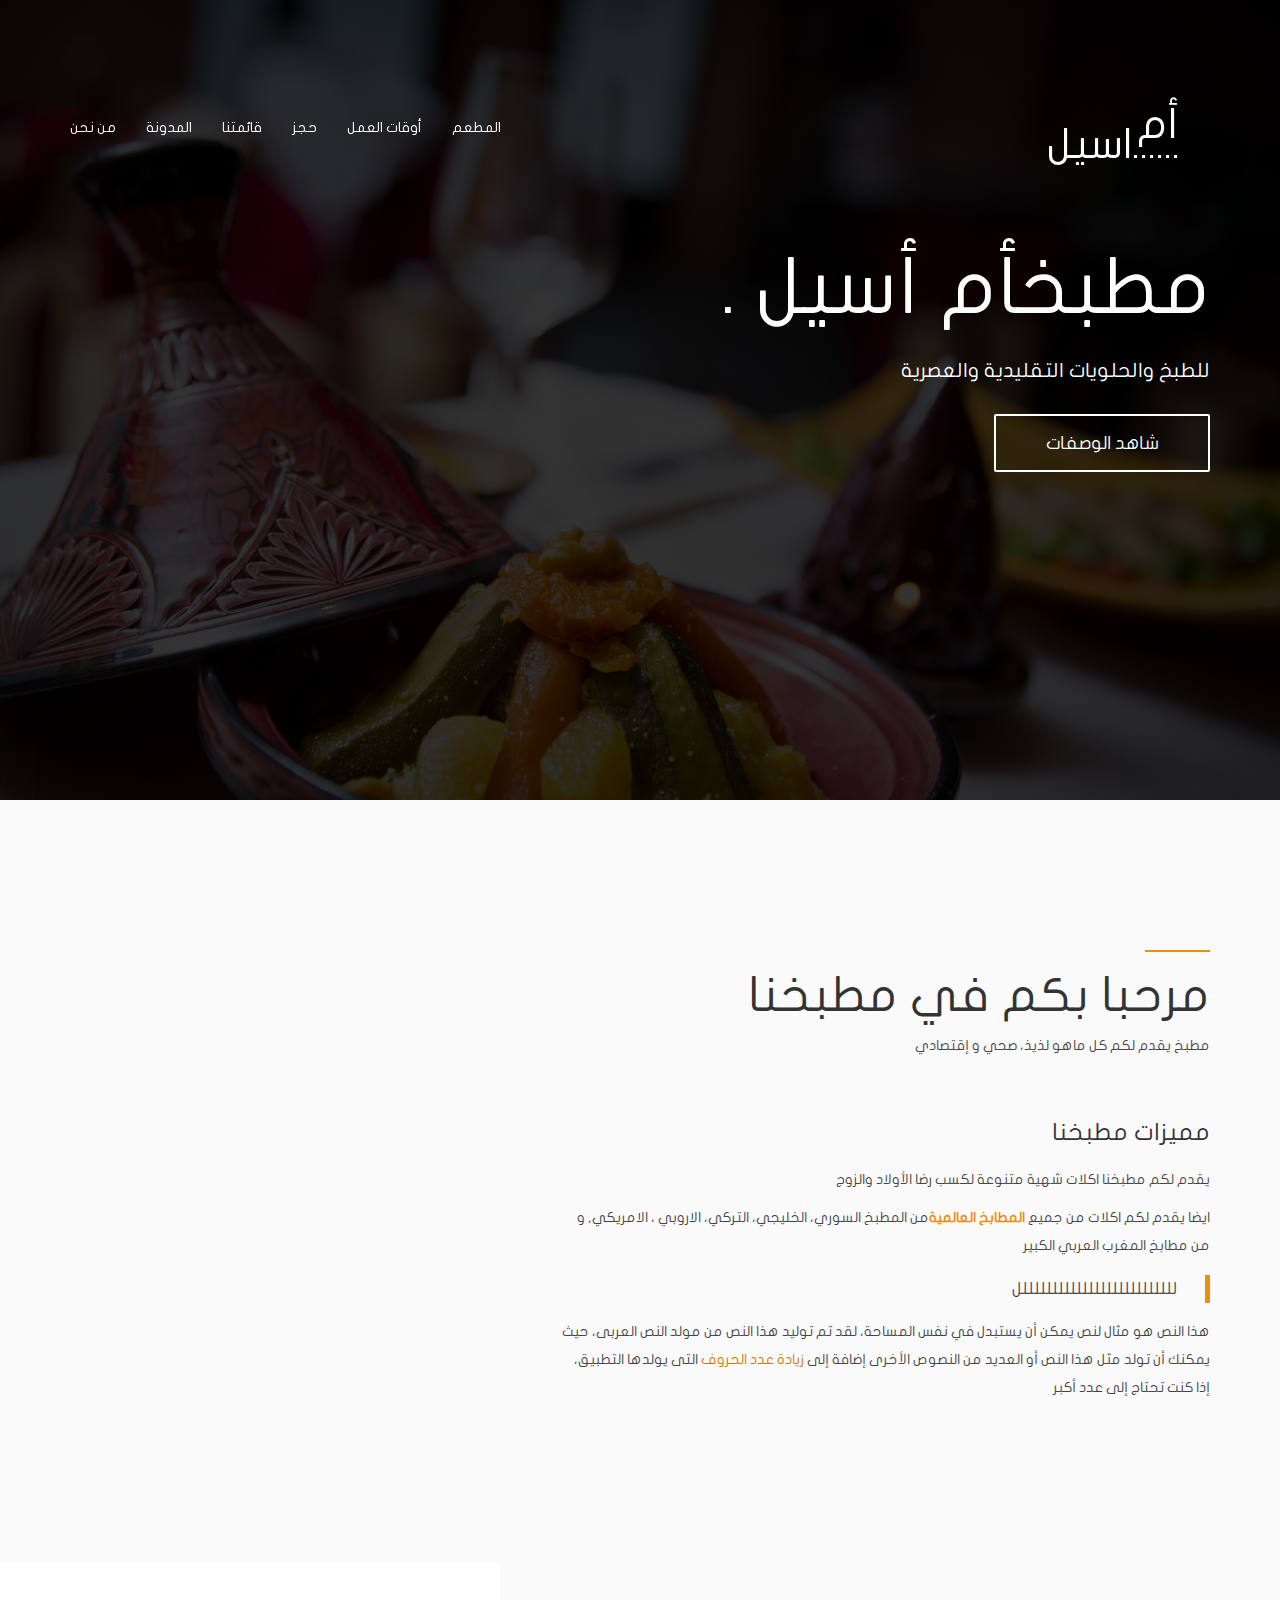
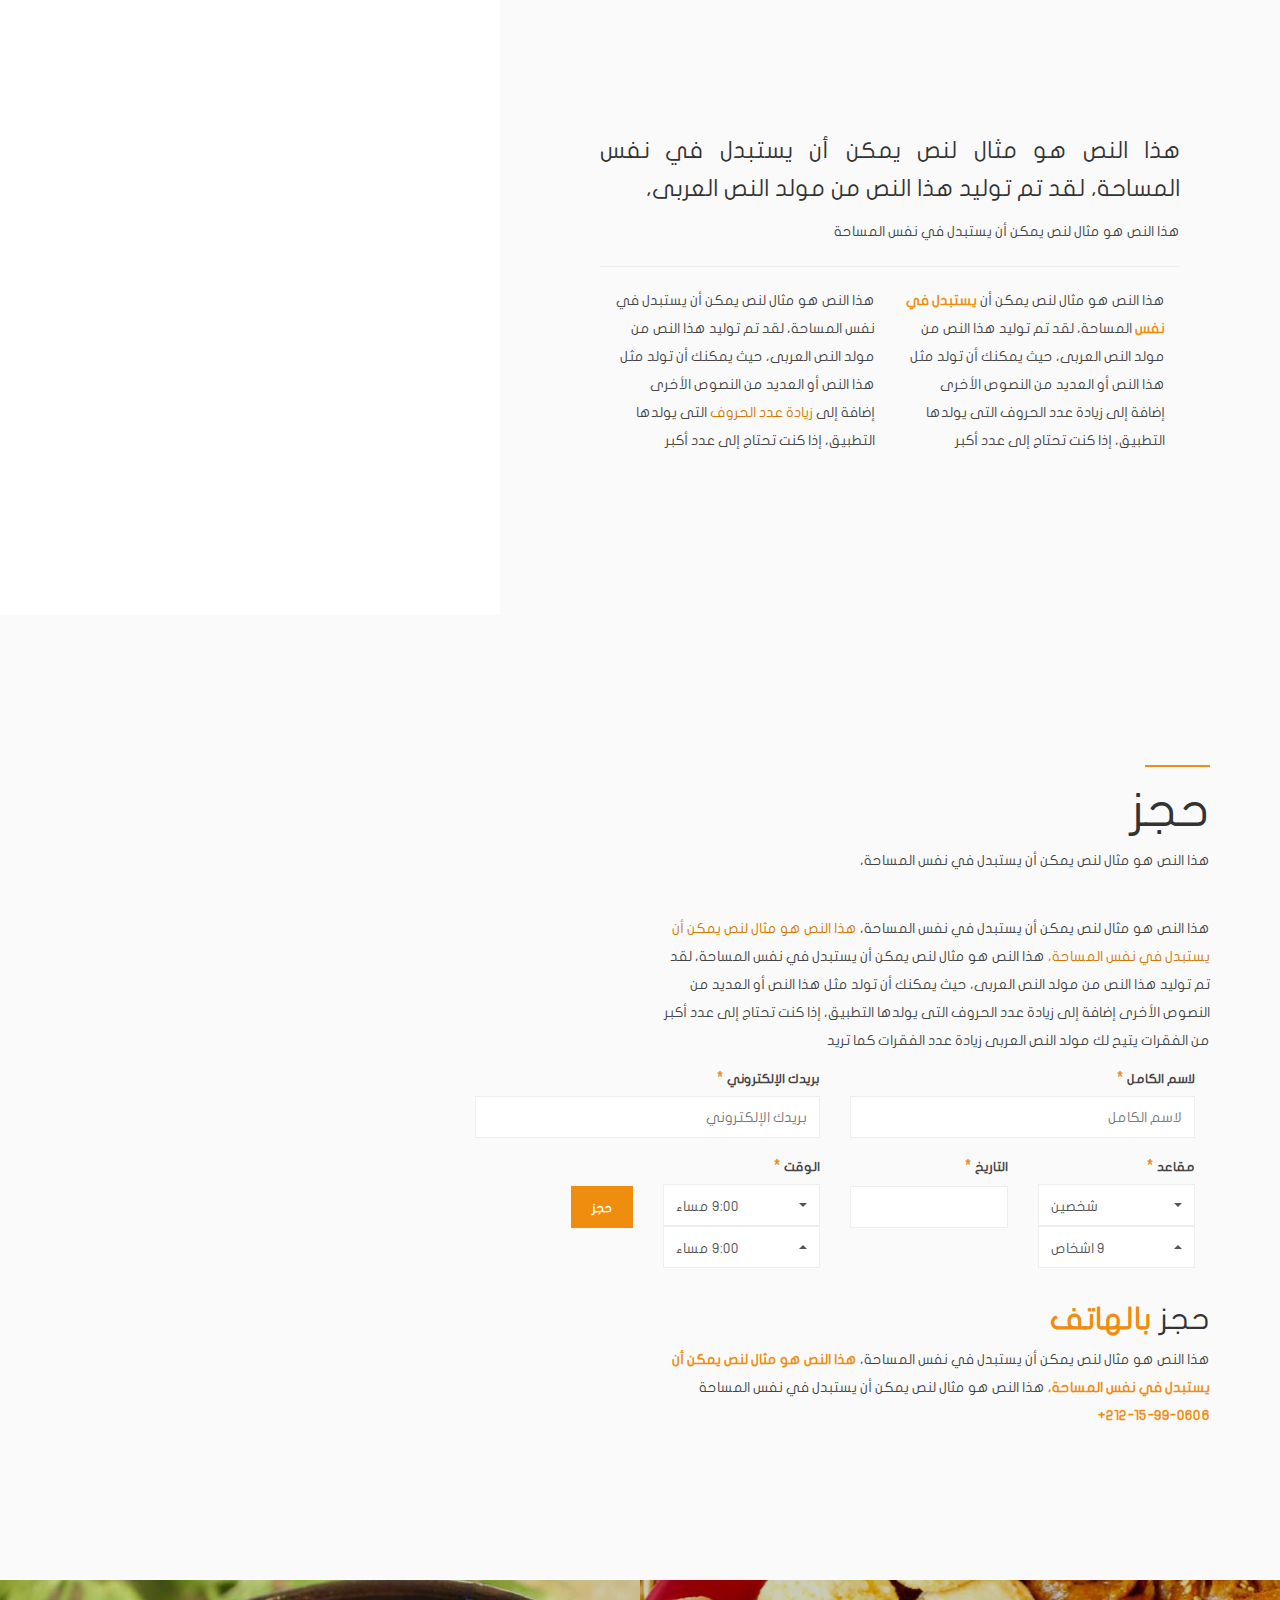
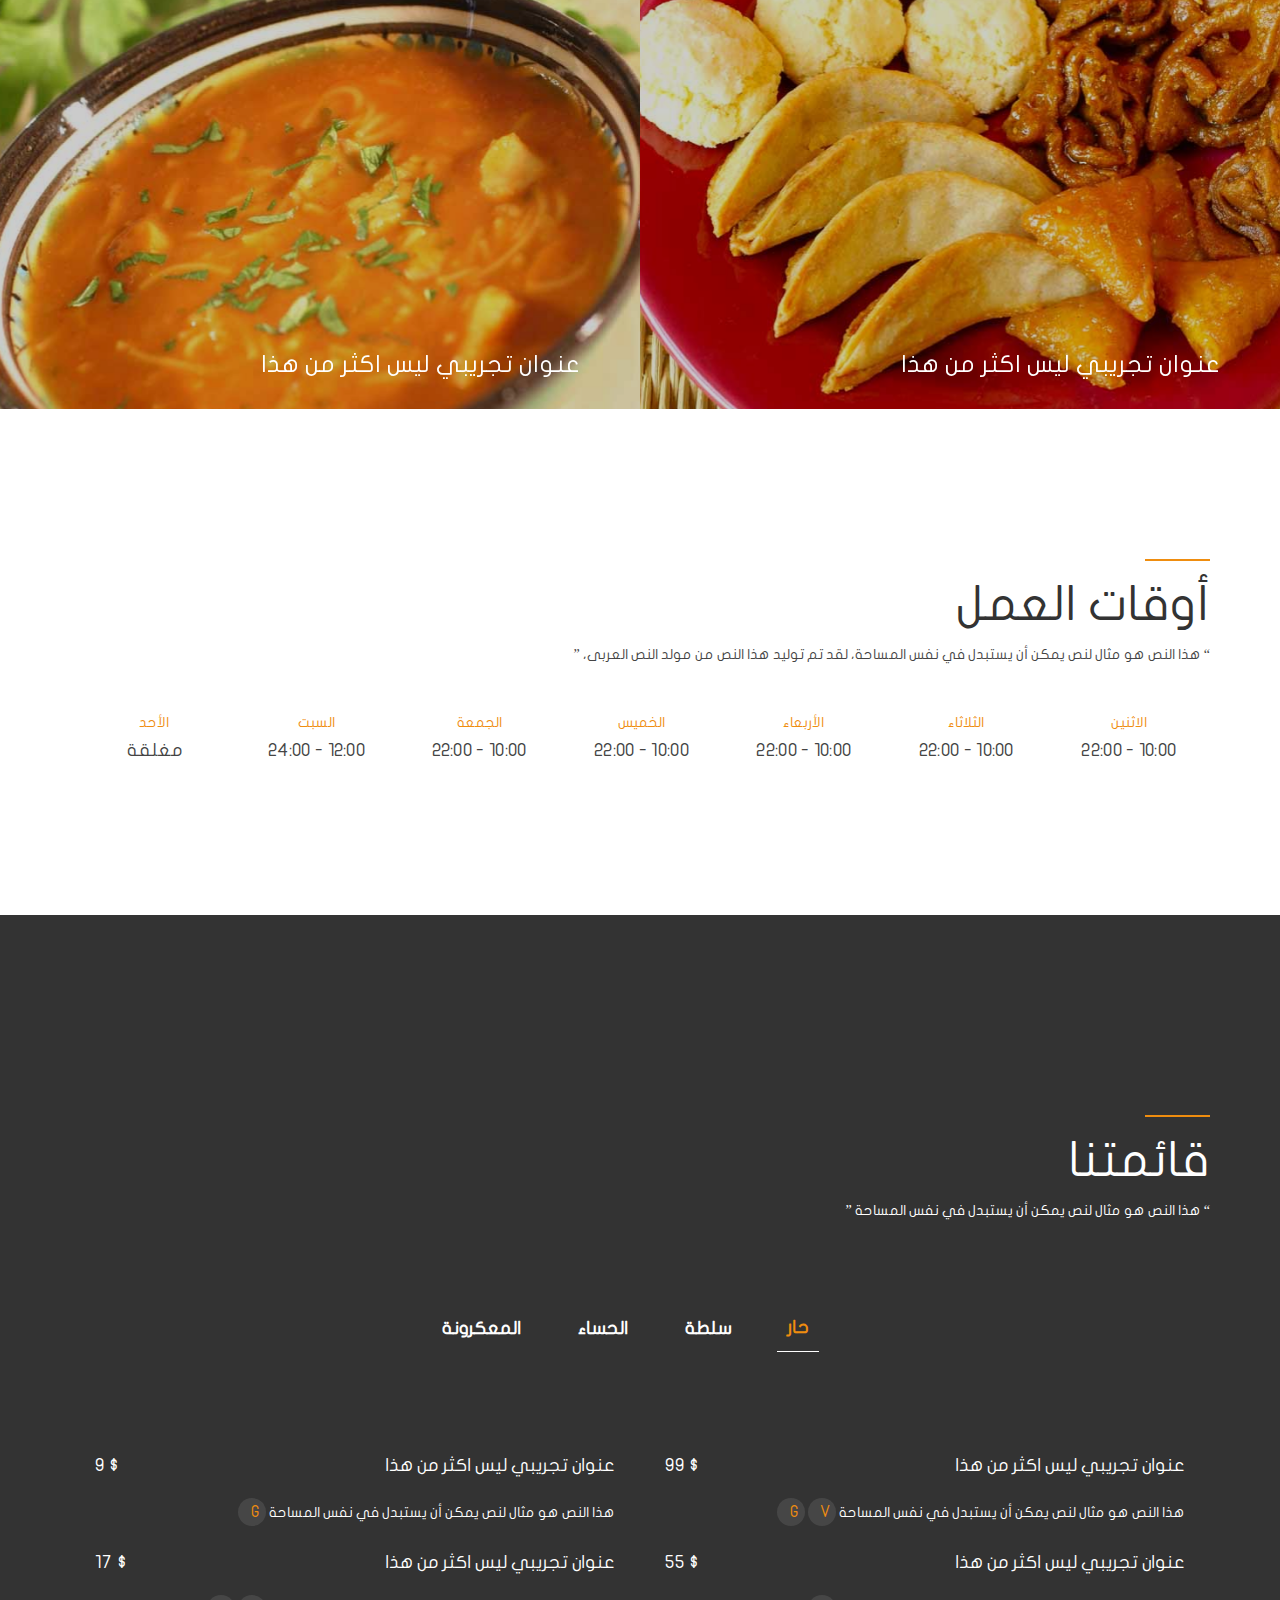
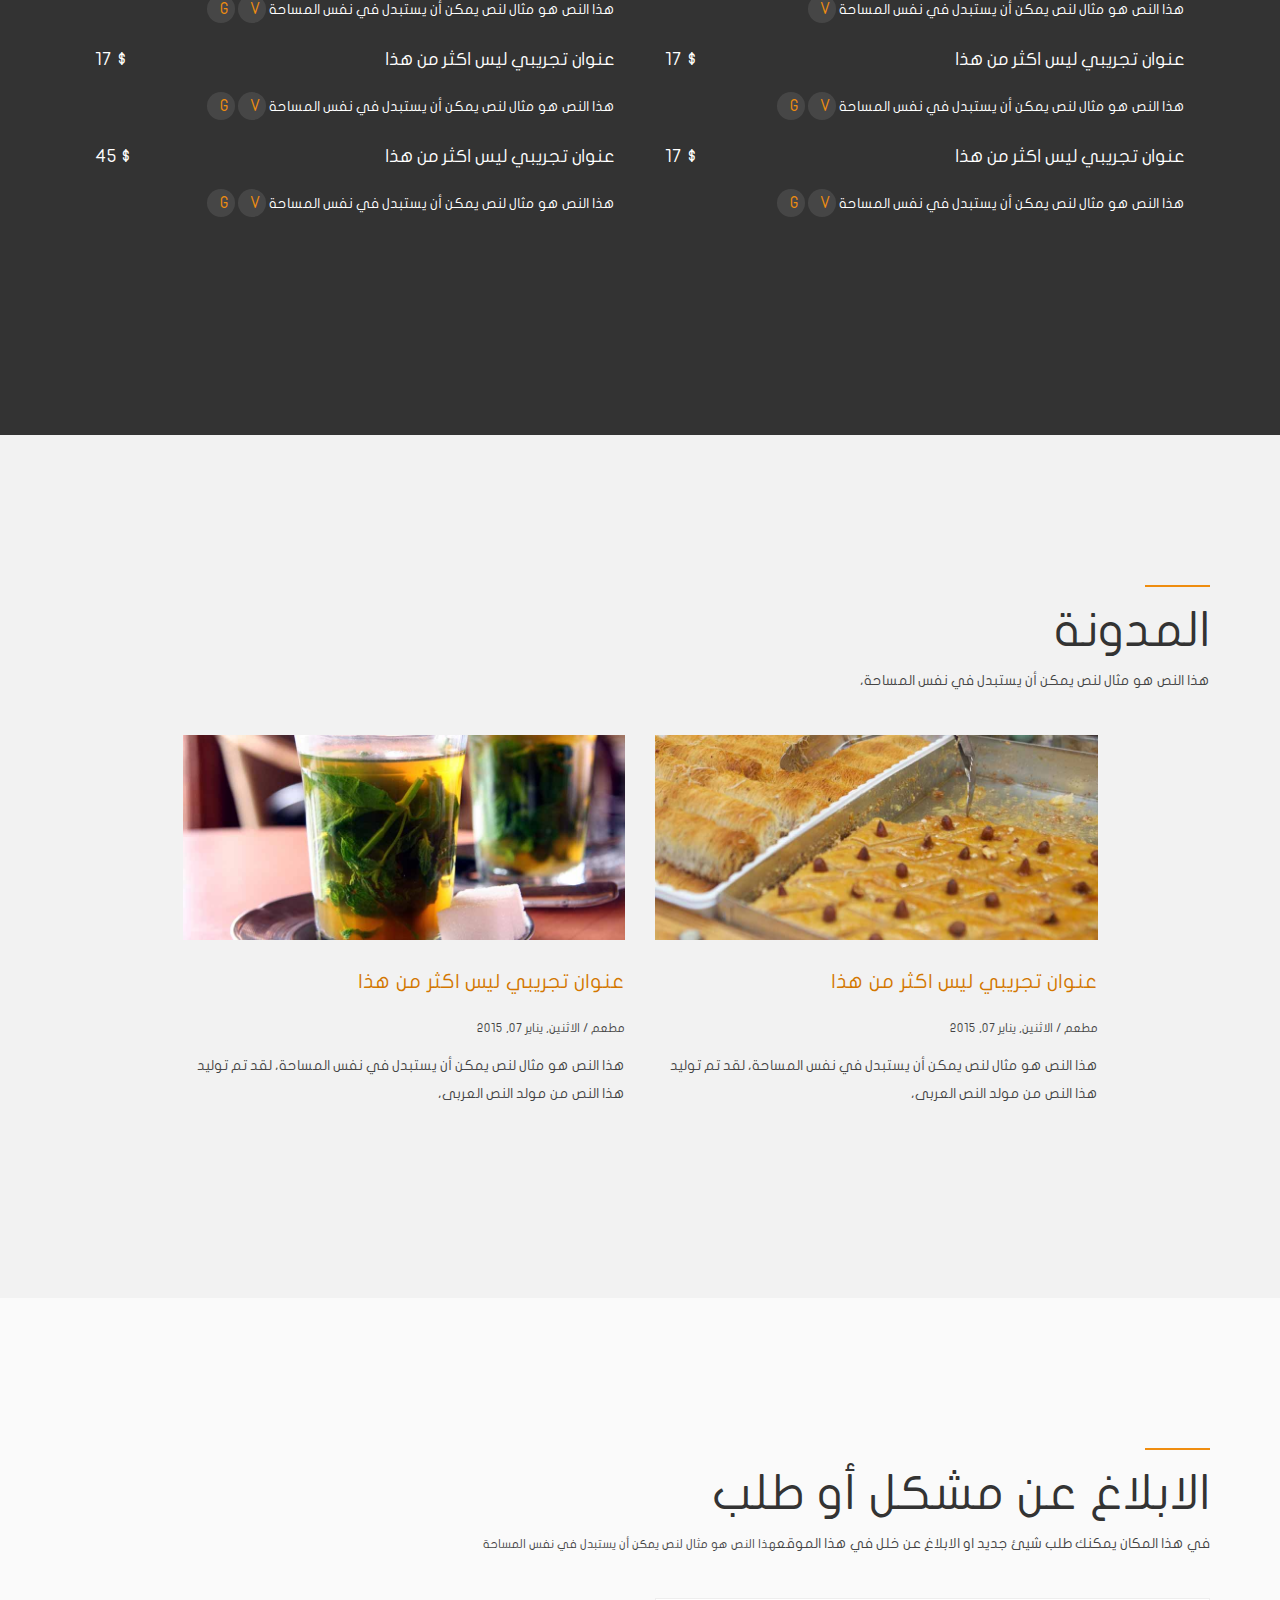
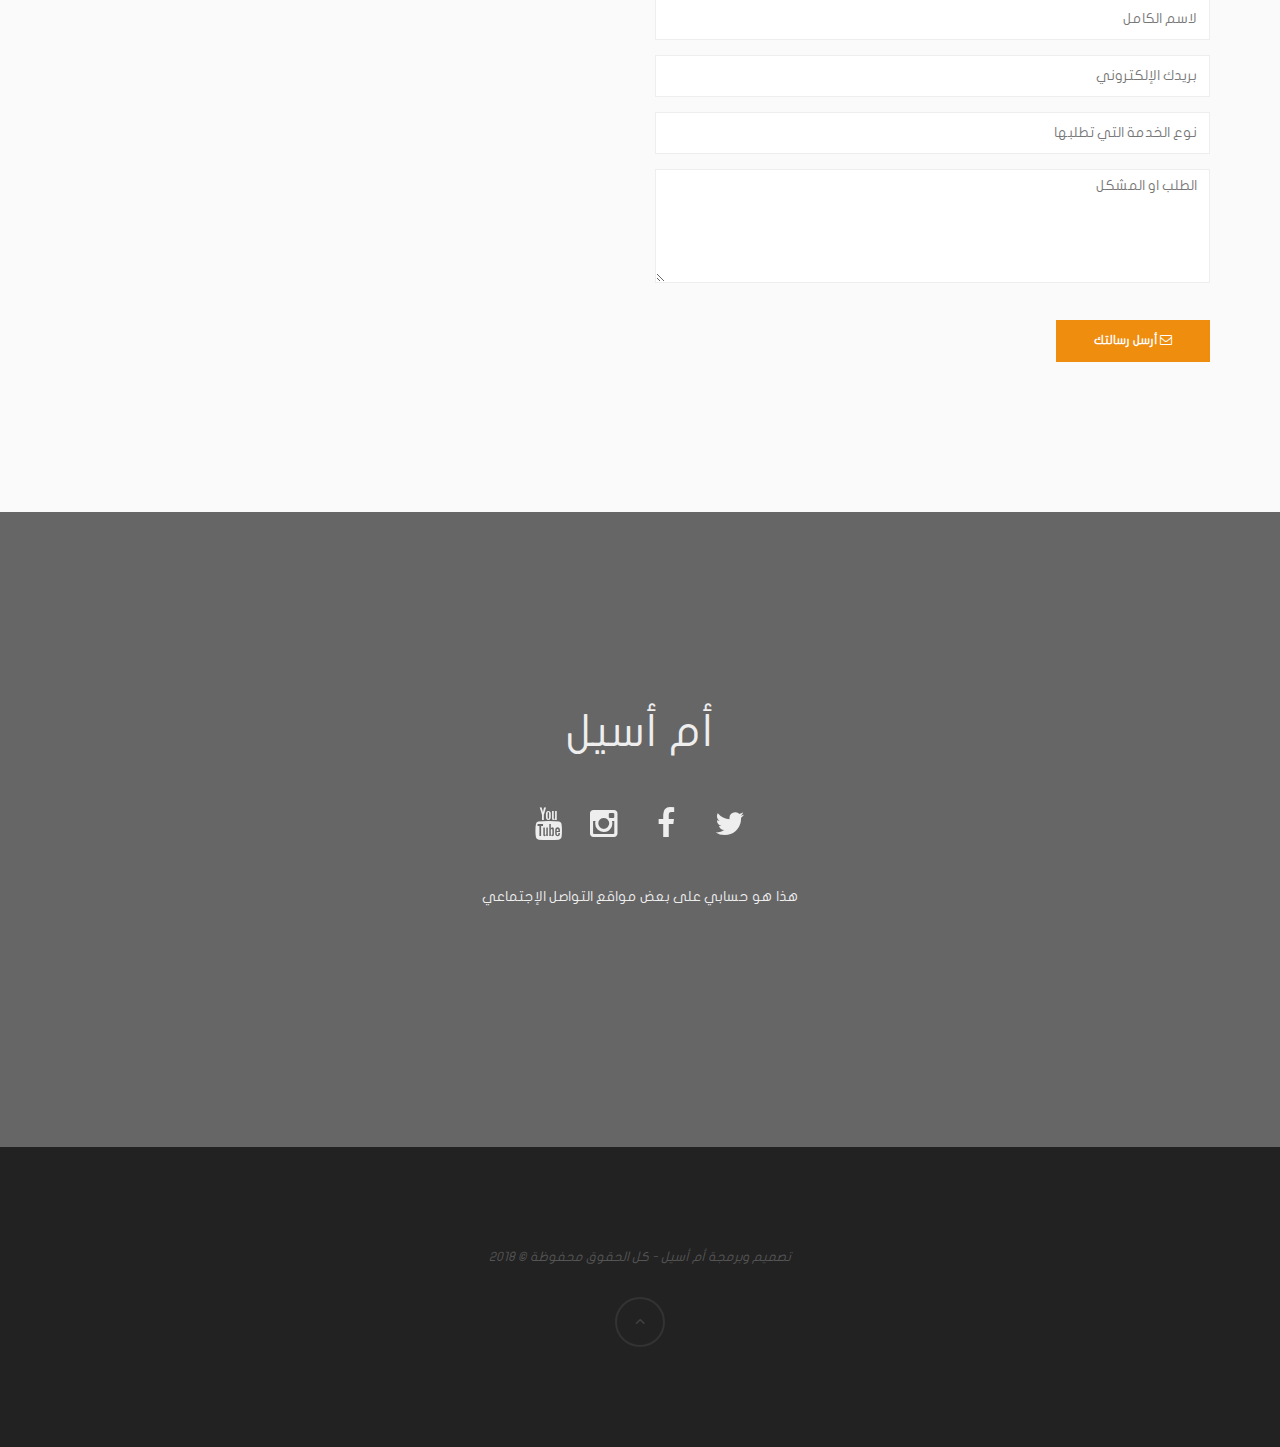
==== commit a1ef9565: "fix" ====
--- a/index.html
+++ b/index.html
@@ -80,7 +80,7 @@
                     <div class="col-md-7">
                         <div class="header-text">
                             <h1>
-                                مطبخ أم أسيل <span>الأصيل</span>
+                                مطبخ<span>أم أسيل</span>
                                 <span class="text-red">.</span>
                             </h1>
                             <h3>للطبخ والحلويات التقليدية والعصرية</h3>
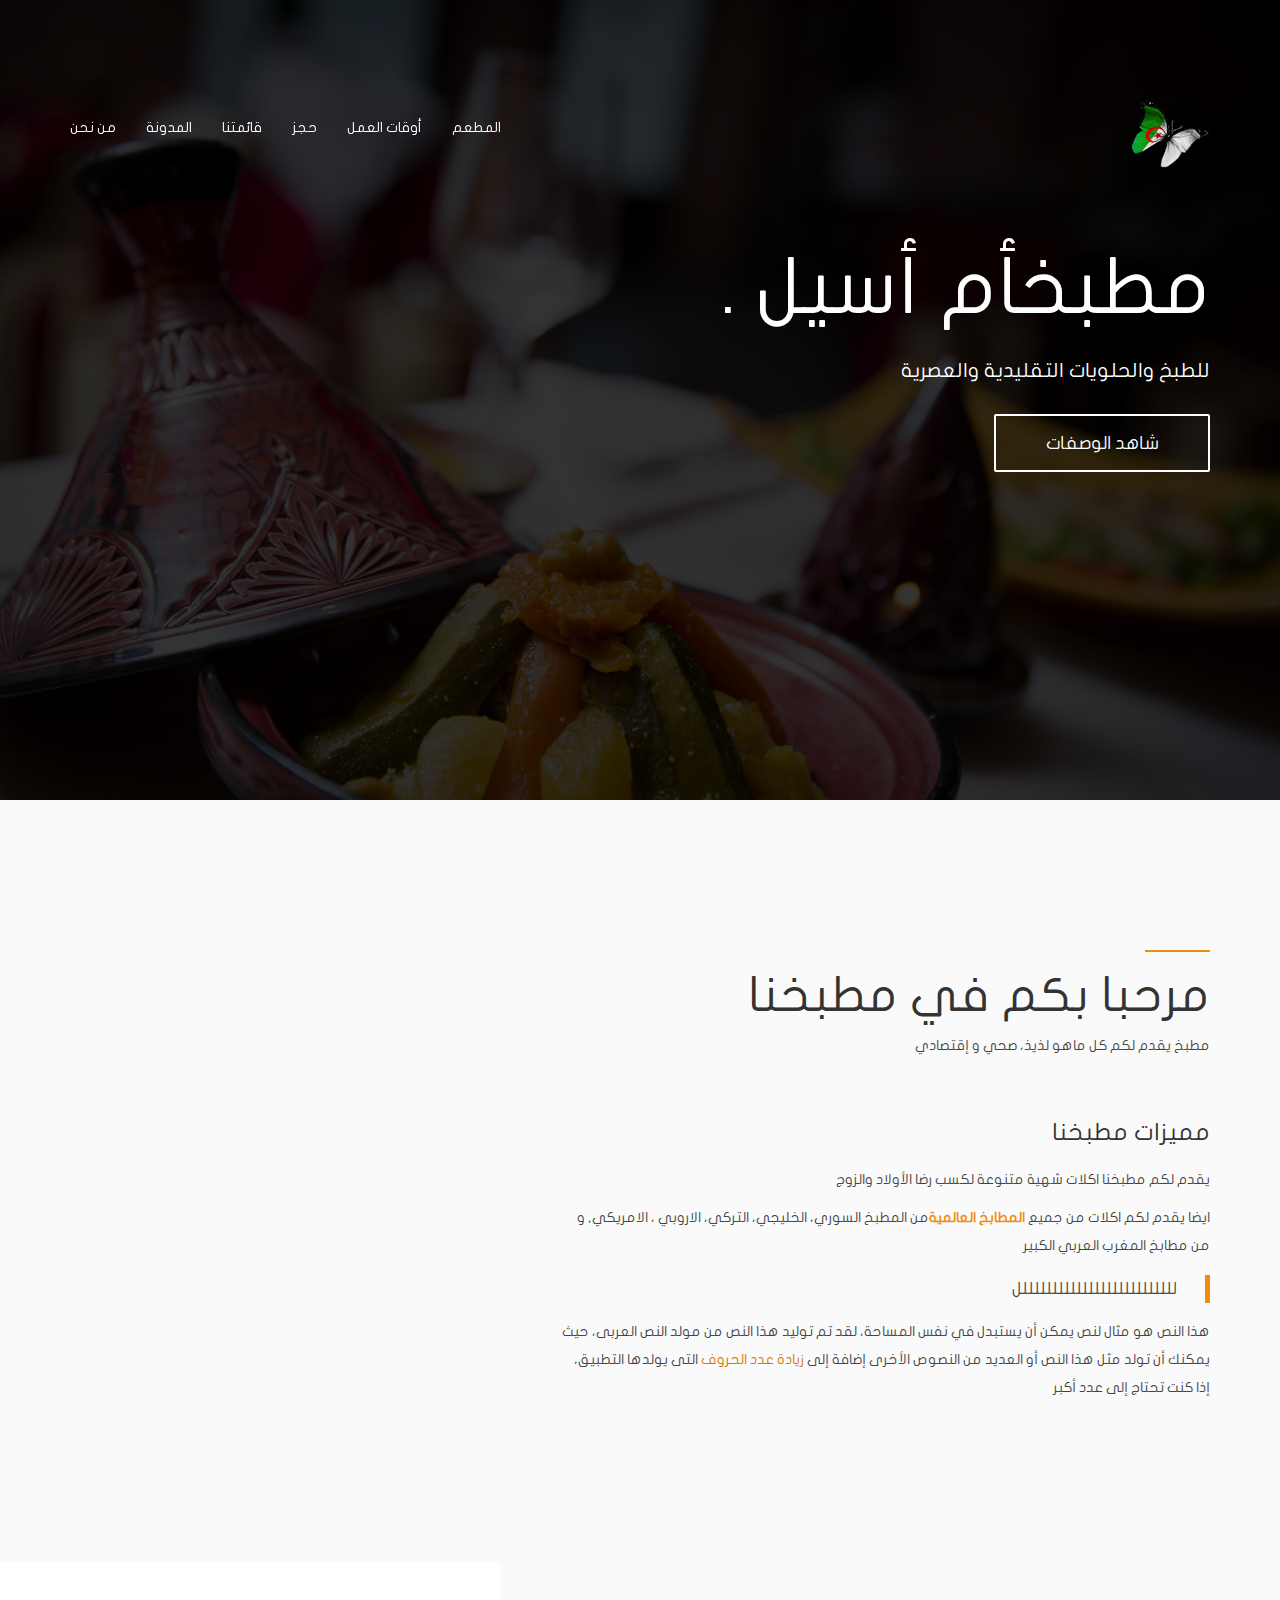
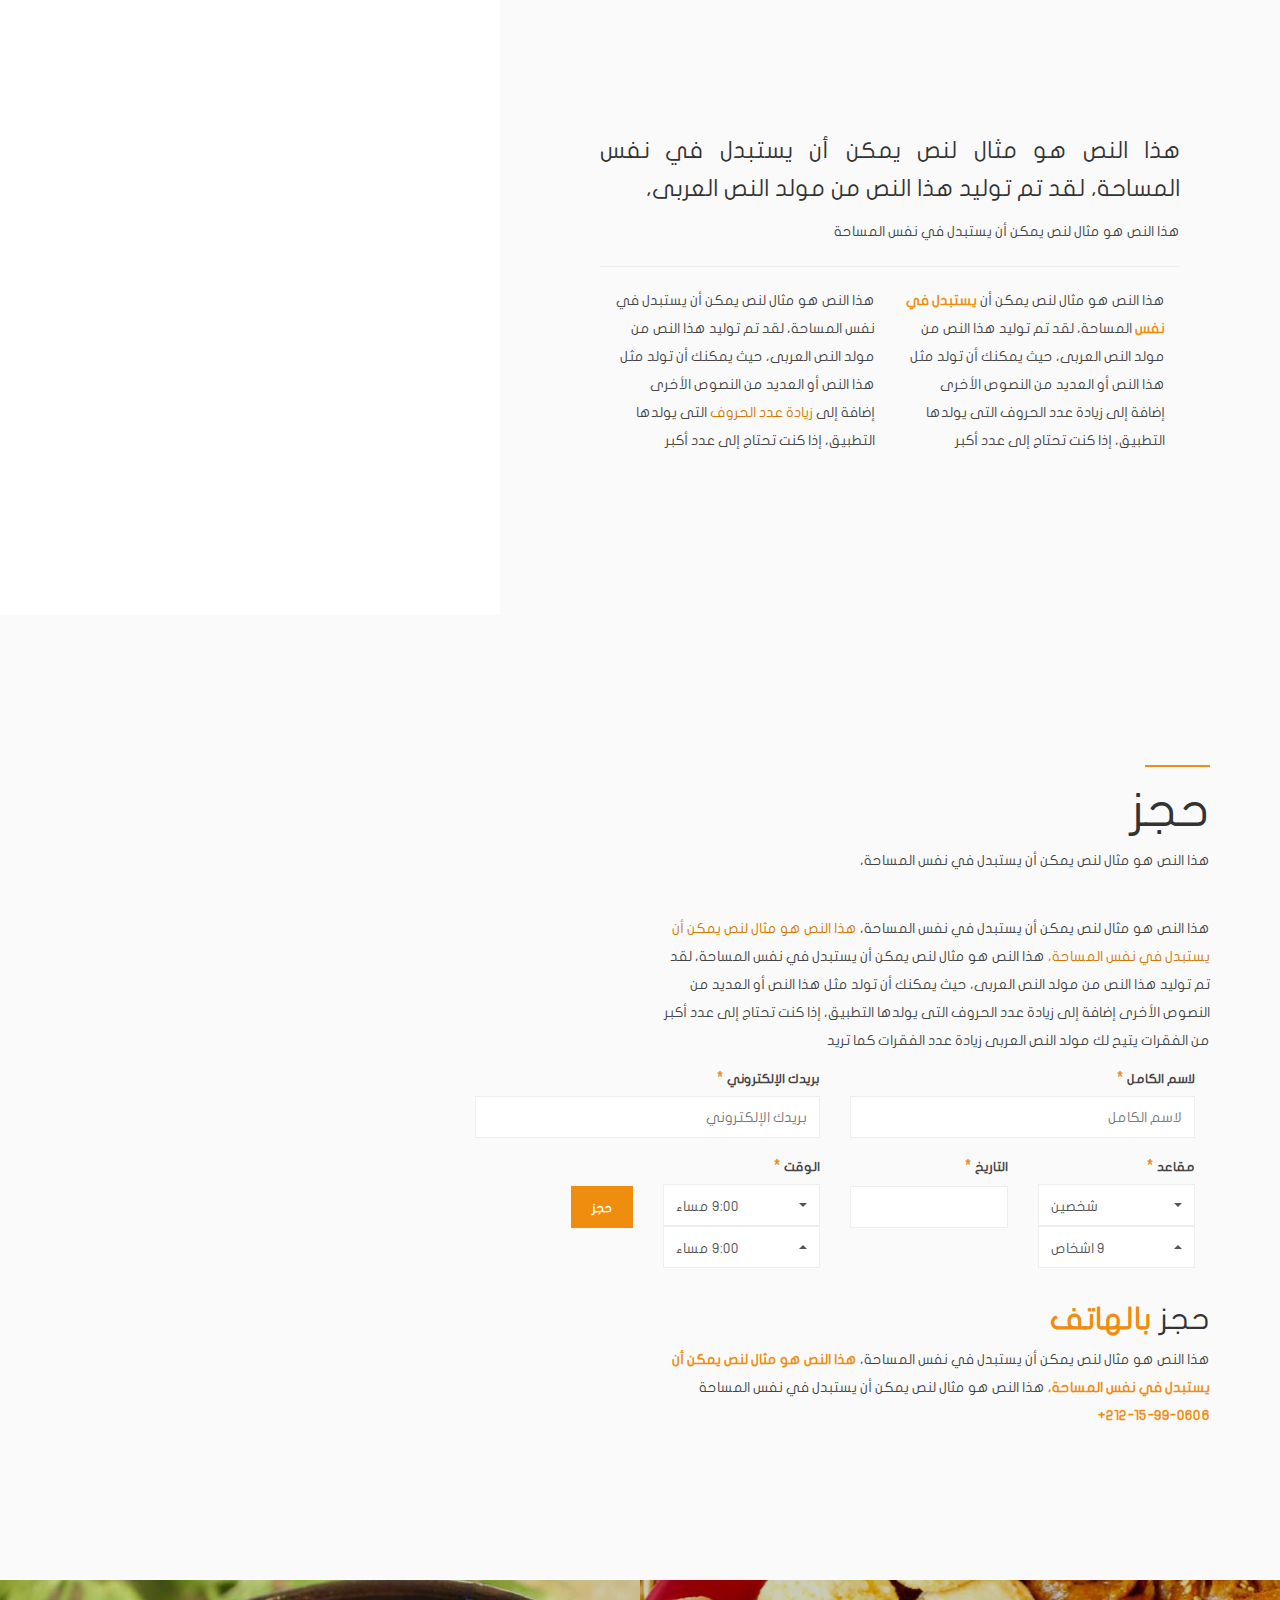
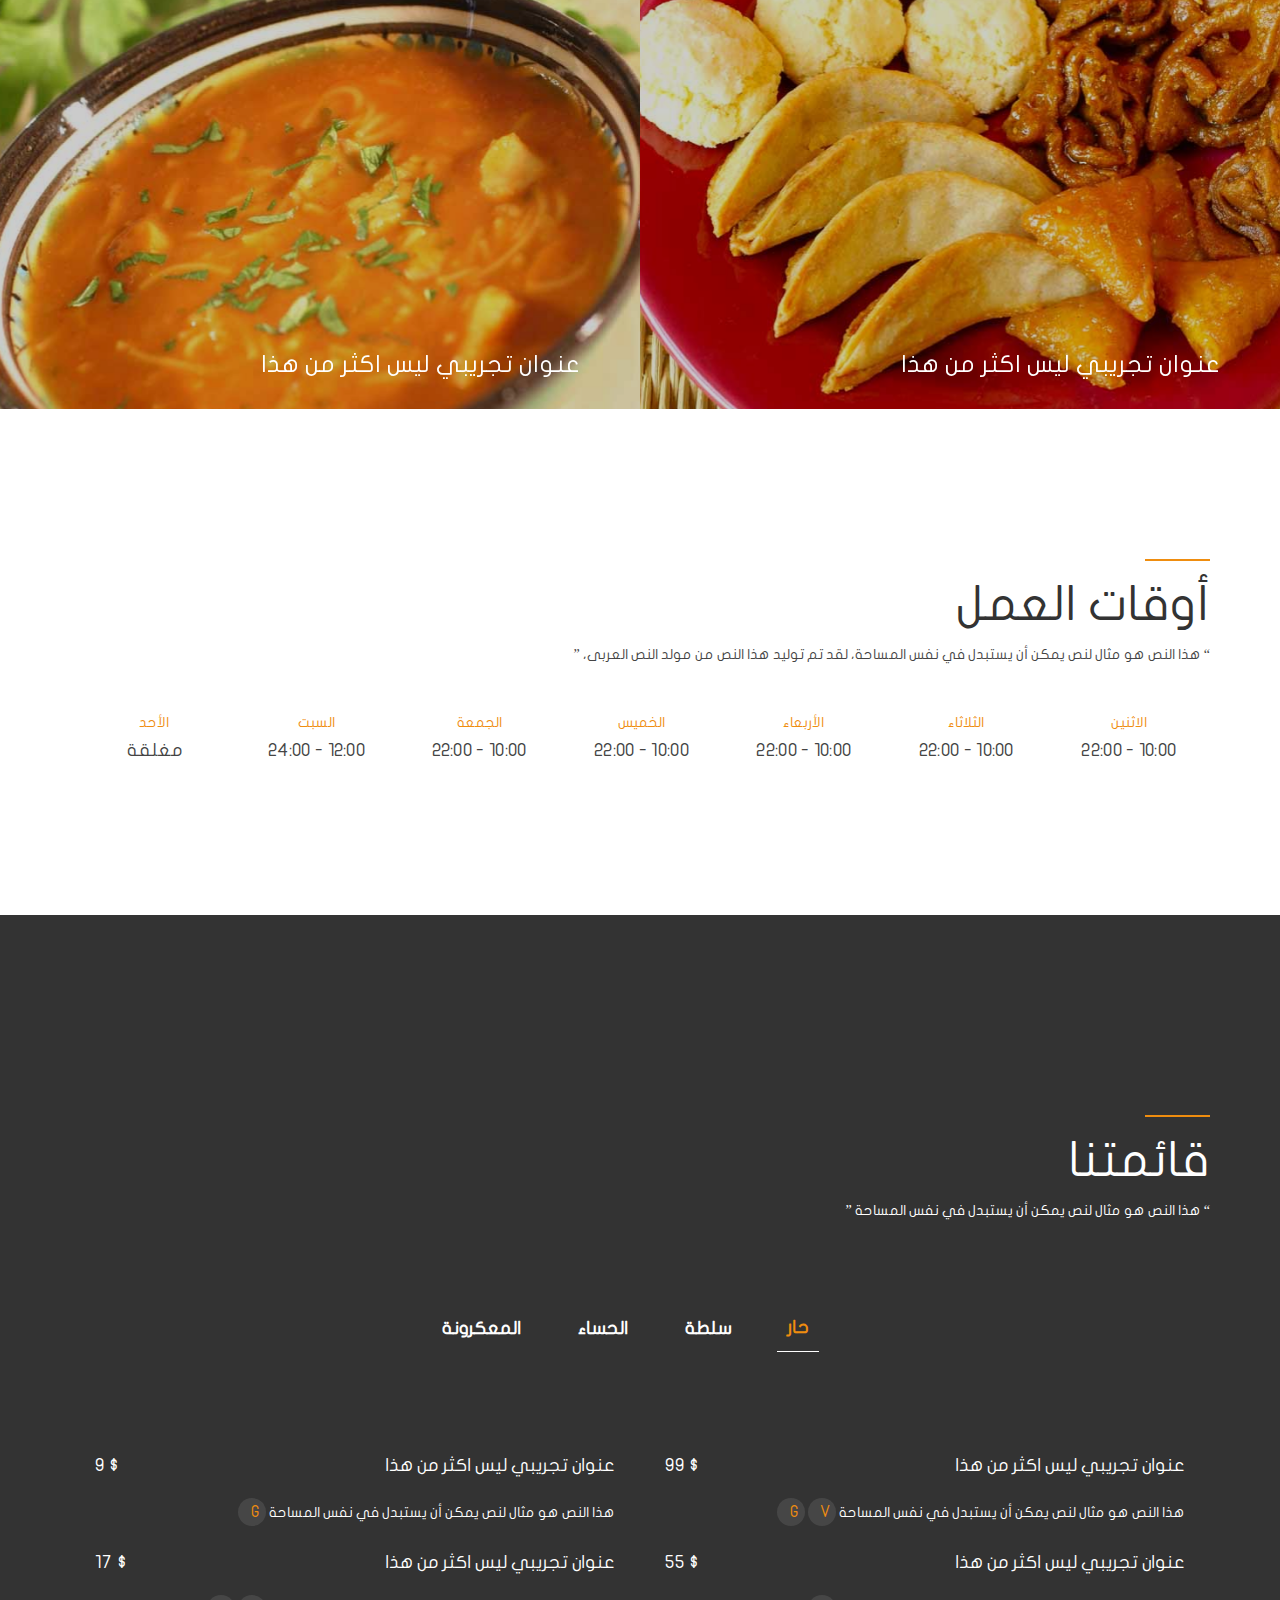
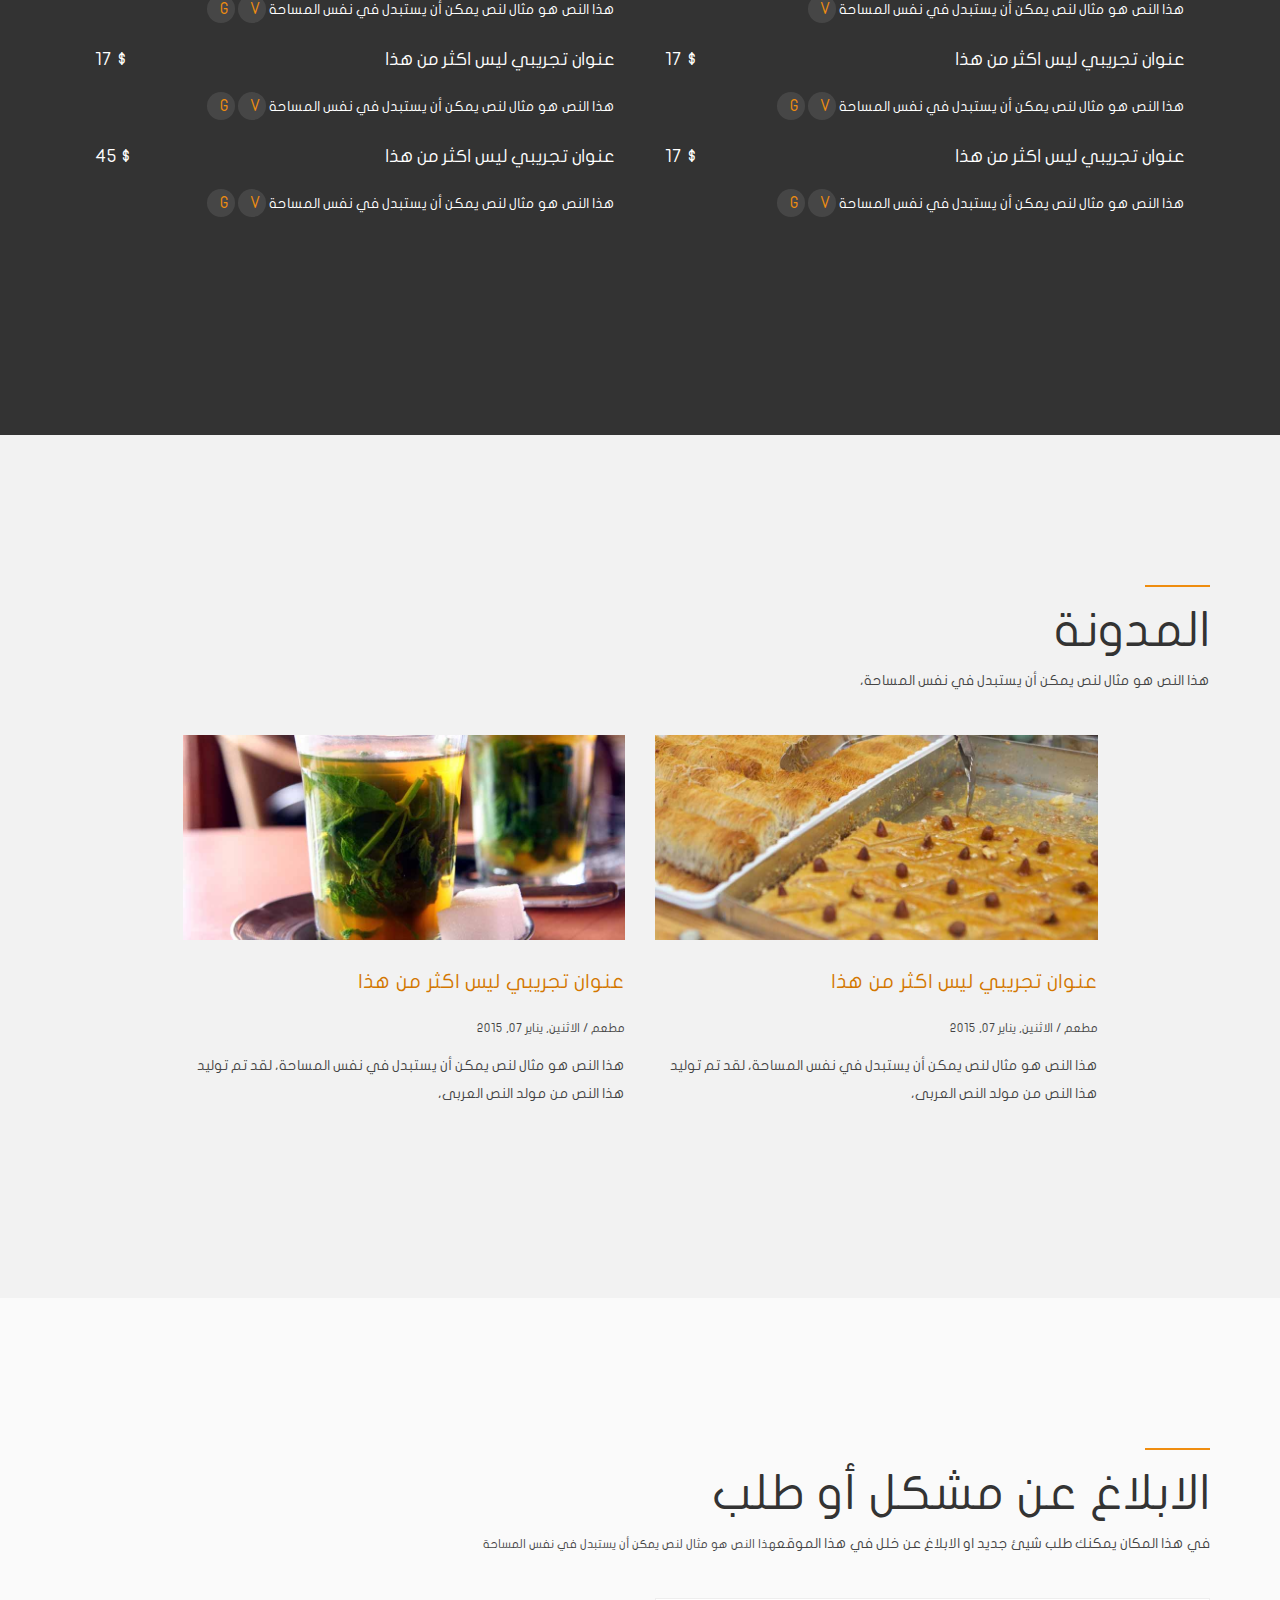
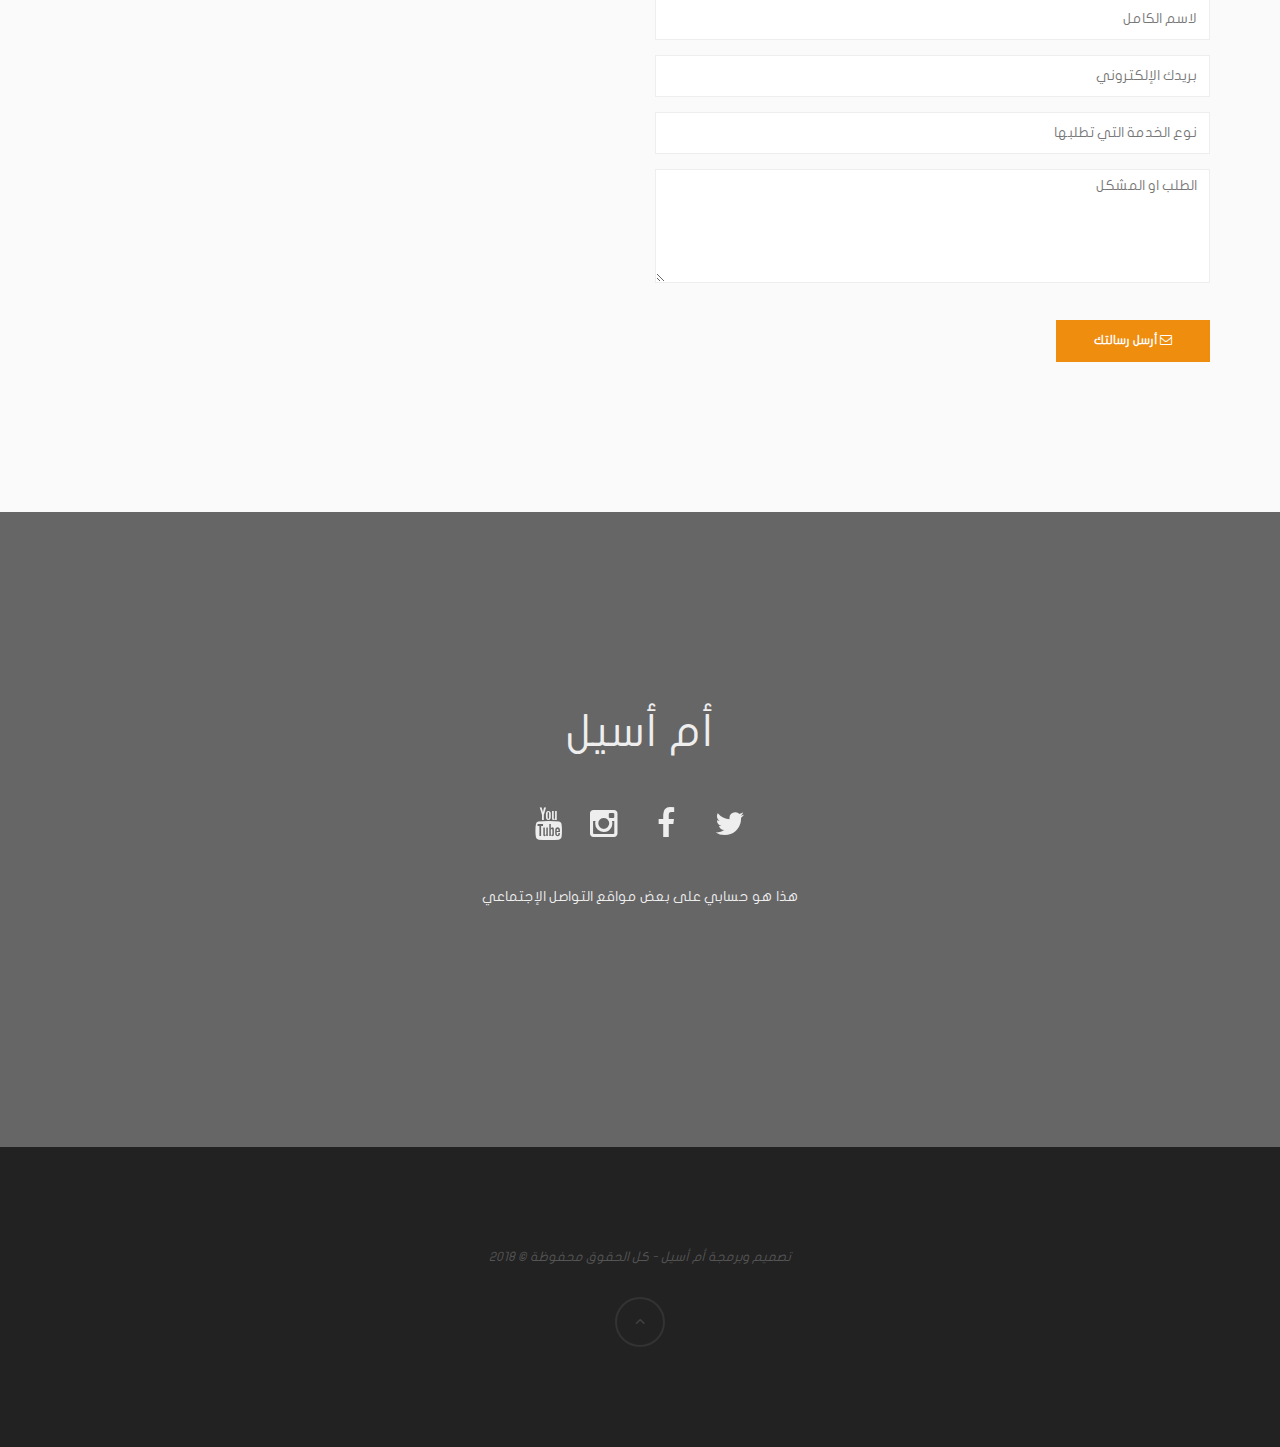
==== commit 9a46b07a: "new look" ====
--- a/index.html
+++ b/index.html
@@ -36,7 +36,7 @@
                     <span class="icon-bar"></span>
                     <span class="icon-bar"></span>
                 </button>
-                <a class="navbar-brand menus" href="#page-home">أم ......اسيل</a>
+                <<span class="image"><img src="img/OA.png" alt="" /></span>
             </div>
             <!-- break -->
 
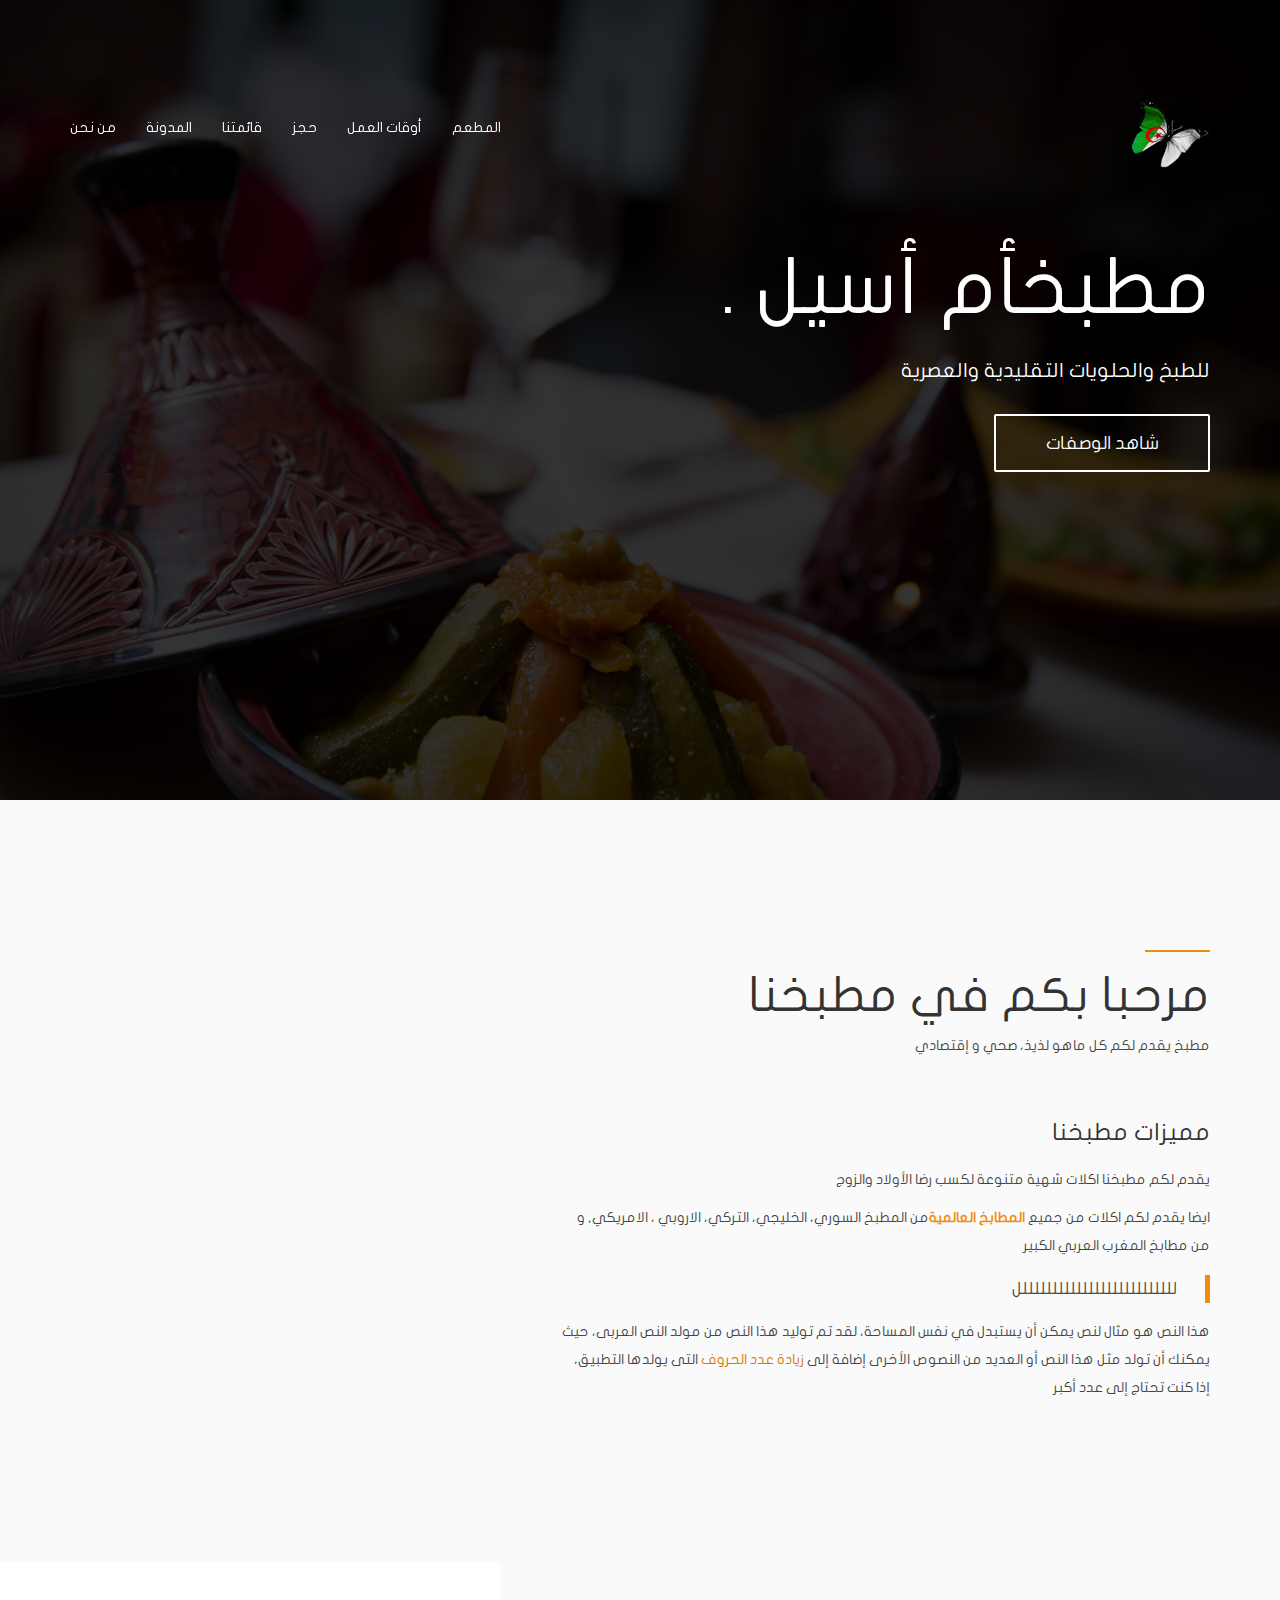
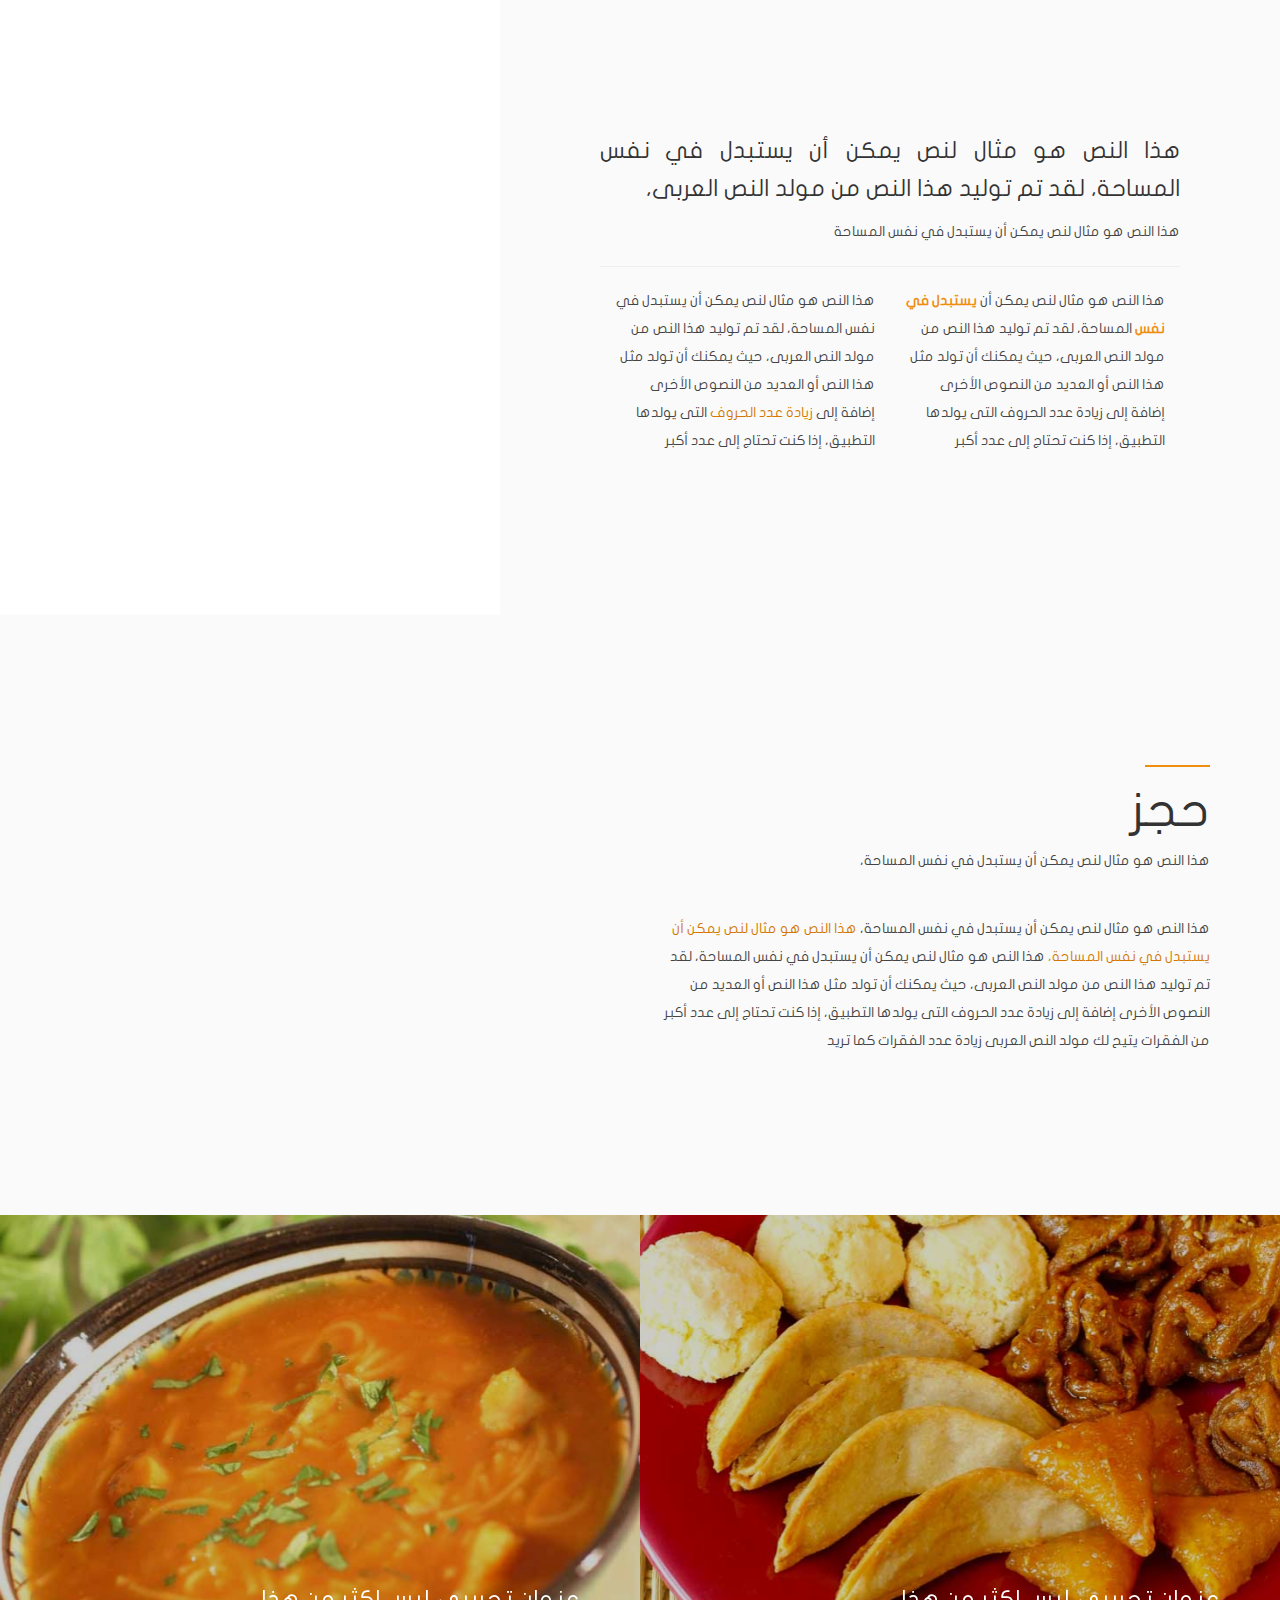
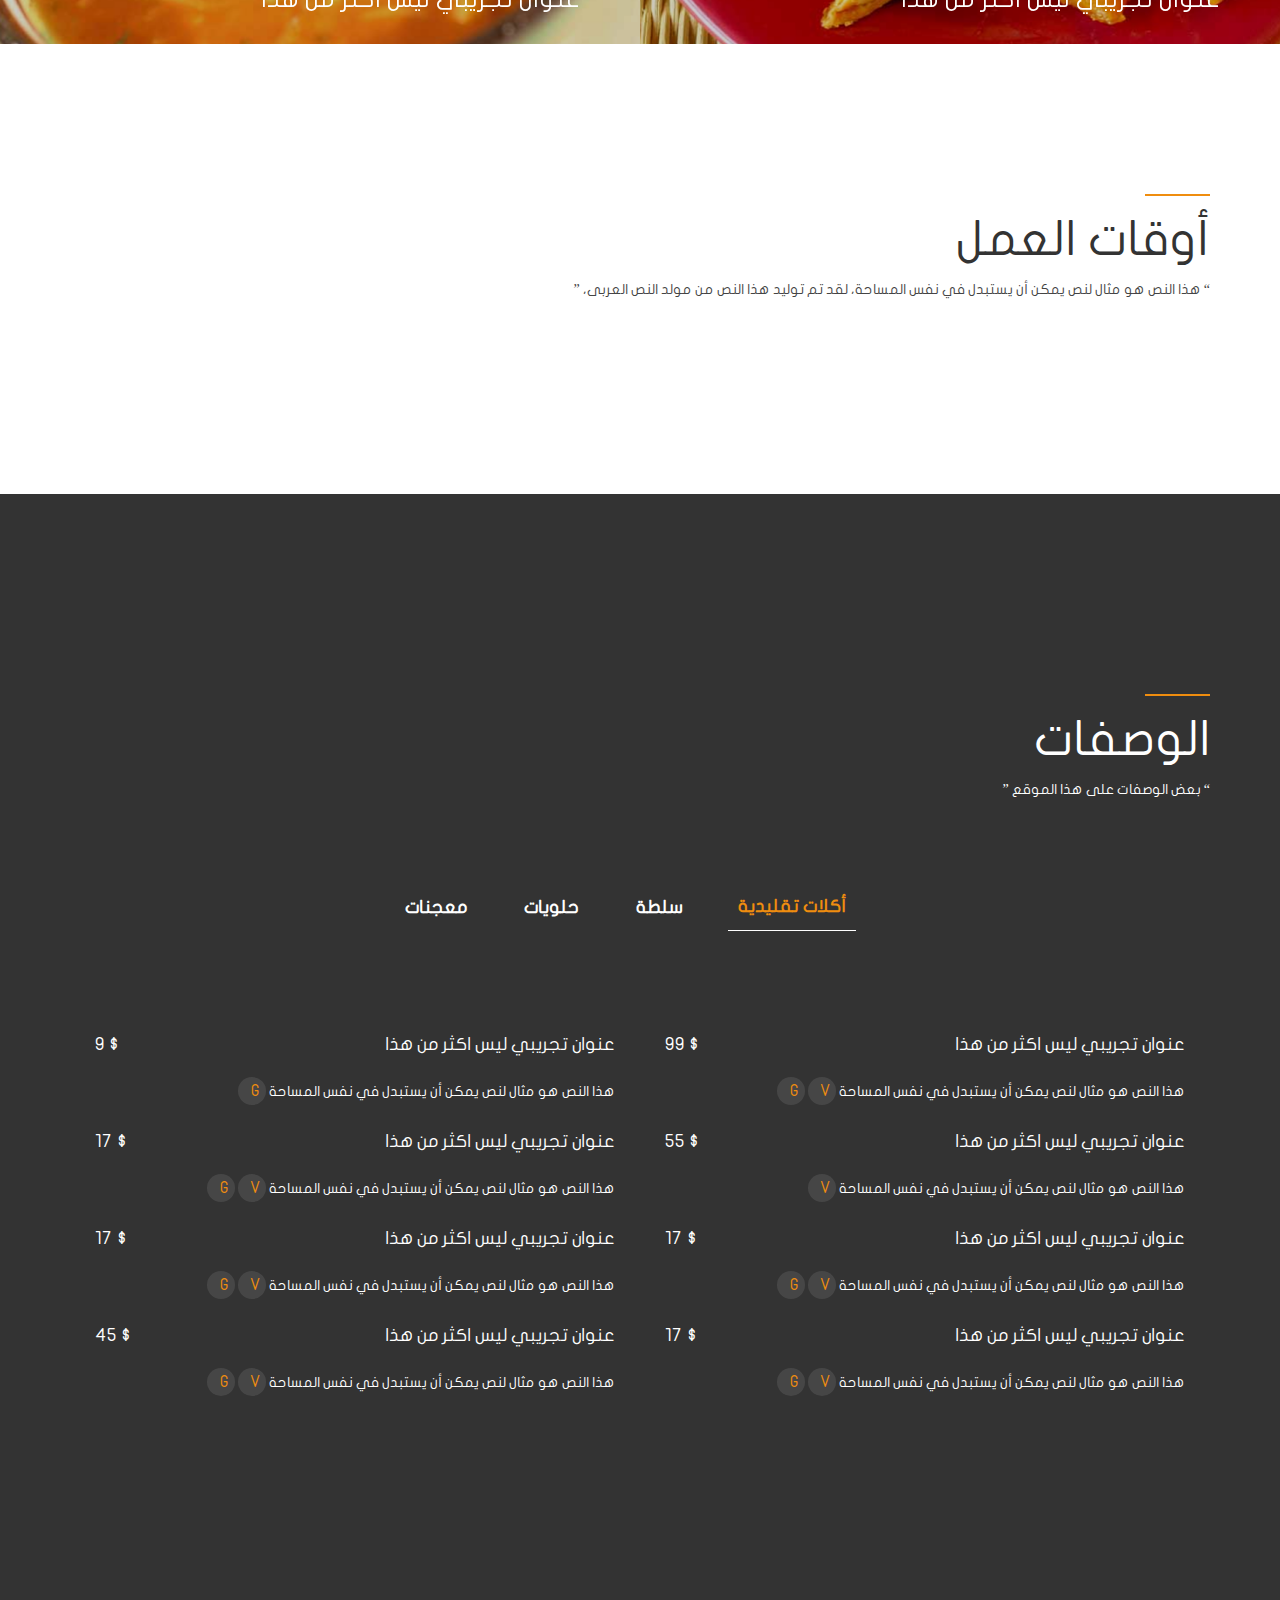
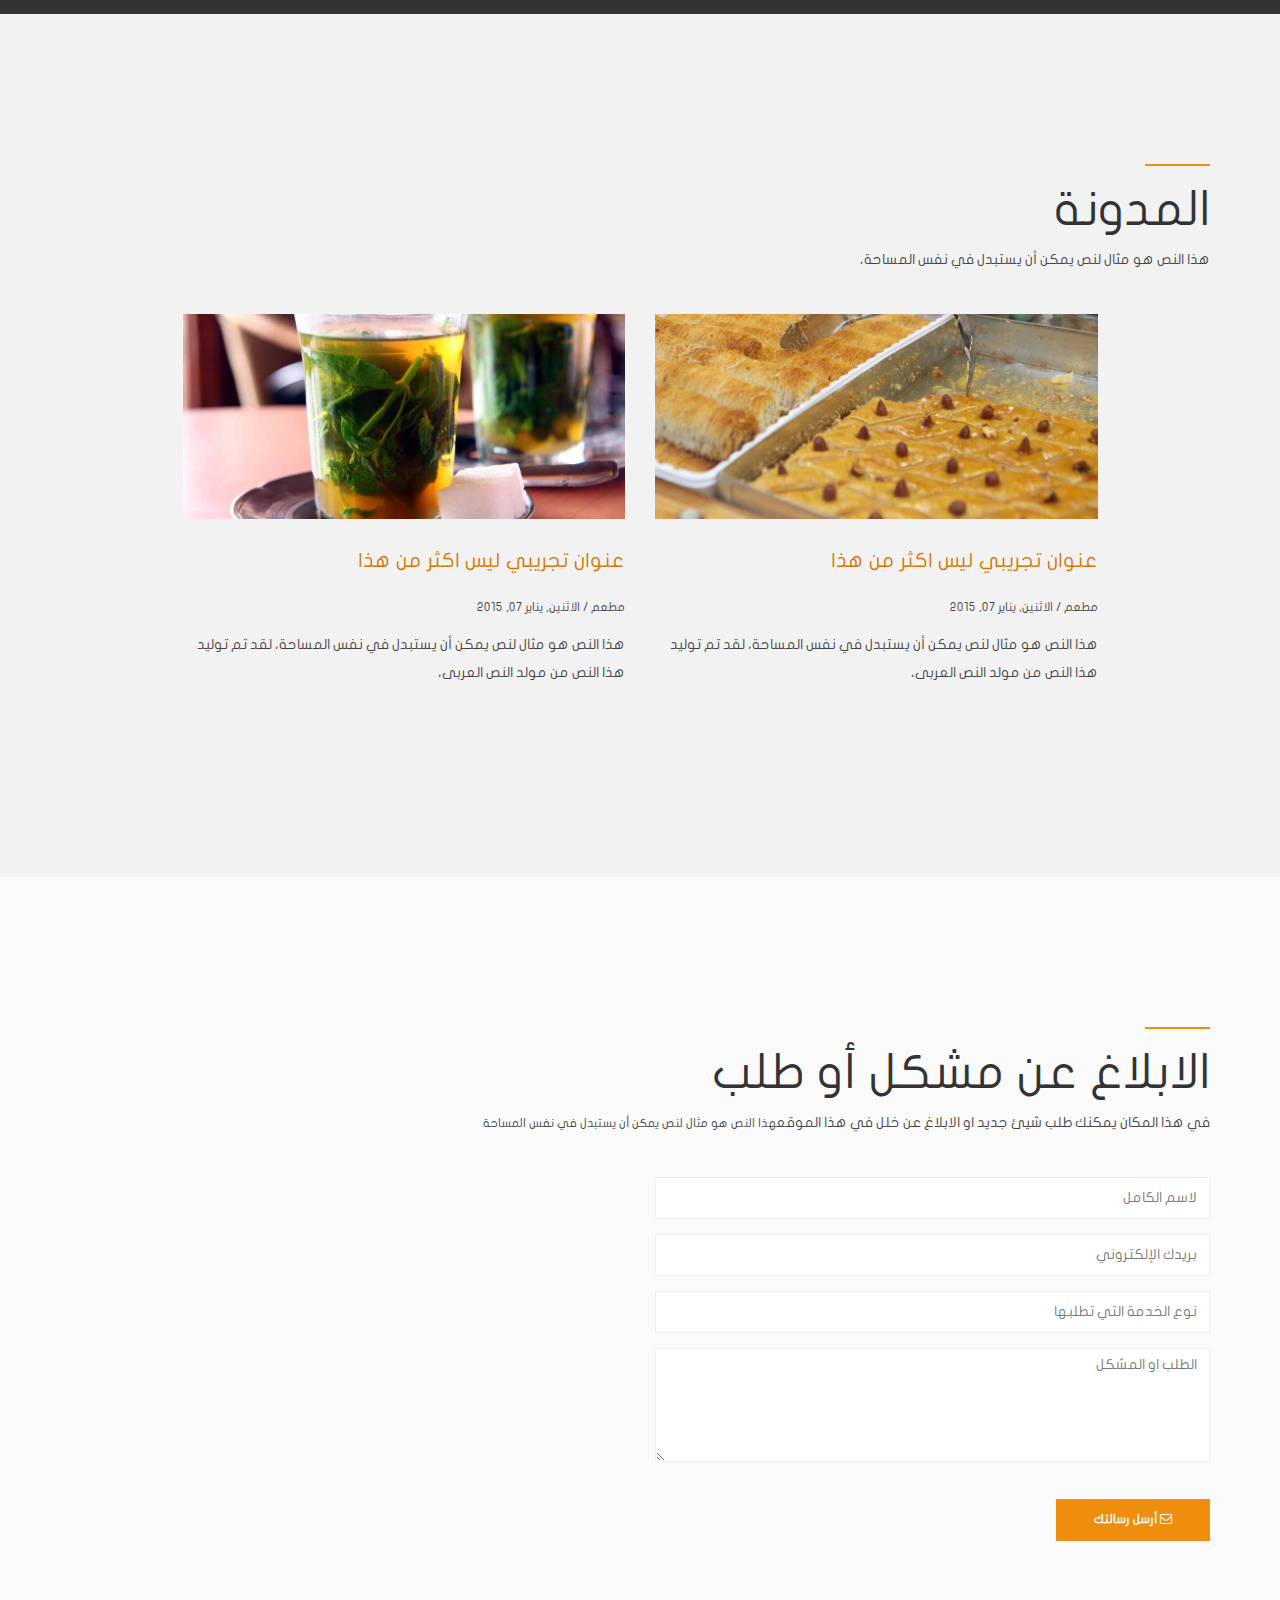
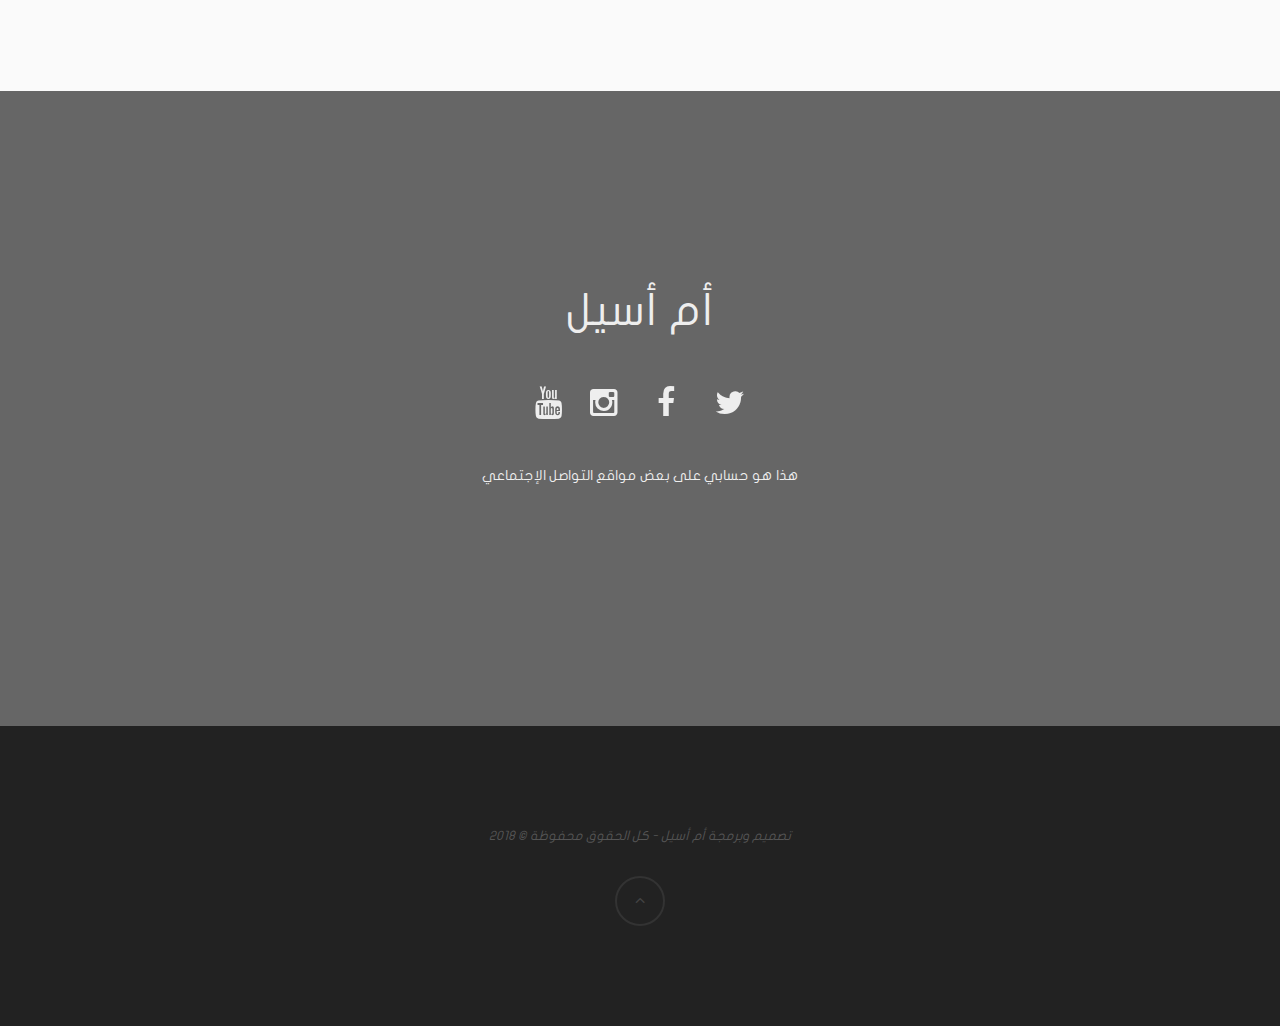
==== commit e1a4d221: "updates" ====
--- a/index.html
+++ b/index.html
@@ -181,159 +181,6 @@
 	        </div>
 	        <!-- break -->
 
-	        <div class="row">
-	            <div class="col-md-8 columns">
-
-	                <form method="POST" action="#">
-                    <div class="col-md-6 columns">
-                        <div class="form-group">
-                            <label for="name">
-                                لاسم الكامل
-                                <span>*</span>
-                            </label>
-                            <input type="text" class="form-control" placeholder="لاسم الكامل" required="">
-                       	</div>
-                    </div>
-                    <!-- break -->
-
-                    <div class="col-md-6 columns">
-                        <div class="form-group">
-                            <label for="email">
-                                بريدك الإلكتروني
-                                <span>*</span>
-                            </label>
-                            <input type="email" class="form-control" placeholder="بريدك الإلكتروني" required="">
-                       	</div>
-                    </div>
-                    <!-- break -->
-
-                    <div class="col-md-3 columns">
-                        <div class="form-group">
-                            <label for="Seats">
-                                مقاعد
-                                <span>*</span>
-                            </label>
-                            <select class="form-control selectpicker" style="display: none;">
-                                <option value="1">شخص 1</option>
-                                <option value="2" selected="">شخصين</option>
-                                <option value="3">3 اشخاص</option>
-                                <option value="4">4 اشخاص</option>
-                                <option value="5">5 اشخاص</option>
-                                <option value="6">6 اشخاص</option>
-                                <option value="7">7 اشخاص</option>
-                                <option value="8">8 اشخاص</option>
-                                <option value="9">9 اشخاص</option>
-                                <option value="10">10 اشخاص</option>
-                                <option value="11">11 اشخاص</option>
-                                <option value="12">12 اشخاص</option>
-                                <option value="13">13 اشخاص</option>
-                                <option value="14">14 اشخاص</option>
-                                <option value="15">15 اشخاص</option>
-                                <option value="16">16 اشخاص</option>
-                                <option value="17">17 اشخاص</option>
-                                <option value="18">18 اشخاص</option>
-                                <option value="19">19 اشخاص</option>
-                                <option value="20">20 اشخاص</option>
-                            </select><div class="btn-group bootstrap-select form-control dropup"><button type="button" class="btn dropdown-toggle selectpicker btn-default" data-toggle="dropdown" title="9 اشخاص"><span class="filter-option pull-left">9 اشخاص</span>&nbsp;<span class="caret"></span></button><div class="dropdown-menu open" style="max-height: 364px; overflow: hidden; min-height: 89px;"><ul class="dropdown-menu inner selectpicker" role="menu" style="max-height: 362px; overflow-y: auto; min-height: 87px;"><li data-original-index="0"><a tabindex="0" class="" data-normalized-text="<span class=&quot;text&quot;>شخص 1</span>"><span class="text">شخص 1</span><span class="glyphicon glyphicon-ok check-mark"></span></a></li><li data-original-index="1" class=""><a tabindex="0" class="" data-normalized-text="<span class=&quot;text&quot;>شخصين</span>"><span class="text">شخصين</span><span class="glyphicon glyphicon-ok check-mark"></span></a></li><li data-original-index="2"><a tabindex="0" class="" data-normalized-text="<span class=&quot;text&quot;>3 اشخاص</span>"><span class="text">3 اشخاص</span><span class="glyphicon glyphicon-ok check-mark"></span></a></li><li data-original-index="3"><a tabindex="0" class="" data-normalized-text="<span class=&quot;text&quot;>4 اشخاص</span>"><span class="text">4 اشخاص</span><span class="glyphicon glyphicon-ok check-mark"></span></a></li><li data-original-index="4"><a tabindex="0" class="" data-normalized-text="<span class=&quot;text&quot;>5 اشخاص</span>"><span class="text">5 اشخاص</span><span class="glyphicon glyphicon-ok check-mark"></span></a></li><li data-original-index="5"><a tabindex="0" class="" data-normalized-text="<span class=&quot;text&quot;>6 اشخاص</span>"><span class="text">6 اشخاص</span><span class="glyphicon glyphicon-ok check-mark"></span></a></li><li data-original-index="6"><a tabindex="0" class="" data-normalized-text="<span class=&quot;text&quot;>7 اشخاص</span>"><span class="text">7 اشخاص</span><span class="glyphicon glyphicon-ok check-mark"></span></a></li><li data-original-index="7"><a tabindex="0" class="" data-normalized-text="<span class=&quot;text&quot;>8 اشخاص</span>"><span class="text">8 اشخاص</span><span class="glyphicon glyphicon-ok check-mark"></span></a></li><li data-original-index="8" class="selected"><a tabindex="0" class="" data-normalized-text="<span class=&quot;text&quot;>9 اشخاص</span>"><span class="text">9 اشخاص</span><span class="glyphicon glyphicon-ok check-mark"></span></a></li><li data-original-index="9"><a tabindex="0" class="" data-normalized-text="<span class=&quot;text&quot;>10 اشخاص</span>"><span class="text">10 اشخاص</span><span class="glyphicon glyphicon-ok check-mark"></span></a></li><li data-original-index="10"><a tabindex="0" class="" data-normalized-text="<span class=&quot;text&quot;>11 اشخاص</span>"><span class="text">11 اشخاص</span><span class="glyphicon glyphicon-ok check-mark"></span></a></li><li data-original-index="11"><a tabindex="0" class="" data-normalized-text="<span class=&quot;text&quot;>12 اشخاص</span>"><span class="text">12 اشخاص</span><span class="glyphicon glyphicon-ok check-mark"></span></a></li><li data-original-index="12"><a tabindex="0" class="" data-normalized-text="<span class=&quot;text&quot;>13 اشخاص</span>"><span class="text">13 اشخاص</span><span class="glyphicon glyphicon-ok check-mark"></span></a></li><li data-original-index="13"><a tabindex="0" class="" data-normalized-text="<span class=&quot;text&quot;>14 اشخاص</span>"><span class="text">14 اشخاص</span><span class="glyphicon glyphicon-ok check-mark"></span></a></li><li data-original-index="14"><a tabindex="0" class="" data-normalized-text="<span class=&quot;text&quot;>15 اشخاص</span>"><span class="text">15 اشخاص</span><span class="glyphicon glyphicon-ok check-mark"></span></a></li><li data-original-index="15"><a tabindex="0" class="" data-normalized-text="<span class=&quot;text&quot;>16 اشخاص</span>"><span class="text">16 اشخاص</span><span class="glyphicon glyphicon-ok check-mark"></span></a></li><li data-original-index="16"><a tabindex="0" class="" data-normalized-text="<span class=&quot;text&quot;>17 اشخاص</span>"><span class="text">17 اشخاص</span><span class="glyphicon glyphicon-ok check-mark"></span></a></li><li data-original-index="17"><a tabindex="0" class="" data-normalized-text="<span class=&quot;text&quot;>18 اشخاص</span>"><span class="text">18 اشخاص</span><span class="glyphicon glyphicon-ok check-mark"></span></a></li><li data-original-index="18"><a tabindex="0" class="" data-normalized-text="<span class=&quot;text&quot;>19 اشخاص</span>"><span class="text">19 اشخاص</span><span class="glyphicon glyphicon-ok check-mark"></span></a></li><li data-original-index="19"><a tabindex="0" class="" data-normalized-text="<span class=&quot;text&quot;>20 اشخاص</span>"><span class="text">20 اشخاص</span><span class="glyphicon glyphicon-ok check-mark"></span></a></li></ul></div></div>
-                        </div>
-                    </div>
-                    <!-- break -->
-
-                    <div class="col-md-3 columns">
-                        <div class="form-group">
-                            <label for="date">
-                                التاريخ
-                                <span>*</span>
-                            </label>
-                            <input class="form-control datepicker" type="text">
-                      	</div>
-                    </div>
-                    <!-- break -->
-
-                    <div class="col-md-3 columns">
-                        <div class="form-group">
-                            <label for="time">
-                                الوقت
-                                <span>*</span>
-                            </label>
-                            <select class="form-control selectpicker" style="display: none;">
-                                <option value="12:00 صباحا">12:00 صباحا</option>
-                                <option value="12:30 صباحا">12:30 صباحا</option>
-                                <option value="1:00 صباحا">1:00 صباحا</option>
-                                <option value="1:30 صباحا">1:30 صباحا</option>
-                                <option value="2:00 صباحا">2:00 صباحا</option>
-                                <option value="2:30 صباحا">2:30 صباحا</option>
-                                <option value="3:00 صباحا">3:00 صباحا</option>
-                                <option value="3:30 صباحا">3:30 صباحا</option>
-                                <option value="4:00 صباحا">4:00 صباحا</option>
-                                <option value="4:30 صباحا">4:30 صباحا</option>
-                                <option value="5:00 صباحا">5:00 صباحا</option>
-                                <option value="5:30 صباحا">5:30 صباحا</option>
-                                <option value="6:00 صباحا">6:00 صباحا</option>
-                                <option value="6:30 صباحا">6:30 صباحا</option>
-                                <option value="7:00 صباحا">7:00 صباحا</option>
-                                <option value="7:30 صباحا">7:30 صباحا</option>
-                                <option value="8:00 صباحا">8:00 صباحا</option>
-                                <option value="8:30 صباحا">8:30 صباحا</option>
-                                <option value="9:00 صباحا">9:00 صباحا</option>
-                                <option value="9:30 صباحا">9:30 صباحا</option>
-                                <option value="10:00 صباحا">10:00 صباحا</option>
-                                <option value="10:30 صباحا">10:30 صباحا</option>
-                                <option value="11:00 صباحا">11:00 صباحا</option>
-                                <option value="11:30 صباحا">11:30 صباحا</option>
-                                <option value="12:00 مساء">12:00 مساء</option>
-                                <option value="12:30 مساء">12:30 مساء</option>
-                                <option value="1:00 مساء">1:00 مساء</option>
-                                <option value="1:30 مساء">1:30 مساء</option>
-                                <option value="2:00 مساء">2:00 مساء</option>
-                                <option value="2:30 مساء">2:30 مساء</option>
-                                <option value="3:00 مساء">3:00 مساء</option>
-                                <option value="3:30 مساء">3:30 مساء</option>
-                                <option value="4:00 مساء">4:00 مساء</option>
-                                <option value="4:30 مساء">4:30 مساء</option>
-                                <option value="5:00 مساء">5:00 مساء</option>
-                                <option value="5:30 مساء">5:30 مساء</option>
-                                <option value="6:00 مساء">6:00 مساء</option>
-                                <option value="6:30 مساء">6:30 مساء</option>
-                                <option value="7:00 مساء">7:00 مساء</option>
-                                <option value="7:30 مساء">7:30 مساء</option>
-                                <option value="8:00 مساء">8:00 مساء</option>
-                                <option value="8:30 مساء">8:30 مساء</option>
-                                <option value="9:00 مساء" selected="">9:00 مساء</option>
-                                <option value="9:30 مساء">9:30 مساء</option>
-                                <option value="10:00 مساء">10:00 مساء</option>
-                                <option value="10:30 مساء">10:30 مساء</option>
-                                <option value="11:00 مساء">11:00 مساء</option>
-                                <option value="11:30 مساء">11:30 مساء</option>
-                            </select><div class="btn-group bootstrap-select form-control dropup"><button type="button" class="btn dropdown-toggle selectpicker btn-default" data-toggle="dropdown" title="9:00 مساء"><span class="filter-option pull-left">9:00 مساء</span>&nbsp;<span class="caret"></span></button><div class="dropdown-menu open" style="max-height: 2311px; overflow: hidden; min-height: 88px;"><ul class="dropdown-menu inner selectpicker" role="menu" style="max-height: 2309px; overflow-y: auto; min-height: 86px;"><li data-original-index="0"><a tabindex="0" class="" data-normalized-text="<span class=&quot;text&quot;>12:00 صباحا</span>"><span class="text">12:00 صباحا</span><span class="glyphicon glyphicon-ok check-mark"></span></a></li><li data-original-index="1"><a tabindex="0" class="" data-normalized-text="<span class=&quot;text&quot;>12:30 صباحا</span>"><span class="text">12:30 صباحا</span><span class="glyphicon glyphicon-ok check-mark"></span></a></li><li data-original-index="2"><a tabindex="0" class="" data-normalized-text="<span class=&quot;text&quot;>1:00 صباحا</span>"><span class="text">1:00 صباحا</span><span class="glyphicon glyphicon-ok check-mark"></span></a></li><li data-original-index="3"><a tabindex="0" class="" data-normalized-text="<span class=&quot;text&quot;>1:30 صباحا</span>"><span class="text">1:30 صباحا</span><span class="glyphicon glyphicon-ok check-mark"></span></a></li><li data-original-index="4"><a tabindex="0" class="" data-normalized-text="<span class=&quot;text&quot;>2:00 صباحا</span>"><span class="text">2:00 صباحا</span><span class="glyphicon glyphicon-ok check-mark"></span></a></li><li data-original-index="5"><a tabindex="0" class="" data-normalized-text="<span class=&quot;text&quot;>2:30 صباحا</span>"><span class="text">2:30 صباحا</span><span class="glyphicon glyphicon-ok check-mark"></span></a></li><li data-original-index="6"><a tabindex="0" class="" data-normalized-text="<span class=&quot;text&quot;>3:00 صباحا</span>"><span class="text">3:00 صباحا</span><span class="glyphicon glyphicon-ok check-mark"></span></a></li><li data-original-index="7"><a tabindex="0" class="" data-normalized-text="<span class=&quot;text&quot;>3:30 صباحا</span>"><span class="text">3:30 صباحا</span><span class="glyphicon glyphicon-ok check-mark"></span></a></li><li data-original-index="8"><a tabindex="0" class="" data-normalized-text="<span class=&quot;text&quot;>4:00 صباحا</span>"><span class="text">4:00 صباحا</span><span class="glyphicon glyphicon-ok check-mark"></span></a></li><li data-original-index="9"><a tabindex="0" class="" data-normalized-text="<span class=&quot;text&quot;>4:30 صباحا</span>"><span class="text">4:30 صباحا</span><span class="glyphicon glyphicon-ok check-mark"></span></a></li><li data-original-index="10"><a tabindex="0" class="" data-normalized-text="<span class=&quot;text&quot;>5:00 صباحا</span>"><span class="text">5:00 صباحا</span><span class="glyphicon glyphicon-ok check-mark"></span></a></li><li data-original-index="11"><a tabindex="0" class="" data-normalized-text="<span class=&quot;text&quot;>5:30 صباحا</span>"><span class="text">5:30 صباحا</span><span class="glyphicon glyphicon-ok check-mark"></span></a></li><li data-original-index="12"><a tabindex="0" class="" data-normalized-text="<span class=&quot;text&quot;>6:00 صباحا</span>"><span class="text">6:00 صباحا</span><span class="glyphicon glyphicon-ok check-mark"></span></a></li><li data-original-index="13"><a tabindex="0" class="" data-normalized-text="<span class=&quot;text&quot;>6:30 صباحا</span>"><span class="text">6:30 صباحا</span><span class="glyphicon glyphicon-ok check-mark"></span></a></li><li data-original-index="14"><a tabindex="0" class="" data-normalized-text="<span class=&quot;text&quot;>7:00 صباحا</span>"><span class="text">7:00 صباحا</span><span class="glyphicon glyphicon-ok check-mark"></span></a></li><li data-original-index="15"><a tabindex="0" class="" data-normalized-text="<span class=&quot;text&quot;>7:30 صباحا</span>"><span class="text">7:30 صباحا</span><span class="glyphicon glyphicon-ok check-mark"></span></a></li><li data-original-index="16"><a tabindex="0" class="" data-normalized-text="<span class=&quot;text&quot;>8:00 صباحا</span>"><span class="text">8:00 صباحا</span><span class="glyphicon glyphicon-ok check-mark"></span></a></li><li data-original-index="17"><a tabindex="0" class="" data-normalized-text="<span class=&quot;text&quot;>8:30 صباحا</span>"><span class="text">8:30 صباحا</span><span class="glyphicon glyphicon-ok check-mark"></span></a></li><li data-original-index="18"><a tabindex="0" class="" data-normalized-text="<span class=&quot;text&quot;>9:00 صباحا</span>"><span class="text">9:00 صباحا</span><span class="glyphicon glyphicon-ok check-mark"></span></a></li><li data-original-index="19"><a tabindex="0" class="" data-normalized-text="<span class=&quot;text&quot;>9:30 صباحا</span>"><span class="text">9:30 صباحا</span><span class="glyphicon glyphicon-ok check-mark"></span></a></li><li data-original-index="20"><a tabindex="0" class="" data-normalized-text="<span class=&quot;text&quot;>10:00 صباحا</span>"><span class="text">10:00 صباحا</span><span class="glyphicon glyphicon-ok check-mark"></span></a></li><li data-original-index="21"><a tabindex="0" class="" data-normalized-text="<span class=&quot;text&quot;>10:30 صباحا</span>"><span class="text">10:30 صباحا</span><span class="glyphicon glyphicon-ok check-mark"></span></a></li><li data-original-index="22"><a tabindex="0" class="" data-normalized-text="<span class=&quot;text&quot;>11:00 صباحا</span>"><span class="text">11:00 صباحا</span><span class="glyphicon glyphicon-ok check-mark"></span></a></li><li data-original-index="23"><a tabindex="0" class="" data-normalized-text="<span class=&quot;text&quot;>11:30 صباحا</span>"><span class="text">11:30 صباحا</span><span class="glyphicon glyphicon-ok check-mark"></span></a></li><li data-original-index="24"><a tabindex="0" class="" data-normalized-text="<span class=&quot;text&quot;>12:00 مساء</span>"><span class="text">12:00 مساء</span><span class="glyphicon glyphicon-ok check-mark"></span></a></li><li data-original-index="25"><a tabindex="0" class="" data-normalized-text="<span class=&quot;text&quot;>12:30 مساء</span>"><span class="text">12:30 مساء</span><span class="glyphicon glyphicon-ok check-mark"></span></a></li><li data-original-index="26"><a tabindex="0" class="" data-normalized-text="<span class=&quot;text&quot;>1:00 مساء</span>"><span class="text">1:00 مساء</span><span class="glyphicon glyphicon-ok check-mark"></span></a></li><li data-original-index="27"><a tabindex="0" class="" data-normalized-text="<span class=&quot;text&quot;>1:30 مساء</span>"><span class="text">1:30 مساء</span><span class="glyphicon glyphicon-ok check-mark"></span></a></li><li data-original-index="28"><a tabindex="0" class="" data-normalized-text="<span class=&quot;text&quot;>2:00 مساء</span>"><span class="text">2:00 مساء</span><span class="glyphicon glyphicon-ok check-mark"></span></a></li><li data-original-index="29"><a tabindex="0" class="" data-normalized-text="<span class=&quot;text&quot;>2:30 مساء</span>"><span class="text">2:30 مساء</span><span class="glyphicon glyphicon-ok check-mark"></span></a></li><li data-original-index="30"><a tabindex="0" class="" data-normalized-text="<span class=&quot;text&quot;>3:00 مساء</span>"><span class="text">3:00 مساء</span><span class="glyphicon glyphicon-ok check-mark"></span></a></li><li data-original-index="31"><a tabindex="0" class="" data-normalized-text="<span class=&quot;text&quot;>3:30 مساء</span>"><span class="text">3:30 مساء</span><span class="glyphicon glyphicon-ok check-mark"></span></a></li><li data-original-index="32"><a tabindex="0" class="" data-normalized-text="<span class=&quot;text&quot;>4:00 مساء</span>"><span class="text">4:00 مساء</span><span class="glyphicon glyphicon-ok check-mark"></span></a></li><li data-original-index="33"><a tabindex="0" class="" data-normalized-text="<span class=&quot;text&quot;>4:30 مساء</span>"><span class="text">4:30 مساء</span><span class="glyphicon glyphicon-ok check-mark"></span></a></li><li data-original-index="34"><a tabindex="0" class="" data-normalized-text="<span class=&quot;text&quot;>5:00 مساء</span>"><span class="text">5:00 مساء</span><span class="glyphicon glyphicon-ok check-mark"></span></a></li><li data-original-index="35"><a tabindex="0" class="" data-normalized-text="<span class=&quot;text&quot;>5:30 مساء</span>"><span class="text">5:30 مساء</span><span class="glyphicon glyphicon-ok check-mark"></span></a></li><li data-original-index="36"><a tabindex="0" class="" data-normalized-text="<span class=&quot;text&quot;>6:00 مساء</span>"><span class="text">6:00 مساء</span><span class="glyphicon glyphicon-ok check-mark"></span></a></li><li data-original-index="37"><a tabindex="0" class="" data-normalized-text="<span class=&quot;text&quot;>6:30 مساء</span>"><span class="text">6:30 مساء</span><span class="glyphicon glyphicon-ok check-mark"></span></a></li><li data-original-index="38"><a tabindex="0" class="" data-normalized-text="<span class=&quot;text&quot;>7:00 مساء</span>"><span class="text">7:00 مساء</span><span class="glyphicon glyphicon-ok check-mark"></span></a></li><li data-original-index="39"><a tabindex="0" class="" data-normalized-text="<span class=&quot;text&quot;>7:30 مساء</span>"><span class="text">7:30 مساء</span><span class="glyphicon glyphicon-ok check-mark"></span></a></li><li data-original-index="40"><a tabindex="0" class="" data-normalized-text="<span class=&quot;text&quot;>8:00 مساء</span>"><span class="text">8:00 مساء</span><span class="glyphicon glyphicon-ok check-mark"></span></a></li><li data-original-index="41"><a tabindex="0" class="" data-normalized-text="<span class=&quot;text&quot;>8:30 مساء</span>"><span class="text">8:30 مساء</span><span class="glyphicon glyphicon-ok check-mark"></span></a></li><li data-original-index="42" class="selected"><a tabindex="0" class="" data-normalized-text="<span class=&quot;text&quot;>9:00 مساء</span>"><span class="text">9:00 مساء</span><span class="glyphicon glyphicon-ok check-mark"></span></a></li><li data-original-index="43"><a tabindex="0" class="" data-normalized-text="<span class=&quot;text&quot;>9:30 مساء</span>"><span class="text">9:30 مساء</span><span class="glyphicon glyphicon-ok check-mark"></span></a></li><li data-original-index="44"><a tabindex="0" class="" data-normalized-text="<span class=&quot;text&quot;>10:00 مساء</span>"><span class="text">10:00 مساء</span><span class="glyphicon glyphicon-ok check-mark"></span></a></li><li data-original-index="45"><a tabindex="0" class="" data-normalized-text="<span class=&quot;text&quot;>10:30 مساء</span>"><span class="text">10:30 مساء</span><span class="glyphicon glyphicon-ok check-mark"></span></a></li><li data-original-index="46"><a tabindex="0" class="" data-normalized-text="<span class=&quot;text&quot;>11:00 مساء</span>"><span class="text">11:00 مساء</span><span class="glyphicon glyphicon-ok check-mark"></span></a></li><li data-original-index="47"><a tabindex="0" class="" data-normalized-text="<span class=&quot;text&quot;>11:30 مساء</span>"><span class="text">11:30 مساء</span><span class="glyphicon glyphicon-ok check-mark"></span></a></li></ul></div></div>
-                        </div>
-                    </div>
-                    <!-- break -->
-
-                    <div class="col-md-3">
-                        <div class="form-group">
-                            <a href="#" class="btn btn-reservations btn-lg">حجز</a>
-                        </div>
-                    </div>
-                    <!-- break -->
-
-                </form>
-            </div>
-        </div>
-        <!-- break -->
-
-        <div class="row">
-            <div class="col-md-6 columns">
-                <h2>
-                    حجز <strong>بالهاتف</strong>
-                </h2>
-                هذا النص هو مثال لنص يمكن أن يستبدل في نفس المساحة، 
-                <strong>هذا النص هو مثال لنص يمكن أن يستبدل في نفس المساحة، </strong>
-                هذا النص هو مثال لنص يمكن أن يستبدل في نفس المساحة
-                <strong><div class="tel-ar">+212-15-99-0606</div></strong>
-            </div>
-        </div>
-        <!-- break -->
 
     </div></section>
     <!-- end:reservetions -->
@@ -395,40 +242,6 @@
 	        </div>
 	        <!-- break -->
 
-	        <div class="row">
-	            <div class="col-md-12 text-center">
-	                <div class="opening-hours">
-	                    <span>الاثنين</span>
-	                    <div>10:00 - 22:00</div>
-	                </div>
-	                <div class="opening-hours">
-	                    <span>الثلاثاء</span>
-	                    <div>10:00 - 22:00</div>
-	                </div>
-	                <div class="opening-hours">
-	                    <span>الأربعاء</span>
-	                    <div>10:00 - 22:00</div>
-	                </div>
-	                <div class="opening-hours">
-	                    <span>الخميس</span>
-	                    <div>10:00 - 22:00</div>
-	                </div>
-	                <div class="opening-hours">
-	                    <span>الجمعة</span>
-	                    <div>10:00 - 22:00</div>
-	                </div>
-	                <div class="opening-hours">
-	                    <span>السبت</span>
-	                    <div>12:00 - 24:00</div>
-	                </div>
-	                <div class="opening-hours">
-	                    <span>الأحد</span>
-	                    <div>مغلقة</div>
-	                </div>
-	            </div>
-	        </div>
-	        <!-- break -->
-
 	    </div>
 	</section>
 	<!-- begin:cooks-opening -->
@@ -442,9 +255,9 @@
 	            <div class="col-md-7">
 	                <div class="page-title">
 	                    <div class="page-title">
-	                        <h2>قائمتنا</h2>
+	                        <h2>الوصفات</h2>
 	                        <span class="sub-title">
-	                            “ هذا النص هو مثال لنص يمكن أن يستبدل في نفس المساحة ”
+	                            “ بعض الوصفات على هذا الموقع ”
 	                        </span>
 	                    </div>
 	                </div>
@@ -457,16 +270,16 @@
 	            <div class="col-md-12 text-center">
 	                <ul class="nav nav-tabs centered columns text-center" role="tablist">
 	                    <li class="active">
-	                        <a href="#Hot" role="tab" data-toggle="tab">حار</a>
+	                        <a href="#Hot" role="tab" data-toggle="tab">أكلات تقليدية</a>
 	                    </li>
 	                    <li>
 	                        <a href="#Salads" role="tab" data-toggle="tab">سلطة</a>
 	                    </li>
 	                    <li>
-	                        <a href="#Soup" role="tab" data-toggle="tab">الحساء</a>
+	                        <a href="#Soup" role="tab" data-toggle="tab">حلويات</a>
 	                    </li>
 	                    <li>
-	                        <a href="#Pasta" role="tab" data-toggle="tab">المعكرونة</a>
+	                        <a href="#Pasta" role="tab" data-toggle="tab">معجنات</a>
 	                    </li>
 	                </ul>
 	            </div>
